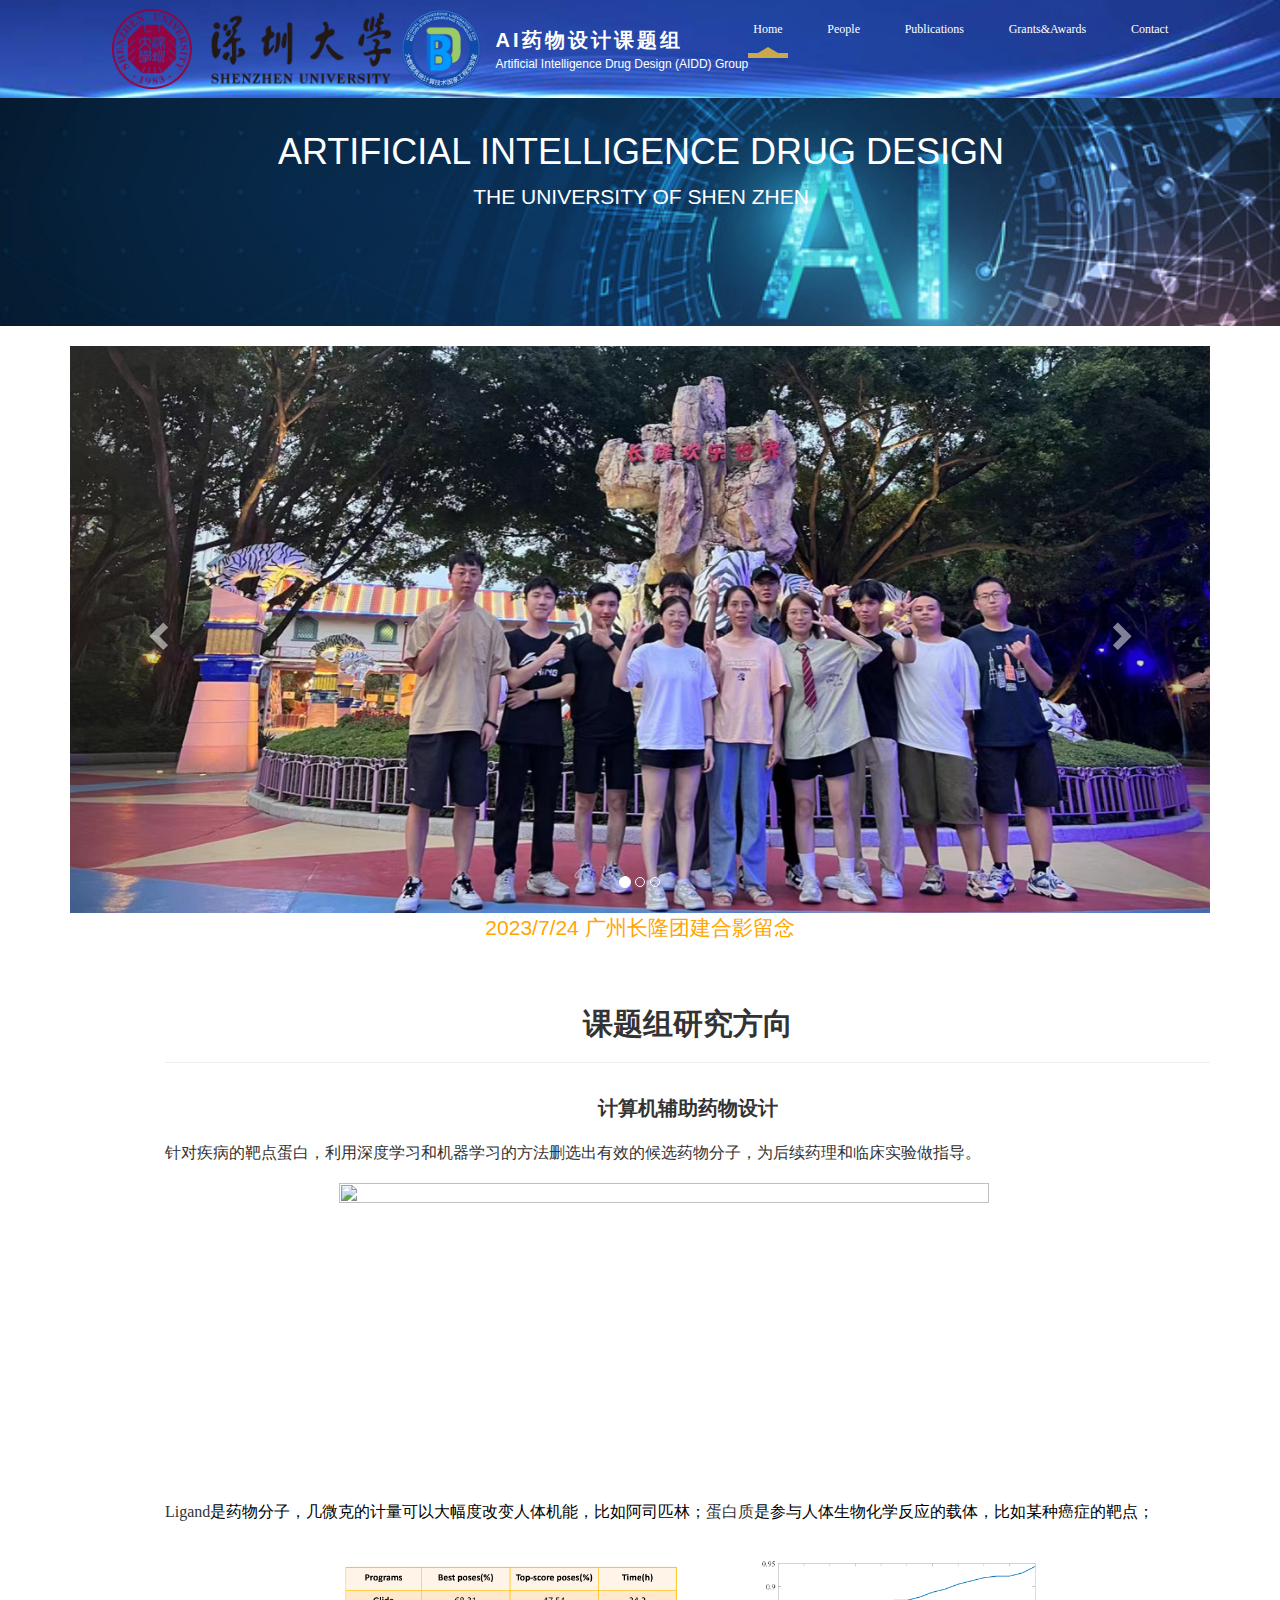
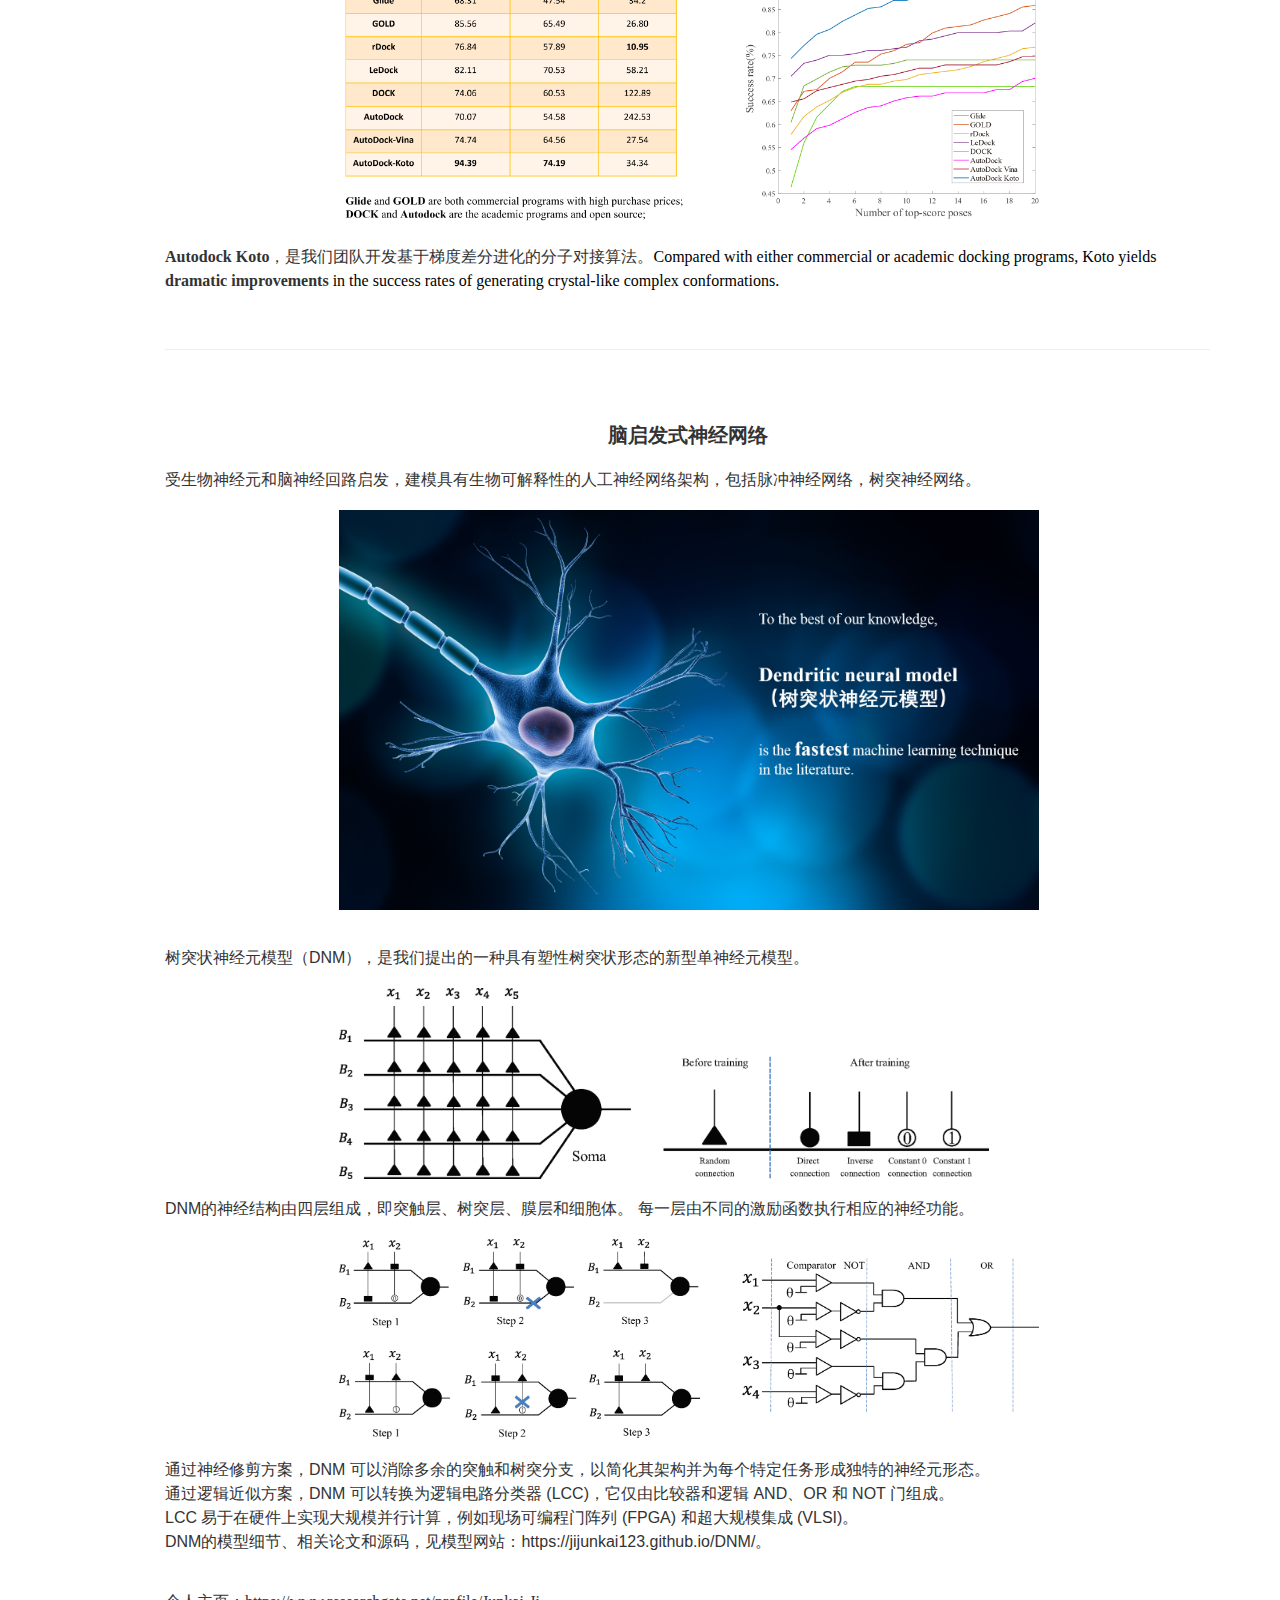
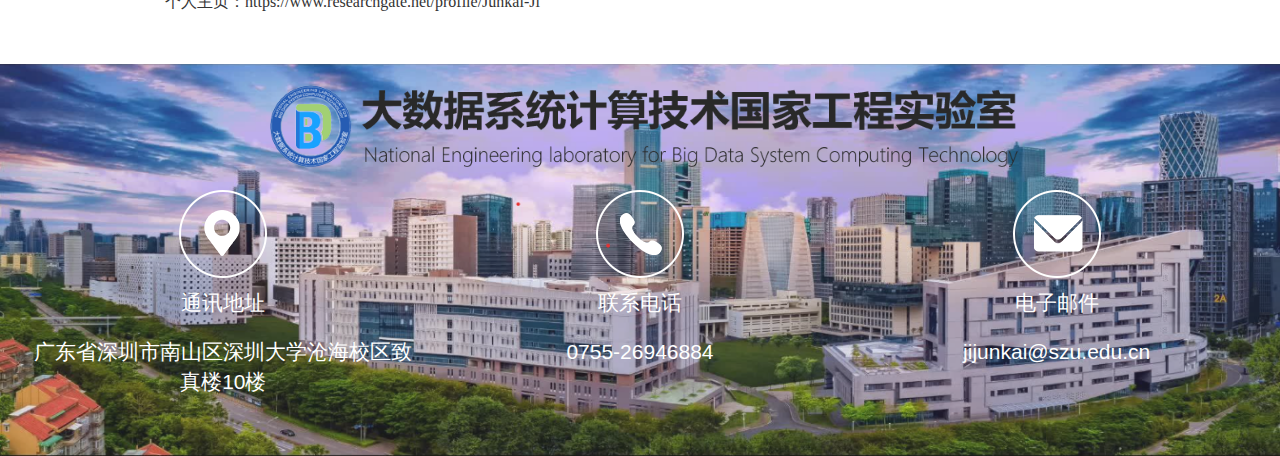
==== index.html @ b804b325 "Update index.html" ====
<!DOCTYPE html>
<html lang="en">
<head>
    <meta charset="UTF-8">
    <meta http-equiv="X-UA-Compatible" content="IE=edge">
    <meta name="viewport" content="width=device-width, initial-scale=1">
    <!-- 上述3个meta标签*必须*放在最前面，任何其他内容都*必须*跟随其后！ -->
    <title>深圳大学AI药物设计课题组</title>


    <title>Title</title>
</head>
<link rel="stylesheet" href="./css/bootstrap.min.css">
<link rel="stylesheet" href="./css/common2.css">
<link rel="stylesheet" href="./css/index.css">
<link >
<link rel="stylesheet" href="./css/HKUCSS.css">
<link rel="stylesheet" href="./css/user.css">
<style>


    @font-face {
        font-family:Glyphicons Halflings;
        src: url(fonts/glyphicons-halflings-regular.eot);
        src: url(fonts/glyphicons-halflings-regular.svg);
        src: url(fonts/glyphicons-halflings-regular.ttf);
        src: url(fonts/glyphicons-halflings-regular.woff);
        src: url(fonts/glyphicons-halflings-regular.woff2);
    }

    /*pad端 6/26加*/
    /*@media only screen and (min-width: 768px) and (max-width: 1200px) {*/
    /*    .name{*/
    /*        font-size: 15px;*/
    /*        letter-spacing: 3px;*/
    /*    }*/

    /*    .small{*/
    /*        font-size: 8px;*/
    /*        transform-origin: left;*/
    /*    }*/
    /*}*/

  .foot{
    background:url(./img/bg3.png) no-repeat centenr;
    background-size:contain;
  }

  .nav-link{
    color:yellow;
  }
  .nav-link a:hover{
        color:red;
  }

</style>


<body>

<div class="header" >
    <div class="head-cont">
        <div class="head-left">
            <a href="./index.html" class="home-img">
                <img src="./img/深带图标.png" class="logo_school" />
                <img src="./img/带logo2.png" class="logo_collage" />
            </a>
            <div class="head-txt clearfix">
                <div class="name b">AI药物设计课题组</div>
                <div class="small">Artificial Intelligence Drug Design (AIDD) Group</div>
            </div>
        </div>



            <div class="head-right" style="border: red">
                <div class="pc-con" style="border: red">
                    <div class="head-nav2" style="background-color: ">
                        <div class="nav active">
                            <a href="./index.html">Home</a>
                        </div>
                        <div class="nav">
                            <a href="./people.html">People</a>
                        </div>

                        <div class="nav">
                            <a href="./Publication.html">Publications</a>
                        </div>
                        <div class="nav">
                            <a href="./Award.html">Grants&Awards</a>
                        </div>
                        <div class="nav">
                            <a href="./Contact.html">Contact</a>
                        </div>
                    </div>
                </div>

                <div class="mobile-con"> <!--加了个btn-sm -->
                    <button class="navbar-toggler btn-sm" type="button" data-toggle="collapse" data-target="#navbarResponsive" style="background-color: black" >
                        <span class="glyphicon glyphicon-th-list"></span>
                    </button>
                    <div class="collapse navbar-collapse" id="navbarResponsive">
                        <ul class="navbar-nav ml-auto" style="background-color:black">
                            <li class="nav-item active" >
                                <a class="nav-link lead " href="index.html"  >Home
                                    <span class="sr-only">(current)</span>
                                </a>
                            </li>

                            <li class="nav-item">
                                <a class="nav-link lead" href="./people.html" >People</a>
                            </li>

                            <li class="nav-item">
                                <a class="nav-link lead" href="./Publication.html" >Publications</a>
                            </li>

                            <li class="nav-item">
                                <a class="nav-link lead" href="./Award.html" >Grants & Awards</a>
                            </li>

                            <li class="nav-item">
                                <a class="nav-link lead" href="./Contact.html" >Contact</a>
                            </li>
                        </ul>
                    </div>


                    <!--            <a href="javascript:void(0)" class="nav-btn"></a>-->
                    <!--            <div class="container">-->
                    <!--            </div>-->
                </div> <!-- mobile -->




                <!-- -->
            </div>

    </div>


</div>




<!-- Header with Background Image -->
<header class="business-header-home clearfix">
    <div class="container">
        <div class="row">
            <div class="col-lg-12">      <!--/*和min-height有关*/-->
                <!-- <h1 class="display-4 text-center text-white mt-4">Artificial Intelligence Research</h1> -->
                <h1 class="h1 text-center text-white mt-4" style="color: white">Artificial Intelligence Drug Design</h1>
                <p class = "lead text-center text-white" style="color: white">The University of Shen Zhen</p>
            </div>
            <div class="clearfix"></div>
        </div>
        <div class="clearfix"></div>
    </div>
    <div class="clearfix"></div>
</header>



<!-- Page Content -->
<div class="container" style="margin-top:20px; margin-bottom:50px">

    <div id="myCarousel" class="carousel slide" data-ride="carousel" data-interval="4000">
        <!-- 轮播（Carousel）指标 -->
        <ol class="carousel-indicators">
            <li data-target="#myCarousel" data-slide-to="0" class="active"></li>
            <li data-target="#myCarousel" data-slide-to="1"></li>
            <li data-target="#myCarousel" data-slide-to="2"></li>
        </ol>
        <!-- 轮播（Carousel）项目 -->
        <div class="carousel-inner">
            <div class="item active">
                <img src="./camp/img.png" alt="First slide">
                <div class="carousel-caption"></div>
            </div>
            <div class="item">
                <img src="./camp/img_1.png" alt="Second slide">
                <div class="carousel-caption"></div>
            </div>
            <div class="item">
                <img src="./camp/img_2.png" alt="Third slide">
                <div class="carousel-caption"></div>
            </div>
        </div>
        <!-- 轮播（Carousel）导航 -->
        <a class="left carousel-control" href="#myCarousel" role="button" data-slide="prev">
            <span class="glyphicon glyphicon-chevron-left" aria-hidden="true"></span>
            <span class="sr-only">Previous</span>
        </a>
        <a class="right carousel-control" href="#myCarousel" role="button" data-slide="next">
            <span class="glyphicon glyphicon-chevron-right" aria-hidden="true"></span>
            <span class="sr-only">Next</span>
        </a>
    </div>
    <div class="lead" style="text-align:center;color:orange">2023/7/24 广州长隆团建合影留念</div>

    <div class="area-txt col-md-offset-1">

        <h1 style="margin-left:0in; text-align:left">&nbsp;</h1>

        <h1 style="margin-left:0in; text-align:center"><span style="font-size:30px"><strong><span style="font-family:Microsoft YaHei">课题组研究方向</span></strong></span></h1>
        <hr>

<!--        <h1 style="text-align:justify">&nbsp;</h1>-->

        <h1 style="text-align:center"><span style="font-size:20px"><strong><span style="font-family:Microsoft YaHei">计算机辅助药物设计</span></strong></span></h1>

        <p style="text-align:justify">&nbsp;</p>

        <p  style="text-align:justify"><span style="font-size:16px">针对疾病的靶点蛋白，利用深度学习和机器学习的方法删选出有效的候选药物分子，为后续药理和临床实验做指导。</span></p>

        <p style="text-align:justify">&nbsp;</p>

        <p style="text-align:center"><img class="img-responsive col-md-offset-2"  alt="" height="299" src="./index/drug.png" width="650" /></p>

        <p style="text-align:justify">&nbsp;</p>

        <p style="text-align:justify"><!--StartFragment--></p>

        <p class="col-md-offset-1" style="margin-left:0in; text-align:left"><span style="font-family:Times New Roman,Times,serif"><span style="font-size:16px">Ligand</span></span><span style="font-family:Microsoft YaHei"><span style="font-size:16px"><span style="color:black">是药物分子，几微克的计量可以大幅度改变人体机能，比如阿司匹林；</span></span></span><span style="font-family:Microsoft YaHei"><span style="font-size:16px">蛋白质<span style="color:black">是参与人体生物化学反应的载体，比如某种癌症的靶点；</span></span></span></p>

        <p style="margin-left:0in; text-align:left">&nbsp;</p>

        <p style="margin-left:0in; text-align:left">&nbsp;</p>

        <p style="text-align:center"><img class="img-responsive col-md-offset-2" alt="" height="268" src="./index/drug2.png" width="700" /></p>

        <p style="margin-left:0in; text-align:left">&nbsp;</p>

        <p style="margin-left:0in; text-align:left"><span style="font-size:16px"><strong><span style="font-family:Times New Roman,Times,serif">Autodock Koto</span></strong>，是我们团队开发基于梯度差分进化的分子对接算法。</span><!--StartFragment--><span style="font-size:16px"><span style="font-family:Times New Roman,Times,serif"><span style="color:black">Compared with either commercial or academic docking programs, Koto yields </span><strong>dramatic improvements </strong><span style="color:black">in the success rates of generating crystal-like complex conformations.</span></span></span><!--EndFragment--></p>

        <p style="margin-left:0in; text-align:left">&nbsp;</p>

        <p style="margin-left:0in; text-align:left">&nbsp;</p>

        <hr />
        <h1 style="margin-left:0in; text-align:left">&nbsp;</h1>

        <h1 style="margin-left:0in; text-align:center"><span style="font-size:20px"><strong><span style="font-family:Microsoft YaHei">脑启发式神经网络</span></strong></span></h1>

        <p style="margin-left:0in; text-align:left">&nbsp;</p>

        <p style="margin-left:0in; text-align:left"><span style="font-size:16px">受生物神经元和脑神经回路启发，建模具有生物可解释性的人工神经网络架构，包括脉冲神经网络，树突神经网络。</span></p>

        <p style="margin-left:0in; text-align:left">&nbsp;</p>

        <p style="text-align:center"><img class="img-responsive col-md-offset-2" alt="" height="400" src="./index/brain.png" width="700" /></p>

        <p style="margin-left:0in; text-align:left">&nbsp;</p>

        <p style="margin-left:0in; text-align:left">&nbsp;</p>

        <p style="margin-left:0in; text-align:left"><span style="font-size:16px">树突状神经元模型（DNM），是我们提出的一种具有塑性树突状形态的新型单神经元模型。</span></p>

        <p style="margin-left:0in; text-align:left">&nbsp;</p>

        <p style="text-align:center"><img class="img-responsive col-md-offset-2" alt="" height="191" src="./index/brain2.png" width="650" /></p>

        <p style="margin-left:0in; text-align:left">&nbsp;</p>

        <p style="margin-left:0in; text-align:left"><span style="font-size:16px">DNM的神经结构由四层组成，即突触层、树突层、膜层和细胞体。 每一层由不同的激励函数执行相应的神经功能。</span></p>

        <p style="margin-left:0in; text-align:left">&nbsp;</p>

        <p style="text-align:center"><img class="img-responsive col-md-offset-2" alt="" height="201" src="./index/brain3.png" width="700" /></p>

        <p style="margin-left:0in; text-align:left">&nbsp;</p>

        <p style="margin-left:0in; text-align:left"><span style="font-size:16px">通过神经修剪方案，DNM 可以消除多余的突触和树突分支，以简化其架构并为每个特定任务形成独特的神经元形态。<br />
通过逻辑近似方案，DNM 可以转换为逻辑电路分类器 (LCC)，它仅由比较器和逻辑 AND、OR 和 NOT 门组成。<br />
LCC 易于在硬件上实现大规模并行计算，例如现场可编程门阵列 (FPGA) 和超大规模集成 (VLSI)。</span></p>

        <p style="margin-left:0in; text-align:left"><span style="font-size:16px">DNM的模型细节、相关论文和源码，见模型网站：<a href="https://jijunkai123.github.io/DNM/">https://jijunkai123.github.io/DNM/</a>。</span></p>

        <p style="margin-left:0in; text-align:left">&nbsp;</p>

        <p style="margin-left:0in; text-align:left">&nbsp;</p>

        <p style="margin-left:0in; text-align:left"><!--EndFragment--></p>

        <p style="text-align:justify"><!--EndFragment--></p>

        <span style="font-family: Microsoft YaHei;font-size: 16px;">个人主页：<a href="https://www.researchgate.net/profile/Junkai-Ji" target="_blank">https://www.researchgate.net/profile/Junkai-Ji</a></span>
    </div>





<!--    <div class="row">-->
<!--        <div class="col-sm-8">-->
<!--            <h2 class="mt-4">What We Do</h2>-->
<!--            <p>The Artificial Intelligence Research Group is a research group in the Faculty of Business and Economics (HKU Business School) at the University of Hong Kong.-->
<!--                Led by Professor Michael Chau, the group focuses on a vast range of research topics including business intelligence and analytics, health informatics,-->
<!--                fintech, and security informatics. The group is particularly focused on text mining and natural language processing and has received funding from various-->
<!--                funding agencies including the Hong Kong Research Grants Council, the Food and Health Bureau, and the Central Policy Unit.-->
<!--                &lt;!&ndash;-->
<!--                <p>-->
<!--                  <a class="btn btn-primary btn-lg" href="./contact.html">Call to Action &raquo;</a>-->
<!--                </p>-->
<!--                &ndash;&gt;-->
<!--        </div>-->
<!--        <div class="col-sm-4">-->
<!--            <h2 class="mt-4">Contact Us</h2>-->
<!--            <address>-->
<!--                <strong>Artificial Intelligence Research Group</strong>-->
<!--                <br>Room 1324, K. K. Leung Building-->
<!--                <br>HKU Business School-->
<!--                <br>The University of Hong Kong-->
<!--                <br>Pokfulam Road-->
<!--                <br>Hong Kong-->
<!--                <br>-->
<!--            </address>-->
<!--            <address>-->
<!--                <abbr title="Phone">P:</abbr>-->
<!--                (852) 3917-1014-->
<!--                <br>-->
<!--                <abbr title="Email">E:</abbr>-->
<!--                <a href="mailto:mchau@business.hku.hk">mchau@business.hku.hk</a>-->
<!--            </address>-->
<!--        </div>-->
<!--    </div>-->
<!--    &lt;!&ndash; /.row &ndash;&gt;-->

<!--    <div class="row">-->
<!--        <div class="col-sm-4 my-4">-->
<!--            <div class="card">-->
<!--                <img class="card-img-top" src="./img/bus-intel-300-200.png" alt="">-->
<!--                <div class="card-body">-->
<!--                    <h4 class="card-title">Business Analytics</h4>-->
<!--                    <p class="card-text">Proposing novel designs using data mining and text mining techniques to facilitate organizations in conducting business intelligence and analytics.</p>-->
<!--                </div>-->

<!--                <div class="card-footer">-->
<!--                    <a href="./analytics.html" class="btn btn-primary">Details &raquo;</a>-->
<!--                </div>-->

<!--            </div>-->
<!--        </div>-->
<!--        <div class="col-sm-4 my-4">-->
<!--            <div class="card">-->
<!--                <img class="card-img-top" src="./img2/smart-health-300-200.png" alt="">-->
<!--                <div class="card-body">-->
<!--                    <h4 class="card-title">Smart Health</h4>-->
<!--                    <p class="card-text">Using advanced data and text mining techniques on social media to facilitate decision making in physical and mental healthcare.</p>-->
<!--                </div>-->

<!--                <div class="card-footer">-->
<!--                    <a href="./healthcare.html" class="btn btn-primary">Details &raquo;</a>-->
<!--                </div>-->
<!--            </div>-->
<!--        </div>-->
<!--        <div class="col-sm-4 my-4">-->
<!--            <div class="card">-->
<!--                <img class="card-img-top" src="./img2/fintech-300-200.png" alt="">-->
<!--                <div class="card-body">-->
<!--                    <h4 class="card-title">FinTech</h4>-->
<!--                    <p class="card-text">Analyzing large volumes of financial and social media data to reveal hidden relationship and patterns in equity and P2P markets.</p>-->
<!--                </div>-->
<!--                <div class="card-footer">-->
<!--                    <a href="./fintech.html" class="btn btn-primary">Details &raquo;</a>-->
<!--                </div>-->
<!--            </div>-->
<!--        </div>-->

<!--        <div class="col-sm-4 my-4">-->
<!--            <div class="card">-->
<!--                <img class="card-img-top" src="./img2/security-informatics-300-200.png" alt="">-->
<!--                <div class="card-body">-->
<!--                    <h4 class="card-title">Security Informatics</h4>-->
<!--                    <p class="card-text">Using data mining and text mining techniques in systems related to crime and security.</p>-->
<!--                </div>-->

<!--                <div class="card-footer">-->
<!--                    <a href="./security.html" class="btn btn-primary">Details &raquo;</a>-->
<!--                </div>-->
<!--            </div>-->
<!--        </div>-->


<!--        <div class="col-sm-4 my-4">-->
<!--            <div class="card">-->
<!--                <img class="card-img-top" src="./img/info-retrieval-300-200.png" alt="">-->
<!--                <div class="card-body">-->
<!--                    <h4 class="card-title">Information Retrieval</h4>-->
<!--                    <p class="card-text">Devising effective and efficient ways to address the problem of information overload.</p>-->
<!--                </div>-->

<!--                <div class="card-footer">-->
<!--                    <a href="./retrieval.html" class="btn btn-primary">Details &raquo;</a>-->
<!--                </div>-->
<!--            </div>-->
<!--        </div>-->

<!--        <div class="col-sm-4 my-4">-->
<!--            <div class="card">-->
<!--                <img class="card-img-top" src="./img2/it-edu-300-200.png" alt="">-->
<!--                <div class="card-body">-->
<!--                    <h4 class="card-title">IT in Education</h4>-->
<!--                    <p class="card-text">Studying novel ways to apply information technologies in teaching and learning.</p>-->
<!--                </div>-->

<!--                <div class="card-footer">-->
<!--                    <a href="./education.html" class="btn btn-primary">Details &raquo;</a>-->
<!--                </div>-->
<!--            </div>-->
<!--        </div>-->

<!--    </div>-->
<!--    &lt;!&ndash; /.row &ndash;&gt;-->

</div>
<!-- /.container -->



<!-- Footer -->

<div class="foot container-fluid " style="background:url(./img/学校图.png) no-repeat;background-size:100% 100%;opacity:0.9;" >
    <div style="margin-bottom:20px;margin-top:20px"><img class="img-responsive center-block" src="./img/实验室666.png"/></div>
    <div class="col-sm-4 my-4" style="margin-bottom:40px">
        <img class="img-responsive center-block" src="./img2/add.png"style="margin-bottom:10px"/>
        <p class="lead text-primary" style="text-align:center;color:white">通讯地址</p>
        <p class="lead text-primary" style="text-align:center;color:white">广东省深圳市南山区深圳大学沧海校区致真楼10楼</p>
    </div>
    <div class="col-sm-4 my-4" style="margin-bottom:40px">
        <img class="img-responsive center-block" src="./img2/tel.png" style="margin-bottom:10px"/>
        <p class="lead text-primary" style="text-align:center;color:white">联系电话</p>
        <p class="lead text-primary" style="text-align:center;color:white">0755-26946884</p>
    </div>
    <div class="col-sm-4 my-4" style="margin-bottom:40px">
        <img class="img-responsive center-block" src="./img2/eml.png" style="margin-bottom:10px"/>
        <p class="lead text-primary" style="text-align:center;color:white">电子邮件</p>
        <p class="lead text-primary" style="text-align:center;color:white"><script language=JavaScript>rewin1="jijunkai";rewin2="szu";rewin3=".edu.cn";document.write(rewin1+'@'+rewin2+rewin3);</script>
            </h2></p>
    </div>
    <p>     </p>


</div>












</body>
<script src="./css/jquery-3.4.1.js"></script>
<script src="./css/bootstrap.min.js"></script>
<script src="./css/common.js"></script>
</html>






<!--                </div>-->

<!--            </div>-->
<!--       </div>-->
---- css/common2.css ----
/* common */
html, body{
    overflow-x: hidden;
}
body {
    font: 400 12px/1.5 'Microsoft YaHei', "Helvetica Neue", Helvetica, Arial, sans-serif;
    -webkit-tap-highlight-color: transparent;
    margin: 0 auto;
    background-color: #fff;
    -webkit-font-smoothing: antialiased;
}

img {
    border: none;

    -ms-interpolation-mode: nearest-neighbor;

    image-rendering: -moz-crisp-edges;
    image-rendering: -o-crisp-edges;
    image-rendering: -webkit-optimize-contrast;
    image-rendering: crisp-edges;
}

a,
button,
input,
textarea,
select{
    outline: none;
}

::-webkit-scrollbar{
    width: 6px;
    height: 6px;
    background-color: #edf1f5;
}

::-webkit-scrollbar-track{
    border-radius: 5px;
    background-color: #edf1f5;
}

::-webkit-scrollbar-thumb{
    border-radius: 5px;
    background-color: #999;
}

button{
    border: 0;
}

ol,
dl {
    list-style: none;
}

* {


    -webkit-font-smoothing: antialiased;

    -webkit-box-sizing: border-box;
    -moz-box-sizing: border-box;
    box-sizing: border-box;
}
blockquote,
body,
dd,
div,
dl,
dt,
fieldset,
form,
h1,
h2,
h3,
h4,
h5,
h6,
input,
li,
ol,
p,
pre,
td,
textarea,
th,
ul {
    margin: 0;
    padding: 0
}

table {
    border-collapse: collapse;
    border-spacing: 0;
    max-width:100%;
}

abbr,
acronym,
fieldset,
img {
    border: 0
}

ol,
ul {
    list-style: none
}

caption {
    text-align: left
}

q:after,
q:before {
    content: ''
}

img {
    vertical-align: bottom;
}

a {
    text-decoration: none;
    color: #333;
}
a:-webkit-any-link {
    text-decoration: none;
}

.clear {
    clear: both;
    display: block;
    overflow: hidden;
    visibility: hidden;
    width: 0;
    height: 0
}

.clearfix:after {
    clear: both;
    content: ".";
    display: block;
    height: 0;
    visibility: hidden;
}

.clearfix {
    display: block;
    *zoom: 1;
}

.col-c,
.col-l,
.col_c,
.col_l,
.l {
    float: left
}

.col-r,
.col_r,
.r,
.ul-txt li span,
.ul_txt li span,
dt span {
    float: right
}

.c {
    clear: both
}

.n,
em {
    font-weight: 400;
    font-style: normal
}

.b {
    font-weight: 700
}

.i {
    font-style: italic
}

.tc {
    text-align: center
}

.fl-1 {
    flex: 1
}

.small {
    font-size: 12px;
}

.l-25 {
    width: 25%;
}

.l-30 {
    width: 30%;
}

.l-40 {
    width: 40%;
}


/* color */
.c_cca84d {
    color: #cca84d
}
.c_333{
    color: #333;
}
.c_666 {
    color: #666666;
}

.c_999 {
    color: #999999;
}

.c_ccc {
    color: #cccccc
}

.c_333399 {
    color: #333399
}

.c_433B95 {
    color: #433B95
}

.slick-slide img {
    width: 100%;
}


/* index */
.header {
    position: fixed;
    left: 0;
    top: 0;
    width: 100%;
    height: 98px;
    background-image: url(../img/bg3.png);

    /*background-repeat: no-repeat;*/
    background-size: cover;
    z-index: 200;
}

.header .head-cont {
    height: 100%;
    margin: 0 auto;
    display: flex;
    box-sizing: border-box;
    color: #fff;
    width: 83.3333%;
    max-width: 1600px;
    position: relative;
}

.header .head-left {
    height: 100%;
    display: flex;
    align-items: center;
    color: #fff;
}

.header .home-img {
    height: 100%;
    display: flex;
    align-items: center;
    padding: 0 5px;
}

.header .head-left .logo_school,
.header .head-left .logo_collage {
    height: 81.6%;
    margin-right: 10px;
}



.header .head-left .head-txt .name {
    font-size: 20px;
    letter-spacing: 3px;
}

.header .head-left .head-txt .small {
    font-size: 12px;
    transform-origin: left;
}

/* head-right */
.header .head-right {
    flex: 1;
    padding-left: 15px;
}

.head-nav2 .nav>a {
    text-decoration: none;
    color: #fff;
    display: block;
    height: 100%;
}

.head-nav1 {
    text-align: right;
    height: 40px;
    padding-top: 10px;
    box-sizing: border-box;
    color: #CCCCFF;
    font-size: 13px;
}

.head-nav1>a {
    display: inline-block;
    margin-right: 20px;
    color: #CCCCFF;
}

.head-nav1 .lang_icon,
.head-nav1 .per_icon,
.head-nav1 .oa_icon,
.head-nav1 .lobby_icon {
    width: 20px;
    margin-right: 5px;
    vertical-align: text-bottom;
}

.head-nav1 .per_icon {
    width: 16px;
}

.head-nav1 .person {
    border: 1px solid rgb(204 204 255 / 32%);
    padding: 4px;
    border-radius: 5px;
    color: #fff;
}

.head-nav2 {
    display: flex;
    width: 100%;
    height: 58px;
    line-height: 58px;
    font-size: 18px;
    font-family: Microsoft YaHei;
    font-weight: 400;
    justify-content: space-between;
}

.head-nav2 .nav {
    /*flex: 1;*/
    text-align: center;
    cursor: pointer;
    height: 100%;
    position: relative;
    padding:0 5px;
}

.head-nav2 .nav.active::after,
.head-nav2 .nav:hover::after {
    content: '';
    position: absolute;
    left: 0;
    bottom: 0;
    width: 100%;
    height: 5px;
    background-color: #CCA84D;
}
.head-nav2 .nav:hover::before,
.head-nav2 .nav.active::before{
    content: '';
    position: absolute;
    bottom: 5px;
    width: 0;
    height: 0;
    left: 50%;
    transform: translateX(-50%);
    border-bottom: 6px solid #CCA84D;
    border-left: 10px solid transparent;
    border-right: 10px solid transparent;
    border-top: none;
}

.head-nav2 .nav:hover .nav-area {
    display: flex;
    justify-content: space-between;
}

.head-cont .nav-area.active,
.head-cont .nav-area:hover {
    display: flex;
}

.head-cont .nav-area {
    line-height: 1.3em;
    position: absolute;
    top: 58px;
    left: 50%;
    width: 100%;
    min-width: 100px;
    transform: translateX(-50%);
    background: rgba(255, 255, 255, 0.95);
    box-shadow: 0px 2px 4px 0px rgb(0 0 0 / 35%);
    display: flex;
    text-align: left;
    padding: 20px;
    box-sizing: border-box;
    display: none;
}

.head-cont .nav-area.w600 {
    width: 600px;
}

.head-cont .nav-area.w150 {
    width: 150px;
}

.head-cont .nav-area .p40 {
    width: 35%;
}
.head-cont .nav-area .p60 {
    width: 65%;
}

.head-cont .nav-area .p30 {
    width: 28%;
}
.head-cont .nav-area.w600 .nav-area-row{
    position: relative;
}
.head-cont .nav-area.w600 .nav-area-row:not(:last-child)::after{
    content: '';
    position: absolute;
    right: 0;
    top: 34px;
    bottom: 10px;
    width: 1px;
    border-right: 1px dotted #ccc;
}

.head-cont .nav-area a {
    text-decoration: none;
    display: block;
    color: #666;
    font-size: 14px;
}
.head-cont .nav-area a:not(:first-child) {
    margin-top: 5px;
}
.head-cont .nav-area a.item{
    position: relative;
}
.head-cont .nav-area a.item::before{
    content: '';
    position: absolute;
    left: -10px;
    top: 50%;
    transform: translateY(-50%);
    width: 5px;
    height: 5px;
    background-color: #cca84d;
}

.head-cont .nav-area a:last-child {
    padding-bottom: 0;
}

.head-cont .nav-area a:hover,
.head-cont .nav-area a.active {
    color: #996600;
}

.head-nav1>a{
    vertical-align: middle;
}
.top-search{
    display: inline-block;
    vertical-align: middle;
    position: relative;
    z-index: 5;
    font-size: 0;
    margin-right: 20px;
}
.top-search .icon{
    position: relative;
    z-index: 10;
    display: inline-block;
    vertical-align: middle;
    width: 22px;
    height: 22px;
    background-image: url(../../image/index/search-icon.svg);
    background-position: center;
    background-size: 100%;
    cursor: pointer;
    transition: all 0.35s;
}
.top-search .inner{
    position: absolute;
    right: -9px;
    top: -3px;
    padding: 3px 35px 3px 9px;
    width: 0;
    height: 28px;
    border-radius: 4px;
    background-color: transparent;
    overflow: hidden;
    transition: all 0.35s;
}
.top-search.active .icon{
    background-image: url(../../image/index/search-active-icon.svg);
}
.top-search.active .inner{
    width: 360px;
    background-color: #d1cef5;
}
.top-search .inner input{
    border: none;
    outline: 0;
    background-color: transparent;
    width: 100%;
    height: 22px;
}
@media only screen and (max-width: 1450px) {
    .head-nav1>a{
        margin-right: 10px;
    }
}

/* footer */
#footer {
    height: 430px;
}

.footer {
    width: 100%;
    /* height: 680px; */
    padding-top: 290px;
    box-sizing: border-box;
    position: relative;
    margin-top: -250px;
    color: #ccc;
    overflow: hidden;
}

.footer .footer_wrap {
    position: absolute;
    top: 0;
    left: 0;
    width: 100%;
    height: 100%;
    background-color: rgba(67, 60, 148, .76);
    z-index: 20;
}
.footer .bot_img.p-bg {
    position: absolute;
    width: 100%;
    height: 130%;
    z-index: 10;
    top: -30%;
    left: 0;
}
.footer .bot_img.m-bg {
    position: absolute;
    width: 100%;
    height: 100%;
    z-index: 10;
    top: 0;
    left: 0;
    display: none
}

/* 底部备案 */
.footer .foot-bot {
    border-top: 1px solid;
    text-align: center;
    padding: 20px 0;
    margin: 0 auto;
    font-size: 12px;
    position: relative;
}

.footer .foot-bot .txt {
    margin-left: 30px;
    margin-right: 30px;
}

.footer .foot-bot .ga_img {
    margin-right: 5px;
    vertical-align: bottom;
}

.footer .foot-bot .to_top {
    position: absolute;
    right: 0;
    padding-right: 20px;
    cursor: pointer;
    color: #ccc;
    font-size: 12px;
}
.footer .foot-bot .to_top i{
    width: 10px;
    height: 10px;
    display: inline-block;
    transform: rotate(45deg);
    border-left: 1px solid #fff;
    border-top: 1px solid #fff;
    opacity: 0.6;
    margin-right: 5px;
    position: relative;
    top: 5px;
}

.footer .line {
    border-color: rgba(202,182,235,.52);
}

/* pc的footer */
.footer .pc_footer {
    position: relative;
    z-index: 30;
    margin: 0 auto;
    max-width: 1400px;
}

.pc_footer .foot-top {
    padding-bottom: 30px;
}

.foot-top .foot-row {
    float: left;
    width: 30%;
}

.foot-top .foot-row li {
    position: relative;
}

.foot-top .foot-row:nth-child(2) {
    margin: 0 5%;
}

.foot-top .foot-row .icon_img {
    position: absolute;
    left: 0;
    top: 5px;
    width:21px;
}

.foot-top .foot-info {
    padding-top: 30px;
    font-size: 14px;
}

.foot-top .foot-row .txt-right {
    padding: 0 0 20px 30px;
}

.foot-top .foot-row .txt-right .txt {
    color: #fff;
    padding-bottom: 5px;
}

.pc_footer .frow1 {
    width: 400px;
}

.pc_footer .foot-row .tit {
    padding-top: 20px;
    padding-bottom: 10px;
    border-bottom: 1px solid rgba(202,182,235,.52);
    position: relative;
    color: #fff;
    /* font-size: 20px; */
    font-size: 16px;
}

.pc_footer .foot-row .tit::before {
    content: '';
    position: absolute;
    bottom: 0;
    left: 0;
    width: 50px;
    height: 3px;
    background-color: #cab6eb;
    z-index: 100;
}

.pc_footer .m-foot-list {
    display: none;
}

.pc_footer .foot-list {
    width: 100%;
    margin-bottom: 20px;
}
.pc_footer .foot-list li{
    margin-top: 20px;
    width: 30%;
    height: 90px;
    border: 1px solid rgba(202,182,235,.52);
    float: left;
    text-align: center;
}
.pc_footer .foot-list li a{
    width: 100%;
    height: 100%;
    display: flex;
    align-items: center;
    justify-content: center;
    /*olor: rgba(243,243,243,0.5);*/
    color: white;
    font-size: 18px;
}

.pc_footer .p-foot-list li:nth-child(3n+2) {
    margin-left: 5%;
    margin-right: 5%;
}

.pc_footer .foot-code {
    display: flex;
    font-size: 13px;
    padding-top: 20px;
}

.pc_footer .foot-code li {
    flex: 1;
    text-align: center;
}

.pc_footer .foot-code .txt:first-child {
    color: #fff;
    padding-bottom: 15px;
    font-size: 14px;
}
.pc_footer .foot-code .txt:last-child {
    margin-top: 5px;
}

.pc_footer .foot_img {
    /* height: 75px; */
    vertical-align: bottom;
}

.pc_footer .foot_img1 {
    width: 61%;
    /*opacity: 0.75;*/
}

.pc_footer .foot_img2 {
    width: 31.5%;
}

.pc_footer .foot_img3 {
    width: 92%;
}

.pc_footer .foot_img4 {
    width: 55%;
}

.pc_footer .foot-list li:hover {
    background: rgba(204, 204, 255, .32);
}


.contain {
    width: 100%;
    margin: 3px 0;
    background-color: #fff;
    border-top-right-radius: 20rem;
    border-bottom-left-radius: 20rem;
    z-index: 50;
    position: relative;
}mobile

.mobile-con .nav-btn {
    height: 98px;
    width: 98px;
    display: block;
    position: absolute;
    top: 0;
    right: 0;
}

.mobile-con .nav-btn {
    right: 0;
    background: #9a92f3 url(../../image//nav-btn.png) center center no-repeat;
    background-size: 54px 67px;
}

.header .pc-nav {
    display: block;
}

/* .header .mobile-nav {
	display: none;
} */

/* .header .nav_site ul {
	width: 100%;
	height: 60px;
}

.header .nav_site li {
	float: left;
	width: 175px;
	text-align: right;
	position: relative;
}

.header .nav_site li.first {
	width: 115px;
	text-align: center;
}

.header .nav_site li a {
	color: #666;
	width: 115px;
	overflow: hidden;
	margin-left: 60px;
	display: block;
	line-height: 60px;
	height: 60px;
	text-align: center;
}

.header .nav_site li.first a {
	margin-left: 0;
} */

/* .header .nav_site li a:hover,.header .nav_site li.on a{
	background-color: #0062ac;
	color: #fff;
} */
/* .header .nav_site li ol {
	position: absolute;
	width: 300px;
	height: auto;
	left: 60px;
	top: 60px;
	background-color: #fff;
	display: none;

	max-height: 360px;
	overflow: auto;
} */

.header .nav_site li.first ol {
    left: 0;
}

.header .nav_site li ol li {
    float: none;
    text-align: center;
    height: 50px;
    width: 100%;
    line-height: 40px;
    border-bottom: 1px solid #1c73b5;
    /* background-color: #0062ac; */
}
.header .nav_site li ol li.item{
    height: auto;
}
.header .nav_site li ol li.item .third{
    padding: 0 20px;
}
.nav_site .third a{
    text-indent: 30px;
}
.nav_site .third a:first-child{
    border-top: 1px solid #e5e5e5;
}
.nav_site .third a:last-child{
    border-bottom: 1px solid #e5e5e5;
}

.header .nav_site li ol li a {
    height: 50px;
    width: 100%;
    display: block;
    background-color: #0062ac;
    margin-left: 0;
    color: #fff;
    font-size: 14px;
    text-align: left;
    text-indent: 20px;
}

/*table做导航*/
.nav-table {
    width: 100%;
    border: 0;
    outline: 0;
}

.nav-table td {
    height: 60px;
    vertical-align: middle;
    position: relative;
    text-align: center;
}

.nav-table td a {
    color: #666;
    padding: 0 10px;
    overflow: hidden;
    display: block;
    line-height: 60px;
    height: 60px;
    text-align: center;
}

.header .nav_site table td.br_word a {
    line-height: 20px;
    height: 40px;
    padding: 10px 0;
}

.nav-table td a:hover,
.header .nav_site td.on a {
    background-color: #0062ac;
    color: #fff;
    text-decoration: none;
}

.header .nav_site table ol {
    position: absolute;
    width: 300px;
    height: auto;
    left: 0;
    top: 60px;
    background-color: #fff;
    display: none;
}

/* .header .nav_site li.first ol{
	left: 0;
} */
.header .nav_site table ol li {
    float: none;
    text-align: center;
    height: 50px;
    width: 100%;
    line-height: 40px;
    border-bottom: 1px solid #1c73b5;
    background-color: #0062ac;
}

.header .nav_site table ol li a {
    height: 50px;
    width: 100%;
    display: block;
    background-color: #0062ac;
    margin-left: 0;
    color: #fff;
    font-size: 14px;
    text-align: left;
    text-indent: 20px;
    padding: 0;
}

.header .nav_site table ol li a:hover {
    background-color: #005FA8;
}

.header .nav_site table td.br_word ol li a {
    height: 50px;
    line-height: 50px;
    padding: 0;
}

.header .top-site-nav .top-form {
    position: absolute;
    top: -10px;
    right: 50px;
    display: none;
}

.header .nav_site {
    font-size: 16px;
    margin: 0;
    width: 80%;
    position: fixed;
    right: 0;
    top: 0;
    transform: translateX(120%);
    transition: 0.35s;
    z-index: 10;
    box-shadow: 0px 0px 10px 5px rgba(0,0,0,.62);
}
.header .nav_site.opened{
    transform: translateX(0);
}
.header .nav_site .change{
    position: relative;
    width: 100%;
    height: 60px;
    background-color: #4137a5;
    border-bottom: 1px solid #594fbe;
}
.header .nav_site .change a{
    height: 60px;
    line-height: 60px;
    padding: 0 10px;
    display: inline-block;
    color: #c8dae7;
}
.nav_site .close{
    position: absolute;
    right: 12px;
    top: 19px;
    width: 18px;
    height: 18px;
    background-image: url(../../image/common/menu-close.svg);
    background-position: center;
    background-size: contain;
    z-index: 5;
}

.header .pc-nav {
    display: none;
}
.header .nav_site .menu-content{
    overflow-x: hidden;
    overflow-y: auto;
}
.header .nav_site .mobile_navs {
    position: relative;
    z-index: 1;
    background-color: #4137a5;
}

.header .nav_site ul li {
    width: 100%;
    height: auto;
    line-height: 50px;
    text-align: left;
    position: relative;
}
.header .nav_site ul li:not(:last-child){
    border-bottom: 1px solid #594fbe;
}
.header .nav_site ul li:last-child a{
    width: 37.5%;
    background-color: #4f45b5;
}

.header .nav_site ul li.first {
    width: 100%;
}

.header .nav_site ul li > a {
    color: #c8dae7;
    text-indent: 10px;
    width: 100%;
    height: 50px;
    line-height: 50px;
    display: block;
    position: relative;
    z-index: 1;
    margin-left: 0;
    text-align: left;
}

.header .nav_site .sub-menu {
    display: none;
    width: 100%;
    /* max-height: 360px; */
    overflow: auto;
    padding: 5px 20px 20px 20px;
    font-size: 0;
    background-color: #312b7a;
    line-height: 1;
}
.header .nav_site .sub-menu a{
    display: inline-block;
    border-radius: 20px;
    border: 1px solid #c8dae7;
    color: #c8dae7;
    width: 50%;
    padding: 10px 20px;
    font-size: 12px;
    line-height: 1;
    text-align: center;
    margin-top: 15px;
}
.header .nav_site .sub-menu.w100 a{
    width: 100%;
}
.header .nav_site .sub-menu a.w25{
    width: 25%;
    padding: 10px 0;
}

.header .nav_site ul li ol li {
    position: relative;
    border: none;
    text-align: left;
}

.header .nav_site ul li ol li a {
    background-color: #fff;
    color: #0062ac;
}
.header .nav_site .link{
    text-indent: 0;
    padding: 0 10px;
}
.header .nav_site .link img,
.header .nav_site .link span{
    display: inline-block;
    vertical-align: middle;
}

.mobile-nav .action {
    width: 100%;
    height: 60px;
    line-height: 60px;
    background-color: #4137a5;
    position: relative;
    z-index: 2;
}

.header .mobile-nav .action li {
    -webkit-box-sizing: border-box;
    -moz-box-sizing: border-box;
    -o-box-sizing: border-box;
    -ms-box-sizing: border-box;
    box-sizing: border-box;
    float: left;
    height: 60px;
    line-height: 60px;
    position: relative;
}

.header .mobile-nav .action li:nth-child(1) {
    width: 37.5%;
}

.header .mobile-nav .action li:nth-child(2) {
    width: 28.125%;
    border-left: 1px solid #1a579b;
}

.header .mobile-nav .action li:nth-child(3) {
    width: 34.375%;
    border-left: 1px solid #1a579b;
}

.header .mobile-nav .action li a {
    -webkit-box-sizing: border-box;
    -moz-box-sizing: border-box;
    -o-box-sizing: border-box;
    -ms-box-sizing: border-box;
    box-sizing: border-box;
    color: rgba(255, 255, 255, 0.8);
    width: 100%;
    height: 60px;
    display: block;
    line-height: 60px;
    background-color: #4f45b5;
    text-indent: 35px;
}

.header .nav_site ul li i {
    background: url(../../image/index/white-down-arrow.png) center center no-repeat;
    width: 50px;
    height: 50px;
    display: block;
    position: absolute;
    top: 0;
    right: 0;
    z-index: 2;
}
.mobile-con{
    display: none;
}
/*
.mobile-con,
.nav_site.mobile-nav {
	display: none;
} */

.downlonds a {
    display: inline-block;
    height: 48px;
    padding-left: 55px;
    margin-right: 30px;
    margin-bottom: 15px;
    background-position: left center;
    background-repeat: no-repeat;
    background-size: auto 100%;
    font-size: 12px;
    color: #333;
    font-family: Microsoft YaHei, "Helvetica Neue", Helvetica, arial;
}

.downlonds a.pdf {
    background-image: url(../../image/common/file-pdf-icon.png);
}

.downlonds a span {
    display: block;
}

.downlonds a span:first-child {
    margin-top: 6px;
}

.pagination {
    margin: 0 auto;
    padding: 20px;
    text-align: center;
}
.pagination span,
.pagination i{
    display: inline-block;
    vertical-align: middle;
    padding: 2px 6px;
    font-size: 14px;
    font-style: normal;
}
.pagination span{
    cursor: pointer;
}
.pagination input{
    width: 35px;
    height: 20px;
    border: 1px solid #ccc;
    padding: 0 3px;
    border-radius: 3px;
}
.pagination input[type=number]::-webkit-inner-spin-button,
.pagination input[type=number]::-webkit-outer-spin-button {
    -webkit-appearance: none;
    margin: 0;
}
.pagination input[type=number] {
    -moz-appearance: textfield;
}

.page-num {
    margin: 0 auto;
    padding: 20px;
    text-align: center;
    font-size: 0;
}

.page-num .num {
    display: inline-block;
    vertical-align: middle;
    width: 32px;
    height: 32px;
    color: #333;
    border: 1px solid #ddd;
    text-align: center;
    cursor: pointer;
    line-height: 32px;
    margin-bottom: 5px;
    font-size: 12px;
}

.page-num .num.active {
    background-color: #cca84d;
    color: #fff;
}

span.new{
    display: inline-block;
    vertical-align: middle;
    padding: 4px 5px;
    text-transform: uppercase;
    color: white;
    font-size: 12px;
    background-color: #d1a83c;
    border-radius: 3px;
    line-height: 1;
    margin-left: 3px;
}
span.top{
    display: inline-block;
    vertical-align: middle;
    padding: 4px 5px;
    text-transform: uppercase;
    color: white;
    font-size: 12px;
    background-color: #9b0040;
    border-radius: 3px;
    line-height: 1;
    margin-left: 3px;
}

@media only screen and (max-width: 1500px) {
    .head-nav2{
        font-size: 13px;
    }
}

@media only screen and (max-width: 1300px) {
    .head-nav2{
        font-size: 12px;
    }
    .header .head-right{
        padding: 0;
    }
}

@media only screen and (max-width: 1200px) {
    .banner {
        display: block;
        height: auto;
        /* margin-top: 98px; */
    }
    /* .foot-top .foot-row li:nth-child(2){
        margin-right: 30px;
    } */
    .header{
        position: fixed;
    }
    .footer .foot-bot .txt{
        margin-right: 0;
    }
    .pc_footer .foot-info li:nth-child(2){
        margin-right: 15px;
    }
    .pc_footer .foot-row .tit {
        font-size: 16px;
    }
    .header .head-cont{
        width: 100%;
    }
    .header .head-left .logo_school,
    .header .head-left .logo_collage {
        margin-right: 0px;
    }
    .header .head-left .logo_school{
        margin-right: 5px;
    }
}

/*pad端*/
@media only screen and (min-width: 768px) and (max-width: 1200px) {
    .head-txt {  /* 6/26修改 */
        width: 200px;
        display: inline-block;
        /*transform: scale(.9);*/
        /*transform-origin: left;*/
    }

    .pc-con {
        display: block; /*最开始是None*/
    }

    .pc-info {
        display: block;
        padding-bottom: 40px;
    }

    .mobile-con {
        display: none;/*最开始是block*/
        position: relative;
        z-index: 1;
        height: 100%
    }

    .mobile-info {
        display: none;
    }

    .scroll-nav {
        display: none;
    }


    /*!* footer *!*/
    /*.footer {*/
    /*    height: auto;*/
    /*    padding-top: 0;*/
    /*    top: 0;*/
    /*    margin-top: 0;*/
    /*}*/

    .pc_footer .p-foot-list {
        display: flex;
        justify-content: space-between;
    }

    .pc_footer .foot-top .foot-row {
        width: 89%;
        margin: 0 5.5%;
    }

    .pc_footer .foot-list li:nth-child(3n+2) {
        margin-left: 0;
        margin-right: 10px;
    }

    .pc_footer .foot-list li {
        margin-right: 10px;
    }

    .pc_footer .foot-list li:last-child {
        margin-right: 0;
    }

    .pc_footer .foot-info li {
        display: inline-block;
    }

    .pc_footer .foot-info li:first-child {
        width: 100%;
    }

    .pc_footer .foot-bot .location {
        display: block;
        margin-top: 15px;
    }

    .pc_footer .foot-bot .to_top {
        display: none;
    }

    .contain {
        border-radius: 0;
    }
    .pc_footer .foot_img1 {
        width: 45%;
        /*opacity: 0.75;*/
    }
    .pc_footer .foot_img2 {
        width: 28%;
    }
    .pc_footer .foot_img3 {
        width: 80%;
    }
    .pc_footer .foot_img4 {
        width: 40%;
    }

}

/*手机端*/
@media only screen and (max-width: 767px) {
    .pc-con,
    .pad-pc-con {
        display: none;
    }

    .mobile-con,
    .phone-con {
        display: block;
        position: relative;
        z-index: 1;
        height: 100%;
    }

    .scroll-nav {
        display: none;
    }

    /* .header .nav_site {
        font-size: 16px;
        height: auto;
        margin: 0;
        width: 80%;
        position: fixed;
        right: 0;
        top: 0;
        display: none;
        z-index: 4;
    } */

    .header .pc-nav {
        display: none;
    }

    /*!* footer *!*/
    /*.footer {*/
    /*    height: auto;*/
    /*    padding-top: 0;*/
    /*    top: 0;*/
    /*    margin-top: 0;*/
    /*}*/

    .pc_footer .p-foot-list {
        display: none;
    }

    .pc_footer .m-foot-list {
        display: block;
    }

    .pc_footer .foot-top .foot-row {
        width: 89%;
        margin: 0 5.5%;
    }

    .pc_footer .foot-list li {
        margin-right: 1%;
        width: 15.83%;
        box-sizing: border-box;
        height: 80px;
    }

    .pc_footer .foot-list li .txt {
        font-size: 15.32px;
    }

    .pc_footer .foot-list li:last-child {
        margin-right: 0;
    }

    .pc_footer .foot-info li {
        display: inline-block;
    }

    .pc_footer .foot-info li:first-child {
        width: 100%;
    }

    .pc_footer .foot-bot .location {
        display: block;
        margin-top: 15px;
    }

    .pc_footer .foot-bot .to_top {
        display: none;
    }
    .footer .bot_img.p-bg{
        display: block;
    }
    .footer .bot_img.m-bg{
        display: block;
    }

    .contain {
        border-radius: 0;
    }

    .header .head-right{
        position: absolute;
        top: 0;
        right: 0;
    }
    .header{
        height: 60px;
    }
    .mobile-con .nav-btn{
        width: 60px;
        height: 60px;
        background-size: 40px 40px;
    }
}

@media only screen and (max-width:550px){
    .head-txt {
        width: 400px;
        display: inline-block;
        transform: scale(.8);
        transform-origin: left;
    }
}
@media only screen and (max-width:480px) {
    .head-txt {
        transform: scale(.6);
    }
    .pc_footer .foot-code .code_img {
        width: 90%;
    }
    .pc_footer .foot-list li{
        width: 32%;
    }
}
---- css/index.css ----
.home{
    background-color: #352C84;
}
.home .contain{
    background-color: #f3f3f3;
    overflow: hidden;
}
.banner {
    overflow: hidden;
    position: relative;
}
.banner .slick-initialized .slick-slide{    position: relative;}
.banner .slick-next,.banner .slick-prev{font-size: 0;position:absolute;
    width:31px;height:80px;line-height:50px;top:55%;
    text-align:center;color:#fff;border:none;outline:0;z-index:8;
    cursor:pointer;
    -webkit-transition:.3s;-moz-transition:.3s;-ms-transition:.3s;-o-transition:.3s;
    transition:.3s;
    background-repeat: no-repeat;
    background-position: center center;
    -webkit-background-size: cover;
    background-size: cover;

}
.banner .slick-prev{top:48%;left:0;background: url(../../image/index/sp.png) no-repeat;background-size: contain;opacity: 0;filter:alpha(opacity=0); }
.banner .slick-next{top:48%;right:0;background: url(../../image/index/sn.png) no-repeat;background-size: contain;opacity: 0;filter:alpha(opacity=0);}
.banner .slick-prev:hover{opacity: 1;filter:alpha(opacity=100);}
.banner .slick-next:hover{opacity: 1;filter:alpha(opacity=100);}

.banner .slider.slick-initialized.slick-slider:hover .slick-arrow {
    opacity: 0.8;filter:alpha(opacity=80);transition:all ease-in .3s;
}
.banner .slick-arrow:hover{opacity: 1!important;filter:alpha(opacity=100)!important;}
.banner .slider-img{
    height: 100%;
}
.banner .slider-img img{
    width: 100%;
    height: 100%;
}

.banner .slick-dots{
    position: absolute;
    right: 70%;
    bottom: 10px;
    text-align: center;
    z-index: 9;
}
.banner .slick-dots li{display:inline-block;margin-right:14px}
.banner .slick-dots li button{
    display: block;width: 16px;height: 16px;
    font-size: 0;line-height: 0;border-radius: 50%;
    border: none;cursor: pointer;
    font-size:14px;color:#1d50a2;line-height:24px;text-align:center;border:2px solid #352C84;padding:0;cursor:pointer;
    background:#fff;
}
.banner .slick-dots li.slick-active button{background-color: #352C84;border-color: #fff;}

.banner .banner-txt{
    position: absolute;
    right: 0;
    bottom: 0;
    height: 62px;
    width: 65%;
    color: #fff;
    padding-left: 25px;
    text-align: left;
    display: flex;
    align-items: center;
    background-color: #352C84;
    font-size: 30px;
    border-top-left-radius: 50px;
}

.m-banner-txt{
    display: none;
    color: #fff;
    background-color: #352C84;
    font-size: 14px;
    height: 26px;
    line-height: 30px;
    text-align: center;
    width: 100%;
}

.banner{
    padding-top: 39.3229%;
    position: relative;
    overflow: hidden;
}
.banner-video {
    width: 100%;
    height: 100%;
}
.banner-video video{
    width: 100%;
    height: 100%;
    object-fit: fill;
}
.banner .slider{
    position: absolute;
    left: 0;
    top: 0;
    width: 100%;
    height: 100%;
}
.banner .slick-list, .banner .slick-track{
    height: 100%;
}

.research_banner .slick-next,.research_banner .slick-prev{font-size: 0;position:absolute;
    width:36px;height:36px;line-height:50px;top:55%;
    text-align:center;color:#fff;border:none;outline:0;z-index:8;
    cursor:pointer;
    -webkit-transition:.3s;-moz-transition:.3s;-ms-transition:.3s;-o-transition:.3s;
    transition:.3s;
    background-repeat: no-repeat;
    background-position: center center;
    -webkit-background-size: cover;
    background-size: cover;
    box-shadow: 0px 0px 8px rgba(0, 0, 0, 0.45);
    border-radius: 50%;
}
.research_banner .slick-prev{
    left: 3px;
    top:48%;
    /* background: url(../image/index/arrow_left.png) no-repeat;background-size: contain; */
    background: url(../../image/index/arrow_right.png) no-repeat;
    background-size: contain;
    transform: rotateZ(180deg);
}
.research_banner .slick-next{
    right:3px;
    top:48%;
    background: url(../../image/index/arrow_right.png) no-repeat;
    background-size: contain;
}
/*
// .banner .slick-dots li button{display: block;width: 24px;height: 24px;
//     font-size: 0;line-height: 0;border-radius: 50%;
//     border: none;cursor: pointer;
//     font-size:14px;color:#1d50a2;line-height:24px;text-align:center;border:none;padding:0;cursor:pointer;
//     background:#fff;
// }
// .banner .slick-dots li.slick-active button{background-color: #1D50A2;color: #fff;}
*/
.more{
    color:#666666;
    display: flex;
    align-items: center;
    padding-top: 20px;
    font-size: 18px;
}
.more .more_img{
    margin-left: 5px;
    width: 26px;
    vertical-align: -6px;
}

/* news */
.news{
    color:#333;
    font-size: 18px;
    background: url(../../image/index/journalism_bg.png) no-repeat;
    background-size: 38%;
    background-position: 23% 58%;
    position: relative;
}
.news .news-tit{
    padding: 50px 0;
    width: 100%;
    text-align: center;
    font-size: 48px;
    line-height: 27px;
}

.news .news-list{
    display: flex;
    width: 83.3333%;
    max-width: 1600px;
    margin: 0 auto;
    padding: 0 13px 100px;
    justify-content: space-between;
}
.news .news-list .news-row{
    width: 32.1875%;
}
.news .news-list .news-row > a{
    display: block;
}
.news .news-list .news-row3{
    width: 29.0625%;
}
.news .news-list .img{
    overflow: hidden;
    width: 100%;
    box-shadow: 0px 0px 10px rgba(0, 0, 0, 0.45);
    position: relative;
    padding-top: 67%;
}
.news .news-list .img img{
    position: absolute;
    left: 0;
    top: 0;
    width: 100%;
    height: 100%;
    transition: all 1.25s;
}
.news .news-list .img:hover img{
    transform: scale(1.15);
}
.news .news-list .news-row1{
    padding-top: 160px;
}
.news .news-row3{
    padding-top: 200px;
}
.news .news-txt{
    padding: 0 15px;
}
.news .news-row3 .tit{
    background-color: #CCA84D;
    color:#fff;
    width: 100%;
    text-align: center;
    padding: 15px 0;
    font-size: 30px;
}
.news .news-row3 ul{
    padding: 0 20px;
    background-color: #fff;
}
.news .time{
    font-size: 22px;
    line-height: 1;
    text-align: center;
    text-transform: uppercase;
}
.news .time .day{
    display: block;
    font-size: 48px;
}
.news .news-txt {
    display: flex;
    align-items: center;
    padding: 0 3%;
    margin-top: 18px;
}
.news .news-txt .time{
    padding: 3px 15px;
    border-left: 2px solid #CCA84D;
}
.news .news-row2 .more{
    padding-top: 100px;
    padding-left: 20px;
}
.news .news-row3 li a{
    width: 100%;
    padding: 15px 0;
    border-bottom: 1px solid #DCDCDC;
    display: flex;
    align-items: center;
    justify-content: flex-start;
}
.news .news-row3 li:last-child a{
    border-bottom: none;
}
.news .news-row3 .txt{
    padding-left: 20px;
    font-size: 18px;
    flex: auto;
}
.news .news-row3 .more{
    padding: 40px 20px 0 0;
    text-align: right;
}


/* research*/
.research{
    display: flex;
    position: relative;
    align-items: stretch;
}
.research_cont{
    background-color: #fff;
    flex:1;
    width: 56.5104%;
    position: relative;
    z-index: 90;
    /* padding: 0 45px; */
}
.research .img_bg{
    width: 43.4895%;
    position: relative;
}
.research .img_bg .img{
    width: 100%;
    height: 100%;
    vertical-align: bottom;
    position: relative;
    z-index: 100;
}
.research .research_wrap{
    position: absolute;
    top: 0;
    left: 0;
    width: 100%;
    height: 50%;
    background-color: #f3f3f3;
    z-index: 10;
}
.research .research_txt{
    position: absolute;
    top: 47%;
    left: 51%;
    z-index: 100;
    transform: translate(-50%, -50%);
    text-align: center;
    color: #fff;
    font-size: 30px;
}
.research .research_btn{
    position: absolute;
    left: 47%;
    transform: translateX(-50%);
    bottom: 10%;
    font-size: 20px;
    background-color: #CCA84D;
    color: white;
    z-index: 100;
    border-radius: 25px;
    padding: 2px 15px;
    display: flex;
    align-items: center;
}
.research .research_btn img{
    margin-left: 10px;
}


.research .semicircle1{
    position: absolute;
    z-index: 100;
    width: 7.5%;
    left: 30%;
    top: -5%;
}
.research .semicircle2{
    position: absolute;
    z-index: 100;
    width: 4.5%;
    left: 21%;
    bottom: -2%;
}
.research .semicircle3{
    position: absolute;
    z-index: 100;
    width: 10%;
    bottom: -5%;
    left: 72.5%;
}

.research .slide img{
    width: 100%;
}
.research .slider{
    width: 95.5%;
    margin: 0 auto;
    position: relative;
    padding-top: 48.08%;
    overflow: hidden;
}
.research .slider .item{
    width: 100%;
    height: 100%;
}
.research .slick-list{
    position: absolute;
    left: 50%;
    top: 0;
    transform: translateX(-50%);
    width: 89.496%;
    height: 100%;
}
.research .slick-track{
    height: 100%;
}
.research .slider .slider-img{
    height: 100%;
    object-fit: cover;
}
.research_banner{
    position: relative;
}
.research_banner .research_tit{
    font-size: 48px;
    padding: 30px 0 20px 0;
    width: 100%;
    text-align: center;
    line-height: 1;
}

.research_desc{
    width: 100%;
    padding: 2% 7.5% 2%;
    font-size: 24px;
}
.research_desc .c_cca84d{
    line-height: 1.2;
    display: inline-block;
}
.research_desc .txt{
    padding: 10px 0 10px;
    font-size: 18px;
}
.research_desc .txt .ky_zuozhe{
    font-size: 14px;
    margin-bottom: 8px;
    line-height: 1.2;
}
.research_desc .more{
    padding-top: 5px;
}

/*recruitment */
.recruitment{
    display: flex;
    position: relative;
    padding-bottom: 200px;
}
.recruitment_img{
    width: 40%;
    position: relative;
    margin-left: 10%;
    min-width: 640px;
    padding-top: 20px;
}
.recruitment_img img{
    position: absolute;
}
.recruitment_img .img1{
    bottom: -10%;
    left: 0;
    z-index: 10;
}
.recruitment_img .img2{
    bottom: -11%;
    right: 27%;
    width: 50%;
    z-index: 11;
}

.recruitment_img .img3{
    z-index: 12;
    width: 60%;
    left: 1%;
    bottom: 10%;
}
.recruitment_img .img4{
    z-index: 14;
    width: 20%;
    right: 18%;
}
.recruitment_img .img5{
    z-index: 15;
    left: 10%;
    width: 25%;
}
.recruitment_img .img6{
    width: 60%;
    z-index: 20;
    right: 11%;
    top: 20%;
}
.recruitment_cont{
    width: 50%;
}
.recruitment_cont .tit{
    width: 640px;

    text-align: center;
    font-size: 48px;
    color:#fff;
    padding: 50px 0;
}
.recruitment_cont .r-list{
    width: 640px;
}
.recruitment_cont .r-row{
    float: left;
    width: 30%;
    position: relative;
    margin-bottom: 20px;
    overflow: hidden;
    display: block;
}
.recruitment_cont .r-row::before{
    content: '';
    width: 100%;
    height: 100%;
    position: absolute;
    top: 0;
    left: 0;
    background: rgba(51,51,153,.78);
    opacity: 0;
    transition: 1.25s;
    z-index: 5;
}
.recruitment_cont .r-row:nth-child(3n+2){
    margin: 0 5%;
}
.recruitment_cont .r-row .img{
    width: 100%;
    height: 192px;
    vertical-align: bottom;
    transition: all 1.25s;
}
.recruitment_cont .r-row .txt{
    position: absolute;
    bottom: 5px;
    left: 0;
    text-align: center;
    width: 100%;
    color: #fff;
    font-size: 24px;
    transition: all 1.25s;
    z-index: 6;
}

/*国际合作*/
.internationality{
    display: flex;
    position: relative;
}
.internationality_cont{
    flex:1;
    width: 55%;
    position: relative;
    text-align: center;
    background: url(../../image/index/internationality/bg.png) 100% 100% no-repeat;
    background-position: top;
    background-color: #f3f3f3;
}
.internationality_cont .tit{
    width: 80%;
    padding: 8% 0;
    font-size: 48px;
    margin-left: 10%;
    margin-right: 10%;
}
.internationality_cont .img{
    width: 33.3%;
    position: relative;
    padding-top: 12%;
    margin-bottom: 5px;
    z-index: 5;
}
.internationality_cont .img img{
    max-height: 80%;
    position: absolute;
    left: 50%;
    top: 50%;
    transform: translate(-50%, -50%);
}

.internationality_cont .more{
    width: 80%;
    margin-left: 10%;
    margin-right: 10%;
    color:#666666;
    display: flex;
    justify-content: center;
    align-items: center;
    padding-top: 20px;
    font-size: 18px;
}
.internationality_cont .more_img{
    margin-left: 5px;
    width: 24px;
    vertical-align: bottom;
}
.internationality_logo{
    width: 85%;
    margin-left: 7.5%;
    margin-right: 7.5%;
    display: flex;
    flex-wrap: wrap;
}
.internationality_img{
    width: 45%;
    position: relative;
}
.internationality_img .img{
    vertical-align: bottom;
    position: relative;
    z-index: 100;
    width: 100%;
}
.internationality_img .internationality_wrap{
    position: absolute;
    bottom: 0;
    left: 0;
    width: 100%;
    height: 50%;
    background-color: #fff;
    z-index: 10;
}
.internationality_img .semicircle1{
    position: absolute;
    z-index: 100;
    width: 7.5%;
    left: 30%;
    top: 5%;
}
.internationality_img .semicircle2{
    position: absolute;
    z-index: 100;
    width: 4.5%;
    left: 42%;
    bottom: 18%;
}
.internationality_img .semicircle3{
    position: absolute;
    z-index: 100;
    width: 13%;
    bottom: -3%;
    left: 63%;
}


.bg-wrap{
    background: url(../../image/index/bg.png) 100% 100% no-repeat;
    position: relative;
}
.bg-wrap .wrap{
    background-color: rgba(21, 11, 124, 0.8);
    position: absolute;
    top: 0;
    left: 0;
    width: 100%;
    height: 100%;
}
/* high-lights */
.high-lights{
    background-color: #fff;
    text-align: center;
    color: #333;
    padding-bottom: 50px;
}
.high-lights .tit{
    width: 84%;
    display: inline-block;
    margin: 0 auto;
    position: relative;
}
.high-lights .tit::before{
    content: '';
    position: absolute;
    left: 0;
    top: 50%;
    transform: translateY(-50%);
    height: 1px;
    width: 40%;
    background: #F3F3F3;
}
.high-lights .tit::after{
    content: '';
    position: absolute;
    right: 0;
    top: 50%;
    transform: translateY(-50%);
    height: 1px;
    width: 40%;
    background: #F3F3F3;
    z-index: 800;
}
.high-list{
    width: 83.3333%;
    max-width: 1600px;
    margin: 0 auto;
    display: flex;
    padding-top:  30px;
}
.high-list>div{
    flex:1;
    width: 50%;
}
.high-list .l{
    height: 180px;
    display: flex;
    align-items: center;
    flex-flow: column;
    justify-content: center;
    box-sizing: border-box;
    border-bottom: 1px solid #f1f1f1;
    border-right: 1px solid #f1f1f1;
}
.high-list .img{
    height: 40px;
}
.high-list .high-left .num{
    font-size: 72px;
    font-family: 'Times New Roman', Times, serif;
}
.high-list .high-left .small{
    font-size: 18px;
}
.high-list .high-right .num{
    font-size: 40px;
    font-family: 'Times New Roman', Times, serif;
    line-height: 1.2;
}
.high-list .high-right .small {
    font-size: 16px;
}
.high-list .noBorBot{
    border-bottom: none;
}
.high-list .noBorRig{
    border-right: none;
}

.m-area{
    display: none;
}
.m-area .bg-wrap{
    background-size: cover;
}
.m-area .news .news-tit{
    padding: 35px 3.6%;
    text-align: left;
    position: relative;
    box-sizing: border-box;
    font-size: 36px;
}

.m-area .more{
    position: absolute;
    right: 3.6%;
    bottom: 30px;
    font-size: 18px;
    font-family: Microsoft YaHei;
    font-weight: 400;
    color: #333333;
    line-height: 27px;
    padding-top: 0;
}
.m-area .more_img{
    width: 26px;
}
.m-area .news{
    background-size: 52.8%;
    background-position: 50% 16%;
}
.m-area .news .news-list{
    width: 100%;
    padding-bottom: 43px;
    padding-left: 10px;
    padding-right: 10px;
}
.m-area .news .news-list .news-row1, .m-area .news .news-row3{
    padding-top: 0;
}
.m-area .news .news-txt .time{
    padding: 0 15px;
    /* font-family: Microsoft YaHei; */
}
.m-area .news .time .day{
    font-size: 48px;
    font-weight: bold;
    color: #CCA84D;
    line-height: 24px;
    padding-bottom: 4px;
    padding-top: 10px;
    font-family: Microsoft YaHei;
}
.m-area .news .time .month{
    font-size: 22px;
    font-weight: 400;
    color: #CCA84D;
    line-height: 32px;
    padding-bottom: 13px;
}
.m-area .news-txt .txt{
    font-size: 24px;
    font-weight: 400;
    color: #333333;
    line-height: 27px;

    word-break: break-all;
    text-overflow: ellipsis;
    overflow: hidden;
    display: -webkit-box;
    -webkit-line-clamp: 2;
    -webkit-box-orient: vertical;
}
.m-area .news .news-list .news-row{
    width: 48%;
}
.m-area .news .news-row3{
    width: 100%;
    padding: 0 10px;
    margin-bottom: 30px;
}
.m-area .news .news-row3 ul{
    padding: 0 10px;
}
.m-area .news .news-row3 li a{
    padding: 10px 0;
}
.m-area .news .news-row3 .tit{
    text-align: left;
    padding: 10px 5%;
    box-sizing: border-box;
    position: relative;
    font-size: 22px;
}
.m-area .news .news-row3 .more{
    position: absolute;
    right: 2.5%;
    padding: 0;
    top: 50%;
    transform: translateY(-50%);
}
.m-area .news .news-row3 .txt{
    font-size: 24px;
    font-family: Microsoft YaHei;
    font-weight: 400;
    color: #333333;
    line-height: 27px;
}

.m-area .research{
    display: block;
    background-color: #f3f3f3;
    top: 0;
}
.m-area .research .img_bg{
    width: 100%;
}
.m-area .research .research_wrap{
    top: 70%;
    height: 30%;
    background-color: #fff;
}
.m-area .research_cont{
    width: 100%;
    z-index: 9;
    padding: 0;
}
.m-area .research_banner{
    left: 0;
}
.m-area .research_banner .research_tit{
    font-size: 36px;
    font-family: Microsoft YaHei;
    font-weight: bold;
    color: #CCA84D;
    line-height: 27px;
}
.m-area .research_desc{
    font-size: 24px;
    font-family: Microsoft YaHei;
    font-weight: 400;
    color: #CCA84D;
    line-height: 27px;
    width: 100%;
    padding: 4% 5%;
}
.m-area .research_desc .small{
    font-size: 24px;
    font-family: Microsoft YaHei;
    font-weight: 400;
    color: #999999;
    line-height: 27px;
    padding-top: 9px;
}
.m-area .research_desc .more{
    position: relative;
    right: 0;
    bottom: 0;
    /* padding-bottom: 34px; */
}
.m-area .recruitment{
    display: block;
    padding-top: 40px;
    padding-bottom: 80px;
}
.m-area .recruitment_img{
    width: 90%;
    min-width: initial;
    height: 71vw;
    margin: 0 8%;
    box-sizing: border-box;
}
.m-area .recruitment_cont{
    width: 100%;
    padding-top: 10vw;
}
.m-area .recruitment_cont .tit{
    font-size: 36px;
    font-family: Microsoft YaHei;
    font-weight: 400;
    color: #FFFFFF;
    line-height: 27px;
    width: 100%;
}
.m-area .recruitment_cont .r-list{
    width: 92.8%;
    margin: 0 auto;
}
.m-area .recruitment_cont .r-row .txt{
    font-size: 22px;
    font-family: Microsoft YaHei;
    font-weight: 400;
    color: #FFFFFF;
    line-height: 25px;
    transition: all .3s ease;
}
.m-area .recruitment_cont .r-row .img{
    height: 27.84vw;
}

.m-area .research_banner .slick-prev{
    left: -40px;
}
.m-area .research_banner .slick-next{
    right: -40px;
}

.recruitment_cont .r-row:hover .img{
    transform: scale(1.15);
}
.recruitment_cont .r-row:hover::before{
    opacity: 1;
}
.recruitment_cont .r-row:hover .txt{
    position: absolute;
    top: 50%;
    transform: translateY(-50%);
    bottom: initial;
}

.m-area .internationality{
    display: block;
}
.m-area .internationality_img{
    width: 100%;
}
.m-area .internationality_img .wrap-img{
    width: 100%;
    margin-top: 16%;
}
.m-area .internationality_cont{
    width: 100%;
    background: linear-gradient(to bottom, #fff, #F7F7F5);
}
.m-area .internationality_logo{
    width: 100%;
    margin-left: 0;
    position: relative;
}
.m-area .internationality_cont .tit{
    width: 100%;
    margin-left: 0;
    font-size: 36px;
}
.m-area .internationality_cont .more{
    position: relative;
    width: 100%;
    margin: 0;
    right: 0;
    bottom: 0;
    padding-bottom: 51px;
    padding-top: 21px;
}

.m-area .internationality_cont .img-bg{
    position: absolute;
    width: 84%;
    left: 8%;
    top: 50%;
    transform: translateY(-50%);
}
.m-area .internationality_cont .img-bg img{
    width: 50%;
    max-height: 80%;
}

@media only screen and (max-width:1680px){
    .research .research_txt{
        font-size: 25px;
    }
    .high-list .high-left .num{
        font-size: 64px;
    }
    .high-list .high-right .num{
        font-size: 34px;
    }
}
@media screen and (max-width: 1500px) {
    .recruitment_img{
        margin-left: 5%;
    }
}

@media only screen and (max-width:1440px){
    .banner .banner-txt {
        font-size: 26px;
    }
    .research .research_txt{
        font-size: 20px;
        top: 44%;
    }
    .research .research_btn{
        font-size: 18px;
    }
    .high-list .high-left .num{
        font-size: 56px;
    }
    .high-list .high-left .small{
        font-size: 16px;
    }
    .high-list .high-right .num{
        font-size: 28px;
    }
    .high-list .high-right .small {
        font-size: 14px;
    }
    .recruitment{
        justify-content: center;
    }
    .recruitment_img{
        margin-left: 0;
    }
}
@media only screen and (max-width:1200px){
    .banner .slick-next, .banner .slick-prev{
        display: none !important;
    }
    .research .research_txt{
        font-size: 16px;
        top: 42%;
    }
    .research .research_btn{
        font-size: 16px;
    }
    .m-area .research .research_txt{
        font-size: 36px;
        top: 47%;
    }
    .m-area .research_btn{
        font-size: 20px;
    }
    .p-area{
        display: none;
    }
    .m-area{
        display: block;
        padding-top: 10px;
    }

    .banner .slick-dots {
        right: 50%;
        transform: translateX(50%);
        display: none !important;
    }
    .m-banner-txt{
        display: block;
    }
    .banner .banner-txt {
        display: none;
    }

    .research .semicircle1{
        left: 21%;
        top: -5%;
    }
    .research .semicircle2{
        left: 14%;
        bottom: -5%;
    }
    .research .semicircle3{
        bottom: -15%;
        left: 75%;
    }

    .high-lights .high-list {
        display: block;
        width: 100%;
    }

    .high-lights .high-list>div {
        width: 100%;
    }
    .internationality_logo .img{
        width: 50%;
        margin-bottom: 15px;
        padding-top: 15%;
    }

    .research .slick-slider {
        width: 78%;
        overflow: visible;
        padding-top: 44%;
    }
    .research .slick-list{
        width: 100%;
    }
    /* .m-area .news .news-list .news-row{
        width: 49%;
    } */
}
@media only screen and (max-width:959px){
    .m-area .research .research_txt{
        font-size: 28px;
        top: 47%;
    }
}
@media only screen and (max-width: 768px) {
    .m-area .internationality_cont .img{
        margin-bottom: 2.5vw;
    }
    .banner .banner-txt{
        font-size: 3.1vw;
    }
    .m-area .research .research_txt{
        font-size: 24px;
        top: 47%;
    }
    .m-area .news .news-tit{
        font-size: 20px;
        padding: 10px 15px;
        font-weight: normal;
        color: #333;
    }

    .m-area .news-tit .more{
        font-size: 14px;
        bottom: 8px;
        color: #666;
    }
}
@media only screen and (max-width: 620px) {
    .m-area .research .research_txt{
        font-size: 19px;
        top: 47%;
    }
    .m-area .research_btn{
        font-size: 14px;
        padding: 2px 10px;
    }
    .high-list .l{
        height: 120px;
    }
    .high-list .high-left .num{
        font-size: 28px;
    }
    .high-list .high-left .small{
        font-size: 16px;
    }
    .high-list .high-right .num{
        font-size: 16px;
        line-height: 1.45;
    }
    .high-list .high-right .small {
        font-size: 14px;
    }
}
@media only screen and (max-width:479px) {
    .m-area .research .research_txt{
        font-size: 15px;
        top: 47%;
    }
    .m-area .research_btn{
        font-size: 12px;
        padding: 2px 5px;
    }
    /* .m-area .news .news-list{
        display: block;
    } */
    /* .m-area .news .news-list .news-row1{
        margin-bottom: 20px;
    } */
    .m-area .news .news-txt{
        margin-top: 12px;
        padding: 0 1%;
    }
    .m-area .news .news-txt .time{
        padding: 0 8px;
    }

    .m-area .more{
        font-size: 14px;
    }
    .m-area  .more_img {
        width: 20px;
    }
    .m-area .news .time .day{
        font-size: 30px;
        padding: 0;
        line-height: 1;
        margin-bottom: -7px;
    }
    .m-area .news .time .month{
        font-size: 16px;
        padding-bottom: 0;
        line-height: 1;
        margin-top: -3px;
        display: inline-block;
    }
    .m-area .news .news-list {
        padding-bottom: 20px;
    }
    .m-area .news-txt .txt{
        line-height: 1.2;
        font-size: 14px;
    }
    .m-area .news .news-row3 .txt,.m-area .recruitment_cont .r-row .txt{
        font-size: 16px;
    }
    .m-area .research_banner .research_tit,.m-area .recruitment_cont .tit,.m-area .internationality_cont .tit{
        font-size: 30px;
    }
    .research_banner .slick-next, .research_banner .slick-prev{
        width: 30px;
        height: 30px;
    }
    .m-area .research_desc,.m-area .research_desc .small {
        font-size: 16px;
    }
    .m-area .internationality_cont .img-bg{
        width: 100%;
        left: 0;
    }
    .m-area .internationality_cont .more{
        padding-bottom: 30px;
    }
    /* .high-list .l{
        height: 120px;
    }
    .high-list .img{
        height: 30px;
    }
    .high-list .img img{
        height: 100%;
    }
    .high-list .high-right .num{
        font-size: 16px;
    } */
}
---- css/HKUCSS.css ----
/*!
 * Start Bootstrap - Busines Frontpage (https://startbootstrap.com/template-overviews/business-frontpage)
 * Copyright 2013-2017 Start Bootstrap
 * Licensed under MIT (https://github.com/BlackrockDigital/startbootstrap-business-frontpage/blob/master/LICENSE)
 */

body {
    padding-top: 54px;
}

header {
    font-family: 'Montserrat', 'Helvetica Neue', Helvetica, Arial, sans-serif;
    text-transform: uppercase;
    font-size: 12px;
    right: 0;
    padding: 56px;

}


@media (min-width: 992px) {
    body {
        padding-top: 56px;
    }
}

.business-header-home {
    height: 30vh;
    min-height: 250px;/*原本180*/
    background: url('../img/header.jpg') center center no-repeat scroll;
    -webkit-background-size: cover;
    -moz-background-size: cover;
    background-size: cover;
    -o-background-size: cover;
}

.business-header-people {
    height: 30vh;
    min-height: 250px;/*原本180*/
    background: url('../img/people.png') center center no-repeat scroll;
    -webkit-background-size: cover;
    -moz-background-size: cover;
    background-size: cover;
    -o-background-size: cover;
}

.business-header-award {
    height: 30vh;
    min-height: 250px;/*原本180*/
    background: url('../img/cup.png') center center no-repeat scroll;
    -webkit-background-size: cover;
    -moz-background-size: cover;
    background-size: cover;
    -o-background-size: cover;
}

.business-header-publication {
    height: 30vh;
    min-height: 250px;/*原本180*/
    background: url('../img/book.png') center center no-repeat scroll;
    -webkit-background-size: cover;
    -moz-background-size: cover;
    background-size: cover;
    -o-background-size: cover;
}

.business-header-contact {
    height: 30vh;
    min-height: 250px;/*原本180*/
    background: url('../img/contact.png') center center no-repeat scroll;
    -webkit-background-size: cover;
    -moz-background-size: cover;
    background-size: cover;
    -o-background-size: cover;
}

.filterDiv {
    margin: 0;
    font-family: -apple-system, BlinkMacSystemFont, "Segoe UI", Roboto, "Helvetica Neue", Arial, sans-serif, "Apple Color Emoji", "Segoe UI Emoji", "Segoe UI Symbol";
    font-size: 1rem;
    font-weight: 400;
    line-height: 1.5;
    color: #212529;
    text-align: left;
    background-color: #fff;
    display: none
}

.btn-sort {
    color: #fff;
    background-color: #325D88;
    border-color: #325D88;
}

.btn-sort:hover {
    color: #fff;
    background-color: #284a6c;
    border-color: #244463;
}

.btn-sort:focus, .btn-sort.focus {
    -webkit-box-shadow: 0 0 0 0.2rem rgba(50, 93, 136, 0.5);
    box-shadow: 0 0 0 0.2rem rgba(50, 93, 136, 0.5);
}

.btn-sort.disabled, .btn-sort:disabled {
    color: #fff;
    background-color: #325D88;
    border-color: #325D88;
}

.btn-sort:not(:disabled):not(.disabled):active, .btn-sort:not(:disabled):not(.disabled).active,
.show > .btn-sort.dropdown-toggle {
    color: #fff;
    background-color: #244463;
    border-color: #213d59;
}

.btn-sort:not(:disabled):not(.disabled):active:focus, .btn-sort:not(:disabled):not(.disabled).active:focus,
.show > .btn-sort.dropdown-toggle:focus {
    -webkit-box-shadow: 0 0 0 0.2rem rgba(50, 93, 136, 0.5);
    box-shadow: 0 0 0 0.2rem rgba(50, 93, 136, 0.5);
}

.btn-grid
{
    margin: -2px 0;
}

.btn-grid > .btn
{
    margin: 2px 0;
}

.show {
    display: block;
}

.card {
    height: 100%;
}
---- css/user.css ----
.user{
    background-color: #352C84;
}
.user .contain{
    overflow: hidden;
	background-color: #FFFFFF;
}
/* banner */
.banner{
    position: relative;
}
.banner .b_bg{
    width: 100%;
}
.banner .b_txt{
    position: absolute;
    left: 10%;
    top: 44%;
    width: 28.1%;
}

.cont{
    width: 83.3333%;
    max-width: 1200px;
    margin: 0 auto;
    padding-bottom: 0 !important;
	margin-bottom: 60px;
}

.area{
    display: flex;
    margin-top: 60px;
}
.area-left{
    margin-right: 55px;
    flex-shrink: 0;
}


.area-right{
    color: #333;
    padding-bottom: 100px;
	position: relative;
    flex:auto;
    width: 100%;
}

.area-tit{
    font-size:36px;
    width: 100%;
    font-weight: bold;
    text-align: center;
    padding: 0 0 20px 0;
}
.area-right .area-txt{
    line-height: 1.5em;
    font-size: 14px;
}
.area-right .area-txt .b{
    font-size: 24px;
	color: #cca84d;
	font-weight: bold;
	font-weight: 400;
    padding: 19px 0;
}

.area-right .area-txt p {
	font-size: 18px;
	font-weight: 400;
	color: #333333;
	/* line-height: 27px; */
}

.area-right .area-txt .paragraph_h {
	height: 30px;
}

.area-list{
    
}
.area-list .pic-area{
    position: relative;
    width: 100%;
    height: auto;
}
.area-list .pic-area .img1{
    position: absolute;
    bottom: -10%;
    left: 7%;
    z-index: 20;
    width: 29.2%;
}
.area-list .pic-area .img4{
    position: absolute;
    top: -10%;
    /* right: -110%; */
    left: 63%;
    z-index: -5;
    width: 31.3%;
}
.area-list .pic-area .img3{
    max-width: 300px;
    border-radius:50%;
    z-index: 10;
}

.area-list .details {
	margin-top: 64px;
	text-align: center;
}

.area-list .details p {
	font-size: 14px;
	font-family: Microsoft YaHei;
	font-weight: 400;
	line-height: 23px;
}

.area-list .details .p1 {
	font-size: 18px;
	margin-bottom: 10px;
}

.area-list .details .p2 {
	font-size: 16px;
	line-height: 23px;
	margin-bottom: 20px;
}
.area-list .details .tit{
    display: none;
    padding-bottom: 45px;
    font-size: 36px;
}

@media only screen and (max-width:959px){
    .cont{
        width: 86.67%;
    }
    .area{
        display: block;
    }
    .area-tit{
        display: none;
    }
    .area-list {
        display: flex;
    }
    .area-list .pic-area{
        width: 46.15%;
        height: fit-content;
    }
    .area-list .pic-area .img3{
        width: 100%;
    }
    .area-list .details{
        padding-left: 9.69%;
        text-align: left;
        margin-top: 0;
        font-size: 24px;
        font-family: Microsoft YaHei;
        font-weight: 400;
        line-height: 29px;
        display: flex;
        flex-direction: column;
        justify-content: center;
    }
    .area-list .details p{
        font-size: 18px;
    }
    .area-list .details .p1,.area-list .details .p2{
        font-size: 24px;
    }
    .area-list .details .tit{
        display: block;
    }
    .area-right{
        padding: 50px 0 0 5px;
    }
    .m-txt{
        display: none;
    }
}

@media only screen and (max-width:479px){
    .cont {
        width: 94%;
    }
    .area-left{
        margin-right: 0;
    }
    .area-list .details .tit{
        font-size: 30px;
        padding-bottom: 30px;
    }
    .area-list .details .p1, .area-list .details .p2{
        font-size: 20px;
    }
    .area-right .area-txt .b{
        font-size: 22px;
        padding: 15px 0;
    }
    .area-list .details p,.area-right .area-txt p{
        font-size: 16px;
    }
}
@media only screen and (max-width:350px){
    .area-list .details .tit{
        font-size: 20px;
        padding-bottom: 10px;
    }
    .area-list .details .p1, .area-list .details .p2{
        font-size: 16px;
        margin-bottom: 5px;
    }
    .area-right .area-txt .b{
        font-size: 18px;
        padding: 10px 0;
    }
    .area-list .details p,.area-right .area-txt p{
        font-size: 12px;
    }
}
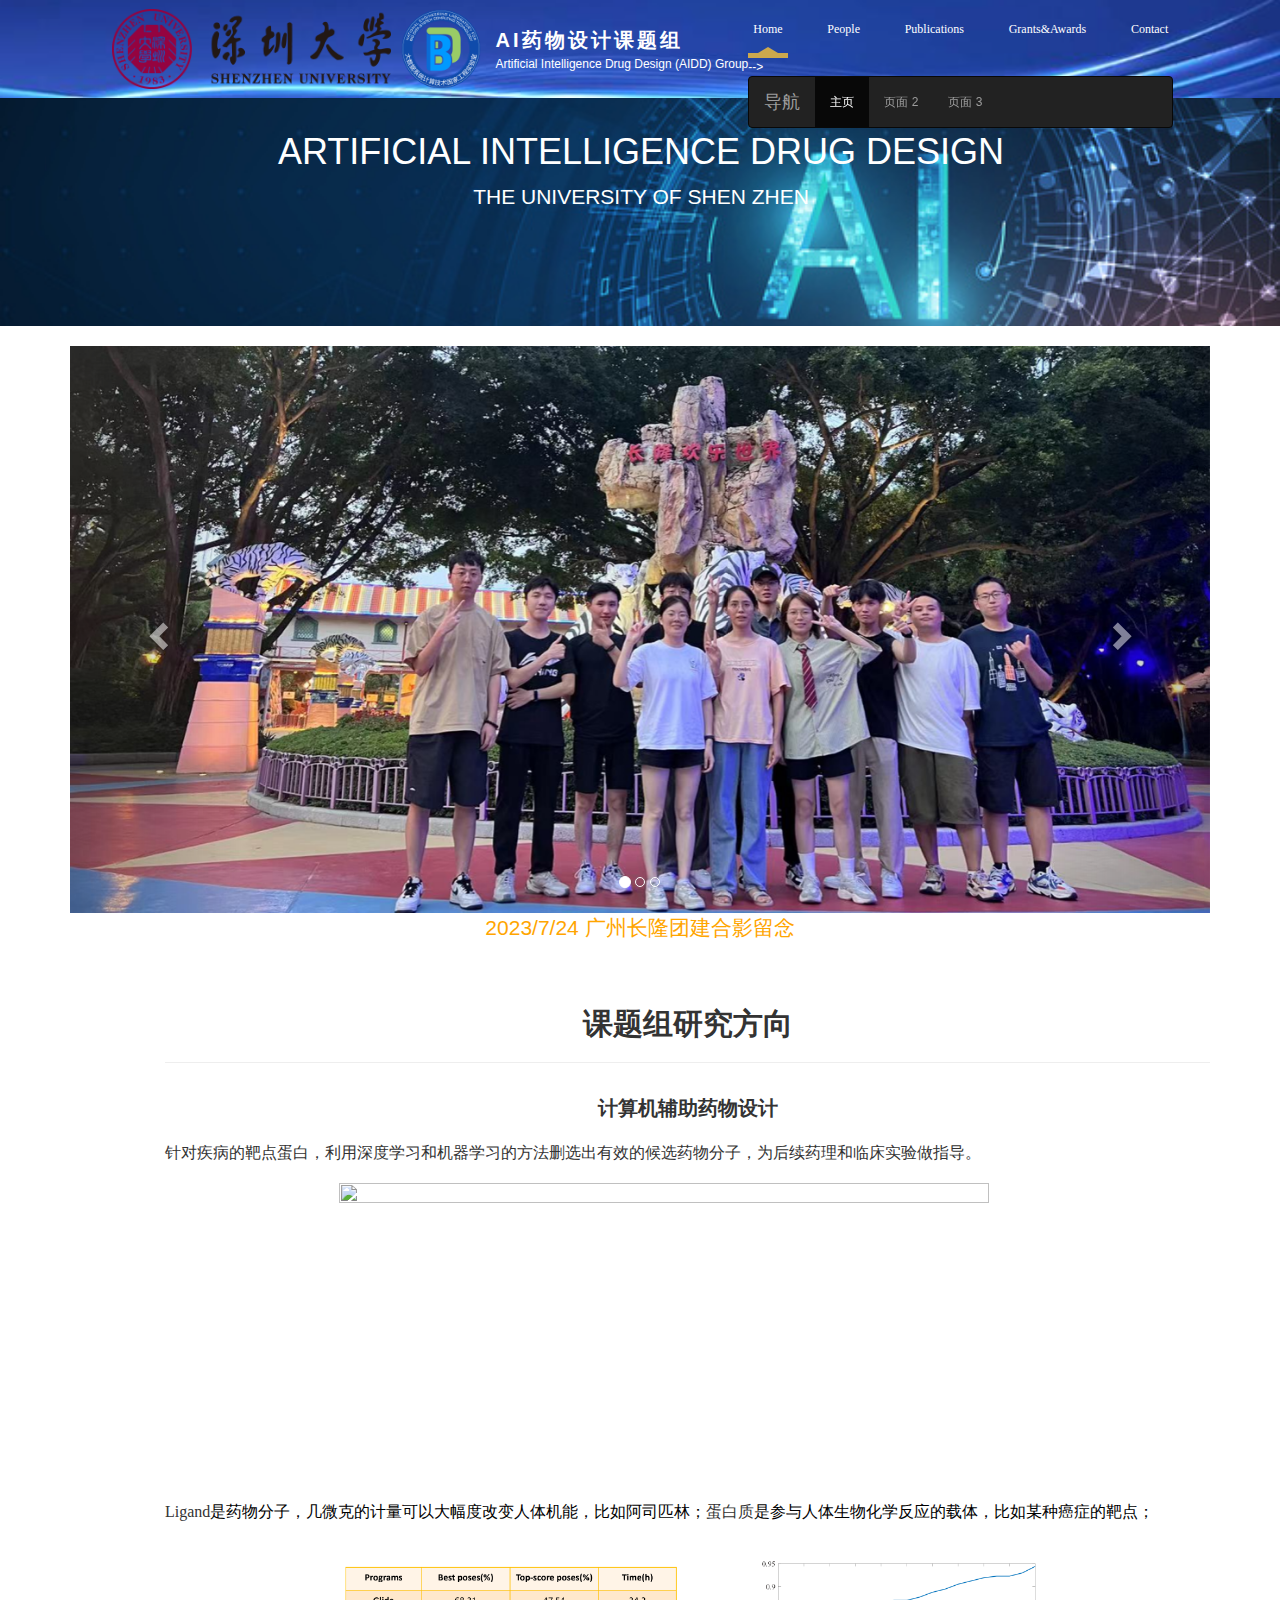
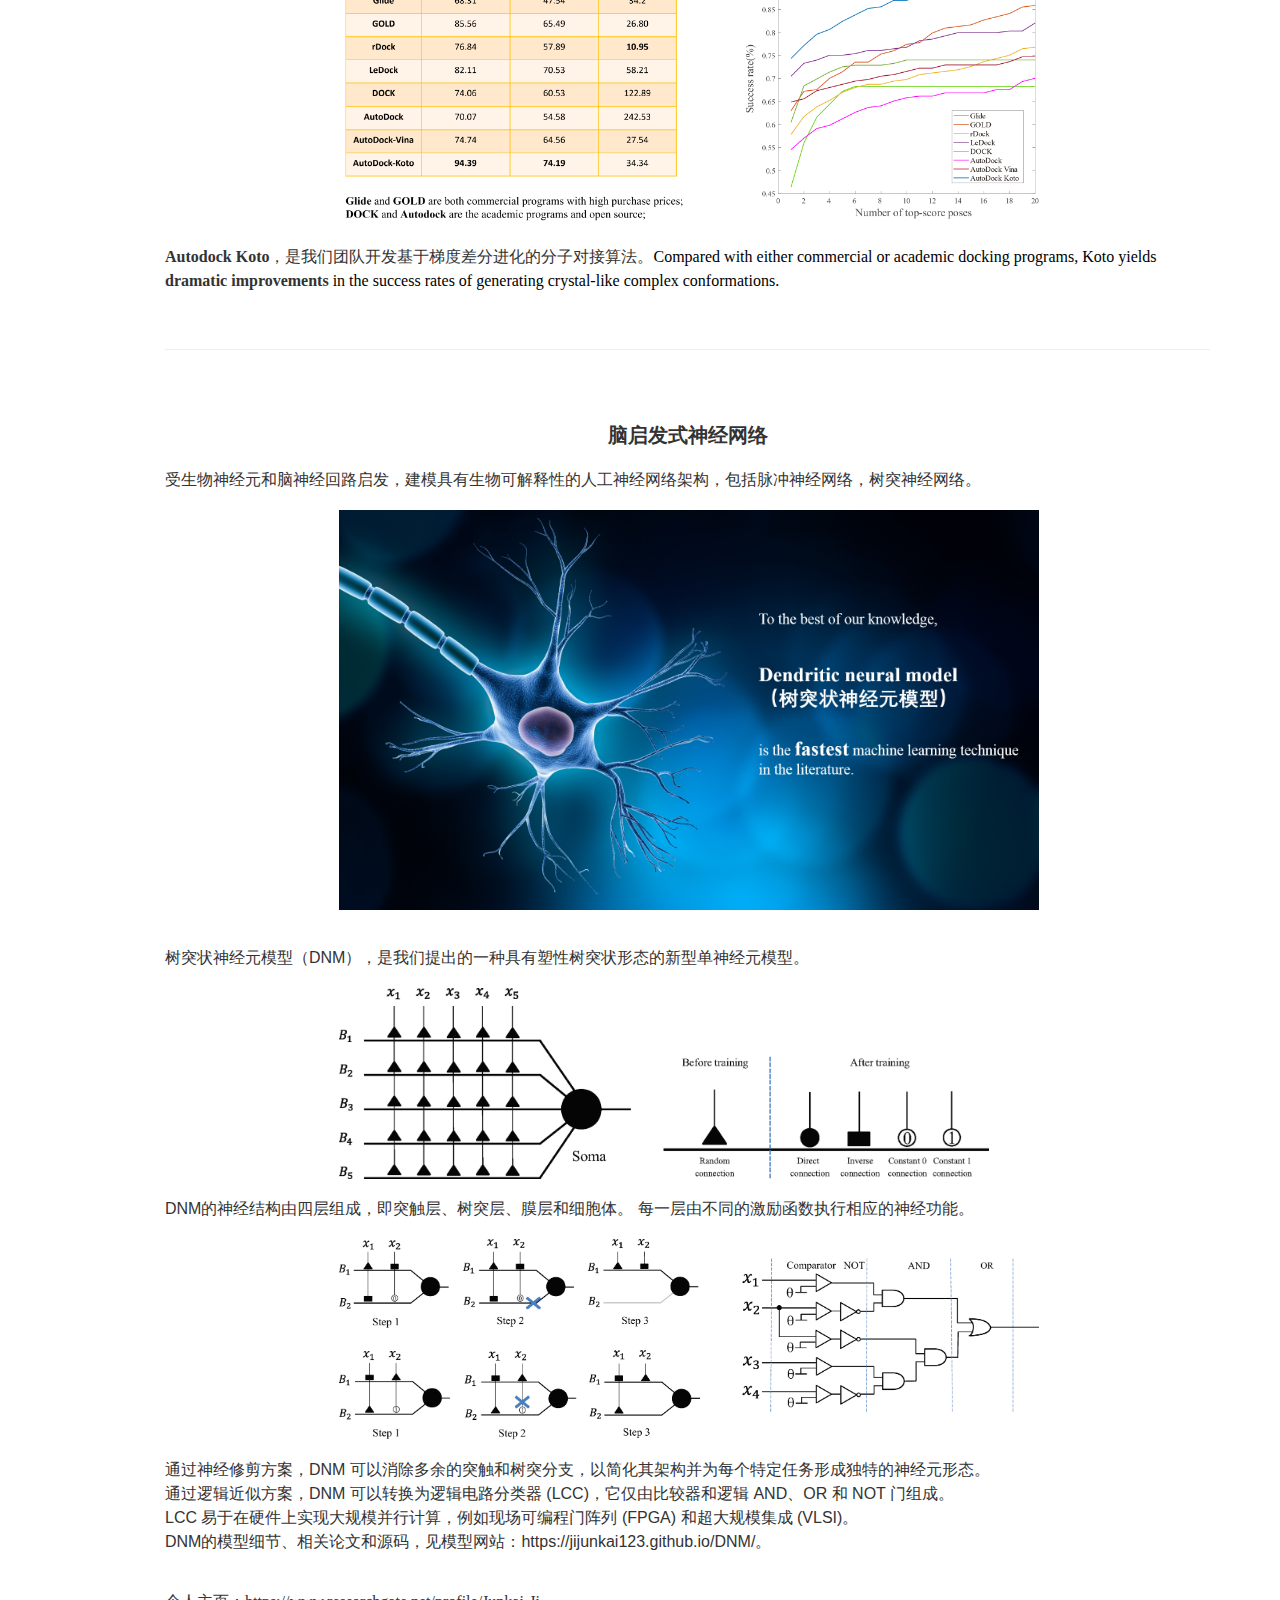
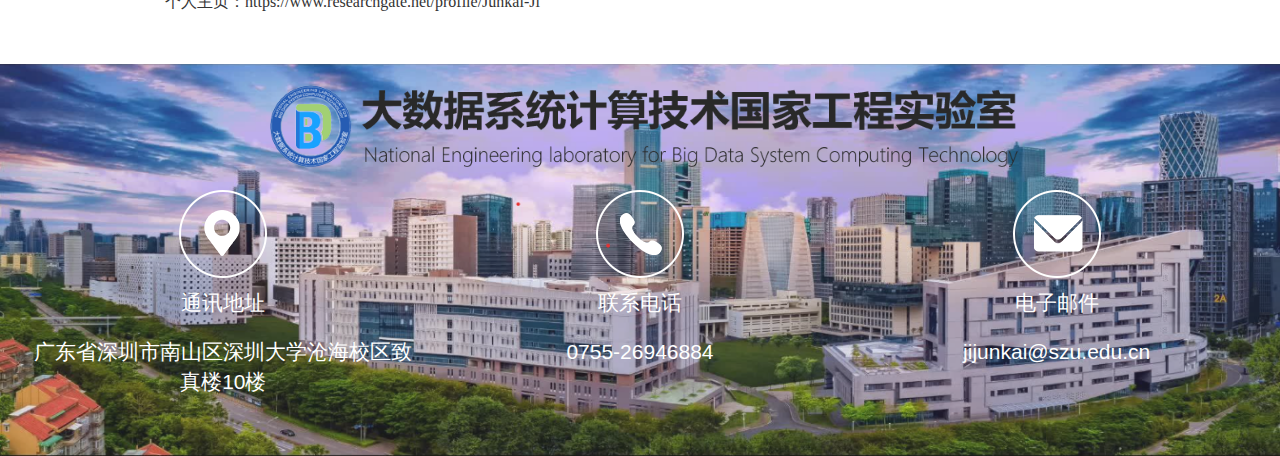
==== commit e866e7ad: "Update index.html" ====
--- a/index.html
+++ b/index.html
@@ -96,7 +96,7 @@
                 </div>
 
                 <div class="mobile-con"> <!--加了个btn-sm -->
-                    <button class="navbar-toggler btn-sm" type="button" data-toggle="collapse" data-target="#navbarResponsive" style="background-color: black" >
+<!--                     <button class="navbar-toggler btn-lg" type="button" data-toggle="collapse" data-target="#navbarResponsive" style="background-color: black" >
                         <span class="glyphicon glyphicon-th-list"></span>
                     </button>
                     <div class="collapse navbar-collapse" id="navbarResponsive">
@@ -129,7 +129,27 @@
                     <!--            <a href="javascript:void(0)" class="nav-btn"></a>-->
                     <!--            <div class="container">-->
                     <!--            </div>-->
-                </div> <!-- mobile -->
+                </div> <!-- mobile --> -->
+
+                         <nav class="navbar navbar-inverse">
+                        <div class="container-fluid">
+                            <div class="navbar-header">
+                                <button type="button" class="navbar-toggle" data-toggle="collapse" data-target="#myNavbar">
+                                    <span class="icon-bar"></span>
+                                    <span class="icon-bar"></span>
+                                    <span class="icon-bar"></span>
+                                </button>
+                                <a class="navbar-brand" href="#">导航</a>
+                            </div>
+                            <div class="collapse navbar-collapse" id="myNavbar">
+                                <ul class="nav navbar-nav">
+                                    <li class="active"><a href="#">主页</a></li>
+                                    <li><a href="#">页面 2</a></li>
+                                    <li><a href="#">页面 3</a></li>
+                                </ul>
+                            </div>
+                        </div>
+                    </nav>
 
 
 
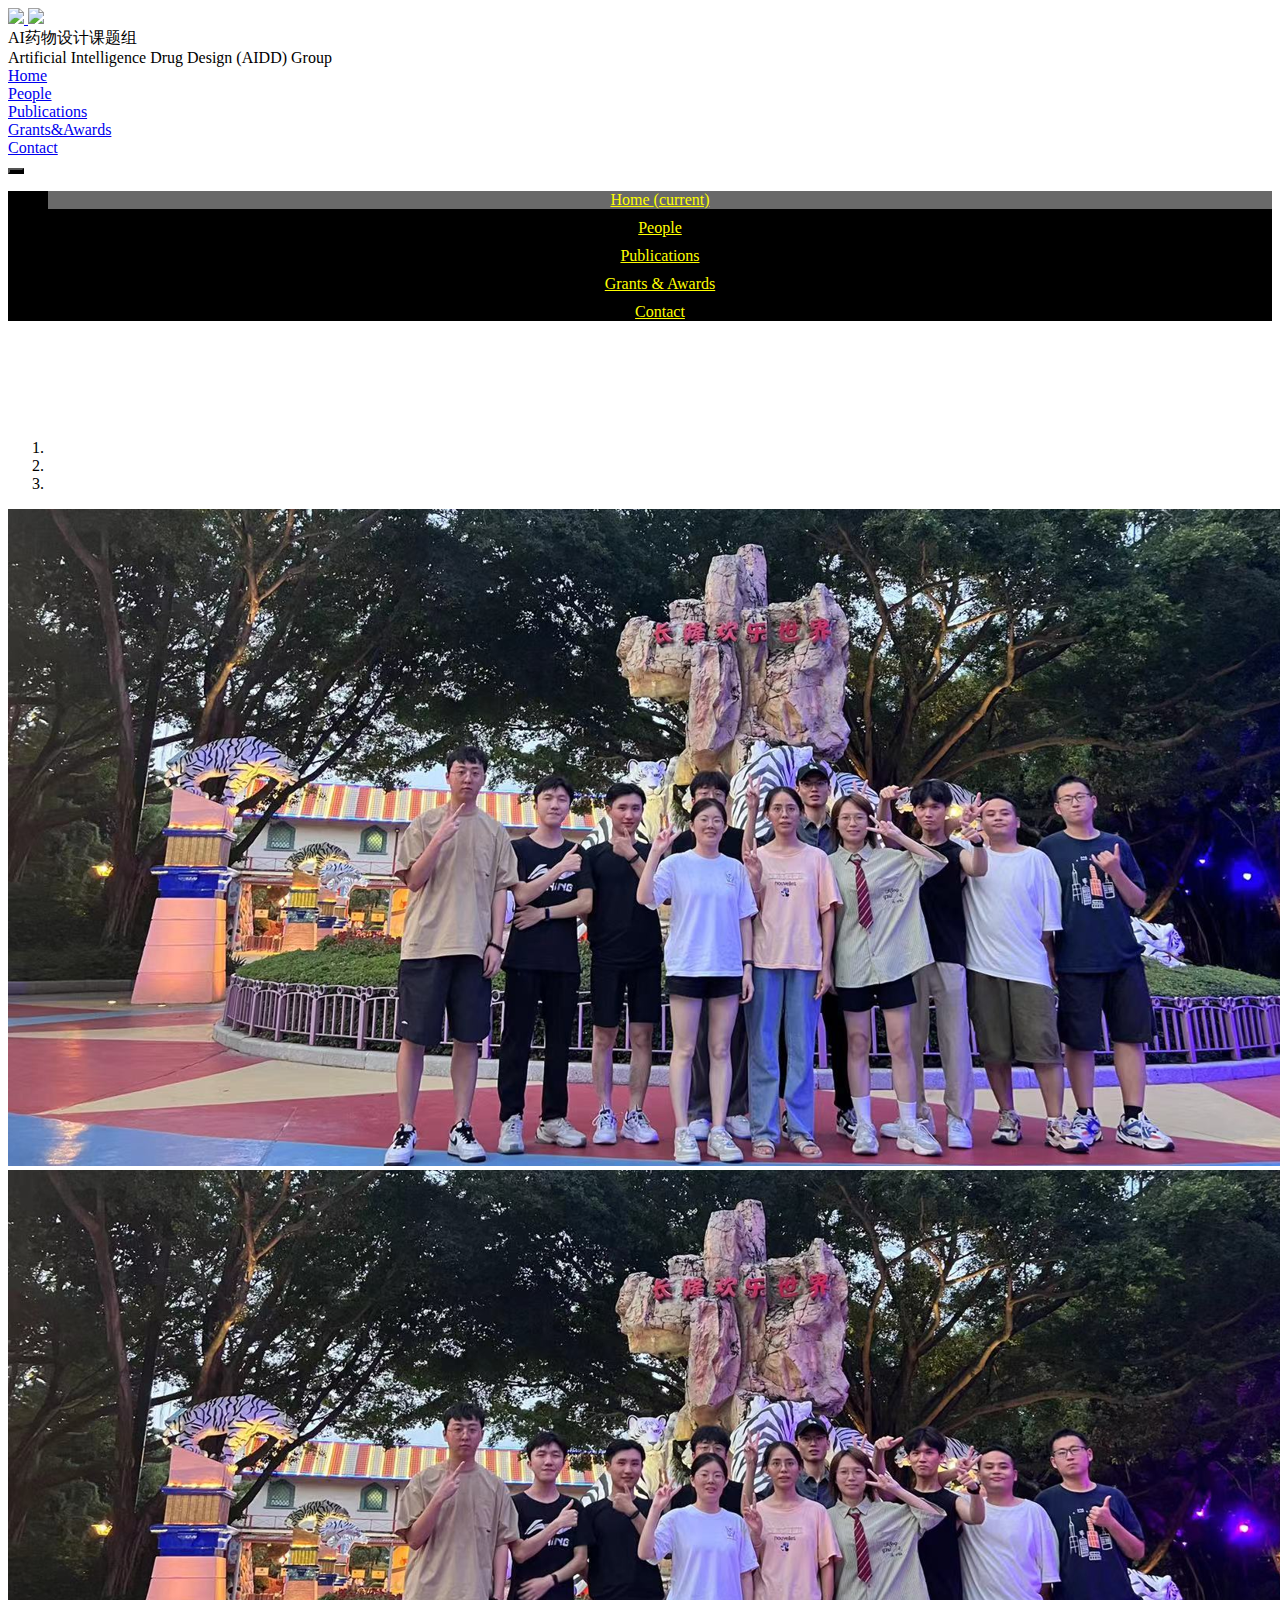
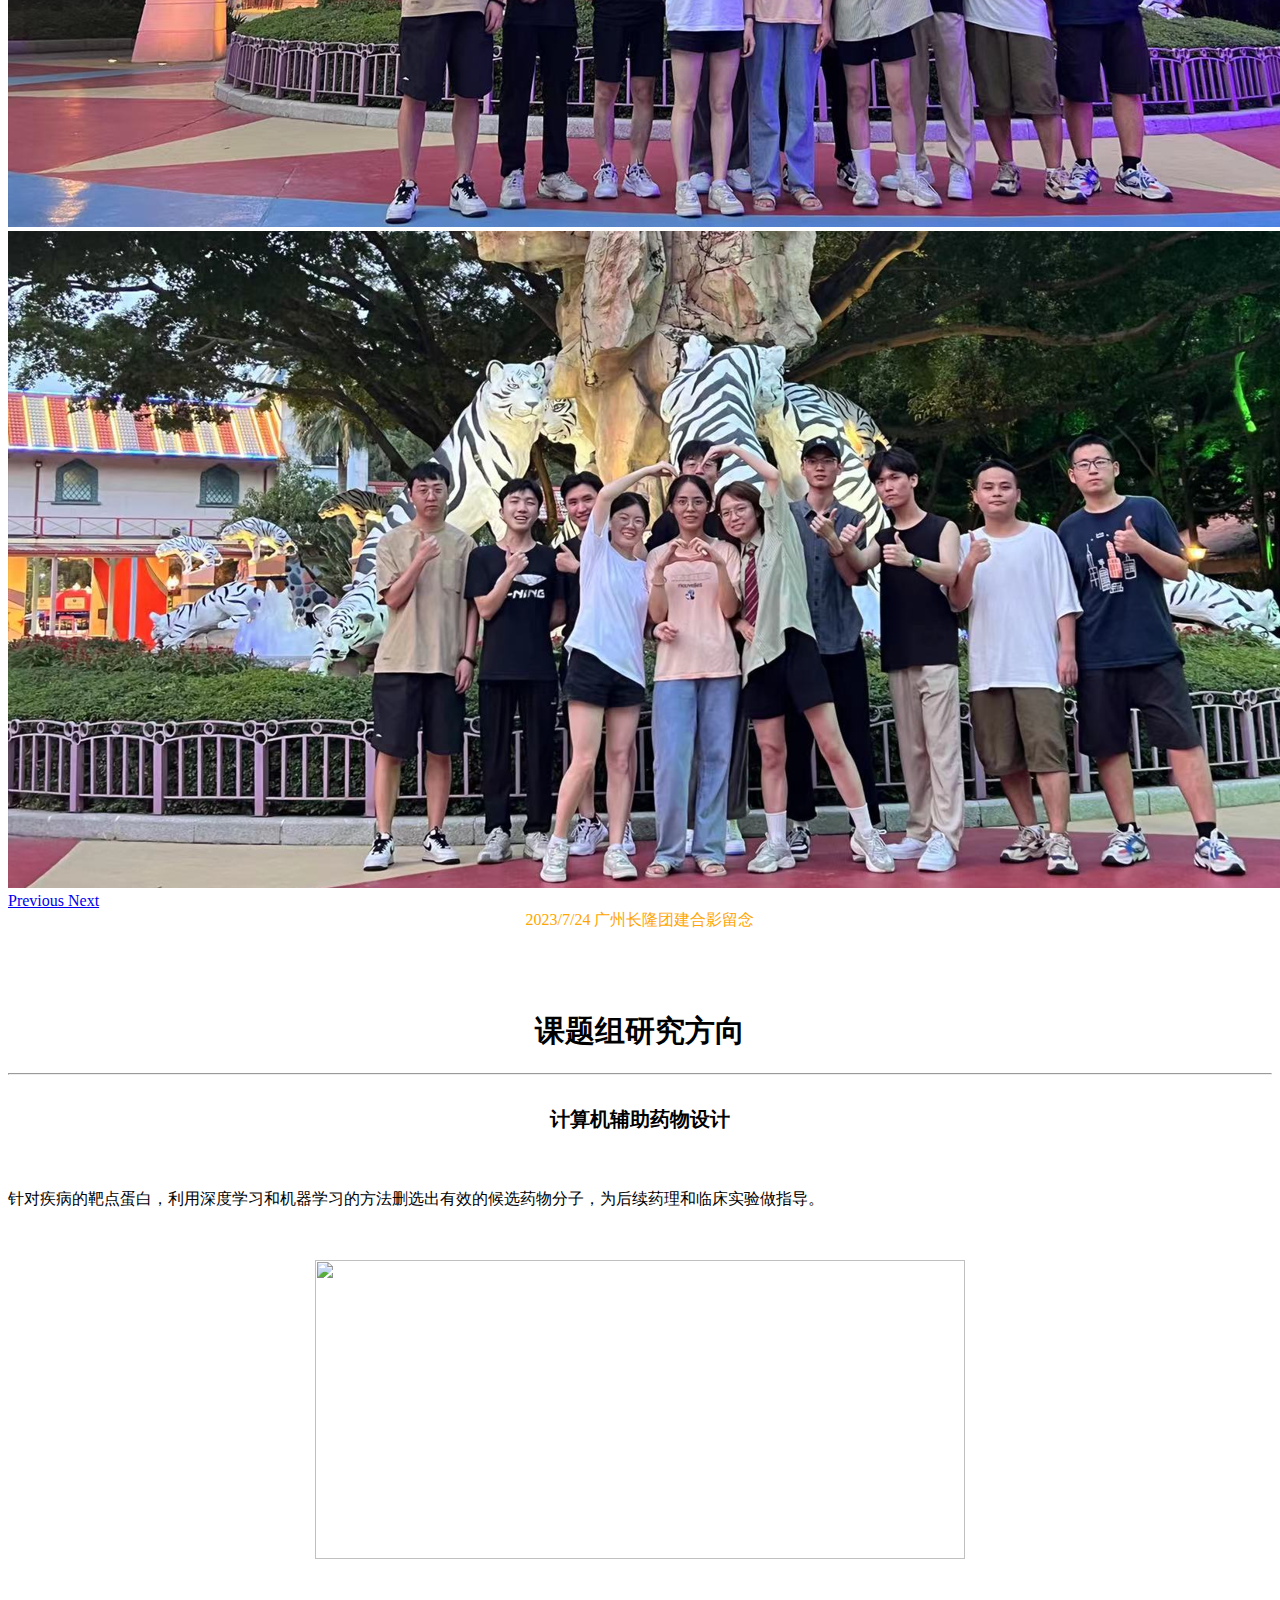
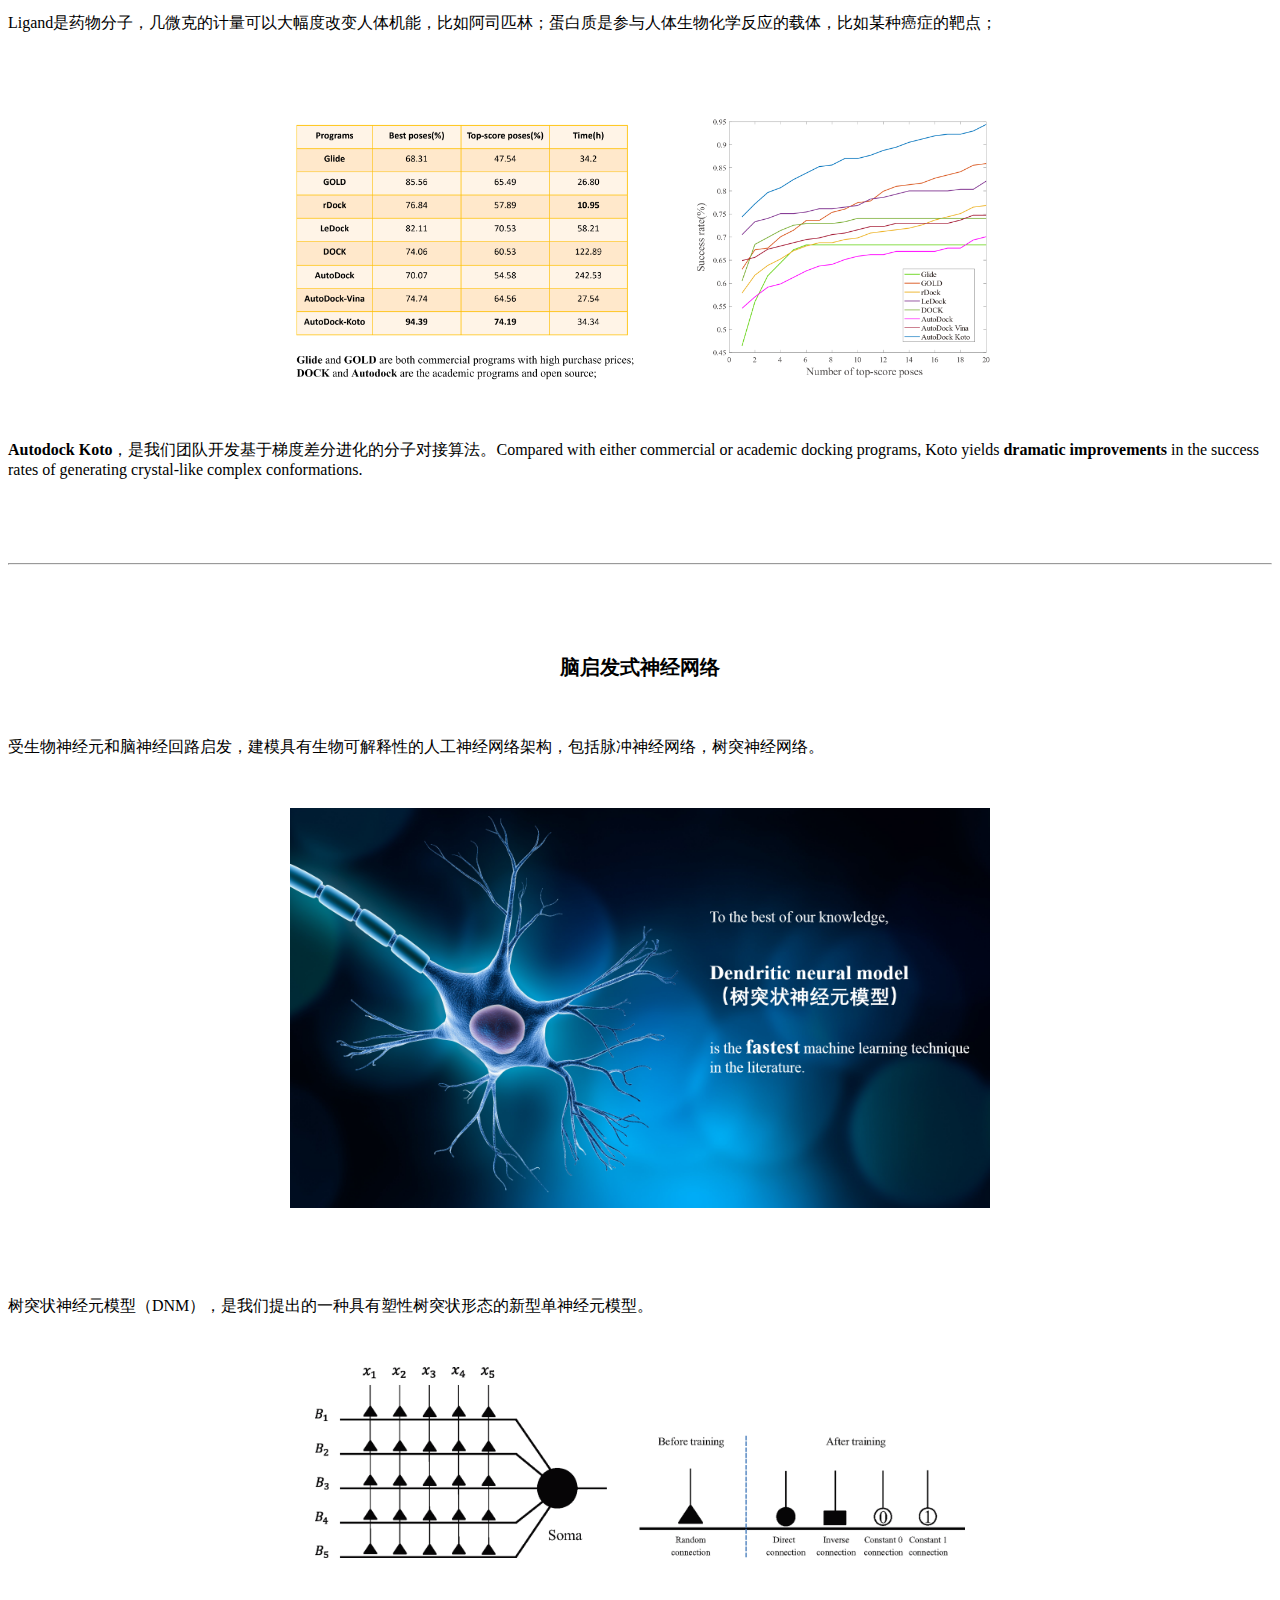
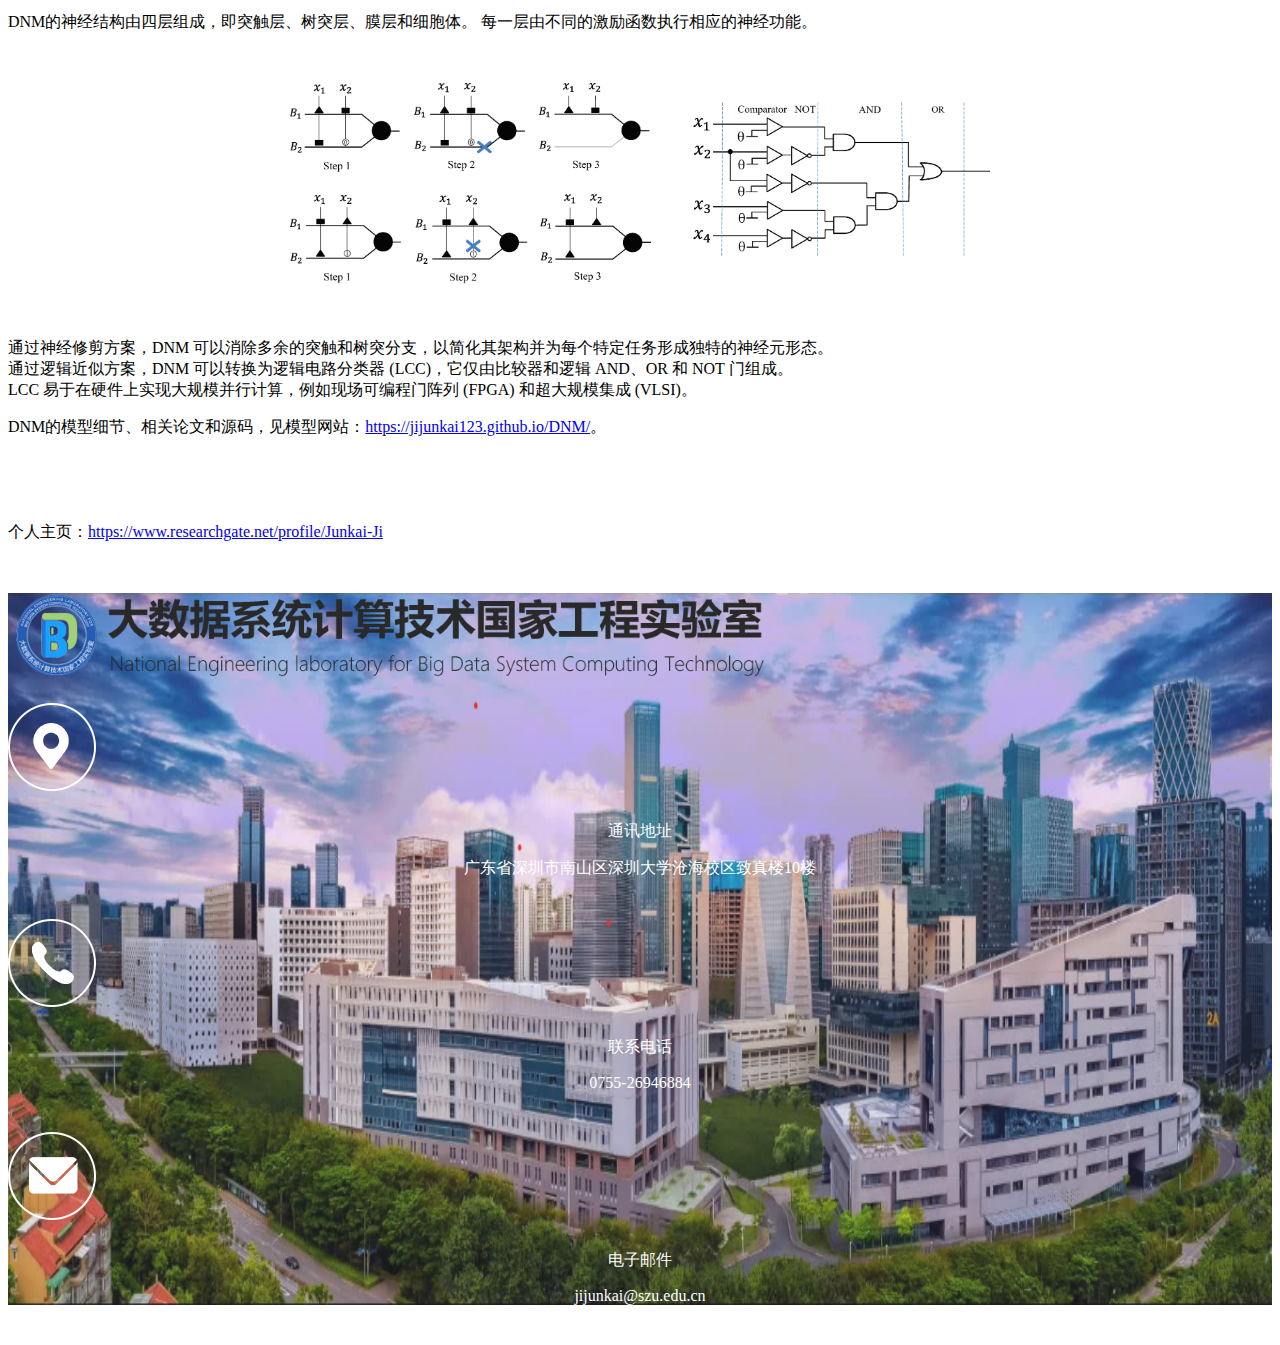
==== commit c70bac96: "Update index.html" ====
--- a/index.html
+++ b/index.html
@@ -10,12 +10,12 @@
 
     <title>Title</title>
 </head>
-<link rel="stylesheet" href="./css/bootstrap.min.css">
-<link rel="stylesheet" href="./css/common2.css">
-<link rel="stylesheet" href="./css/index.css">
+<link rel="stylesheet" href="src/css/bootstrap.min.css">
+<link rel="stylesheet" href="src/css/common2.css">
+<link rel="stylesheet" href="src/css/index.css">
 <link >
-<link rel="stylesheet" href="./css/HKUCSS.css">
-<link rel="stylesheet" href="./css/user.css">
+<link rel="stylesheet" href="src/css/HKUCSS.css">
+<link rel="stylesheet" href="src/css/user.css">
 <style>
 
 
@@ -62,8 +62,8 @@
     <div class="head-cont">
         <div class="head-left">
             <a href="./index.html" class="home-img">
-                <img src="./img/深带图标.png" class="logo_school" />
-                <img src="./img/带logo2.png" class="logo_collage" />
+                <img src="src/img/深带图标.png" class="logo_school" />
+                <img src="src/img/带logo2.png" class="logo_collage" />
             </a>
             <div class="head-txt clearfix">
                 <div class="name b">AI药物设计课题组</div>
@@ -96,60 +96,61 @@
                 </div>
 
                 <div class="mobile-con"> <!--加了个btn-sm -->
-<!--                     <button class="navbar-toggler btn-lg" type="button" data-toggle="collapse" data-target="#navbarResponsive" style="background-color: black" >
+                    <button class="navbar-toggler btn-lg" type="button" data-toggle="collapse" data-target="#navbarResponsive" style="background-color: black" >
                         <span class="glyphicon glyphicon-th-list"></span>
                     </button>
                     <div class="collapse navbar-collapse" id="navbarResponsive">
                         <ul class="navbar-nav ml-auto" style="background-color:black">
-                            <li class="nav-item active" >
+                            <li class="nav-item active" style="margin-top:10px;text-align:center;background-color:DimGray">
                                 <a class="nav-link lead " href="index.html"  >Home
                                     <span class="sr-only">(current)</span>
                                 </a>
                             </li>
 
-                            <li class="nav-item">
+                            <li class="nav-item" style="margin-top:10px;text-align:center;">
                                 <a class="nav-link lead" href="./people.html" >People</a>
                             </li>
 
-                            <li class="nav-item">
+                            <li class="nav-item" style="margin-top:10px;text-align:center">
                                 <a class="nav-link lead" href="./Publication.html" >Publications</a>
                             </li>
 
-                            <li class="nav-item">
+                            <li class="nav-item" style="margin-top:10px;text-align:center">
                                 <a class="nav-link lead" href="./Award.html" >Grants & Awards</a>
                             </li>
 
-                            <li class="nav-item">
+                            <li class="nav-item" style="margin-top:10px;text-align:center">
                                 <a class="nav-link lead" href="./Contact.html" >Contact</a>
                             </li>
                         </ul>
                     </div>
 
-
-                    <!--            <a href="javascript:void(0)" class="nav-btn"></a>-->
-                    <!--            <div class="container">-->
-                    <!--            </div>-->
-                </div> <!-- mobile --> -->
-
-                         <nav class="navbar navbar-inverse">
-                        <div class="container-fluid">
-                            <div class="navbar-header">
-                                <button type="button" class="navbar-toggle" data-toggle="collapse" data-target="#myNavbar">
-                                    <span class="icon-bar"></span>
-                                    <span class="icon-bar"></span>
-                                    <span class="icon-bar"></span>
-                                </button>
-                                <a class="navbar-brand" href="#">导航</a>
-                            </div>
-                            <div class="collapse navbar-collapse" id="myNavbar">
-                                <ul class="nav navbar-nav">
-                                    <li class="active"><a href="#">主页</a></li>
-                                    <li><a href="#">页面 2</a></li>
-                                    <li><a href="#">页面 3</a></li>
-                                </ul>
-                            </div>
-                        </div>
-                    </nav>
+<!--                    <nav class="navbar navbar-inverse">-->
+<!--                        <div class="container-fluid">-->
+<!--                            <div class="navbar-header">-->
+<!--                                <button type="button" class="navbar-toggle" data-toggle="collapse" data-target="#myNavbar">-->
+<!--                                    <span class="icon-bar"></span>-->
+<!--                                    <span class="icon-bar"></span>-->
+<!--                                    <span class="icon-bar"></span>-->
+<!--                                </button>-->
+<!--                                <a class="navbar-brand" href="#">导航</a>-->
+<!--                            </div>-->
+<!--                            <div class="collapse navbar-collapse" id="myNavbar">-->
+<!--                                <ul class="nav navbar-nav">-->
+<!--                                    <li class="active"><a href="#">主页</a></li>-->
+<!--                                    <li><a href="#">页面 2</a></li>-->
+<!--                                    <li><a href="#">页面 3</a></li>-->
+<!--                                </ul>-->
+<!--                            </div>-->
+<!--                        </div>-->
+<!--                    </nav>-->
+
+
+                </div> <!-- mobile -->
+
+
+
+
 
 
 
@@ -196,15 +197,15 @@
         <!-- 轮播（Carousel）项目 -->
         <div class="carousel-inner">
             <div class="item active">
-                <img src="./camp/img.png" alt="First slide">
+                <img src="/camp/img.png" alt="First slide">
                 <div class="carousel-caption"></div>
             </div>
             <div class="item">
-                <img src="./camp/img_1.png" alt="Second slide">
+                <img src="/camp/img_1.png" alt="Second slide">
                 <div class="carousel-caption"></div>
             </div>
             <div class="item">
-                <img src="./camp/img_2.png" alt="Third slide">
+                <img src="/camp/img_2.png" alt="Third slide">
                 <div class="carousel-caption"></div>
             </div>
         </div>
@@ -237,7 +238,7 @@
 
         <p style="text-align:justify">&nbsp;</p>
 
-        <p style="text-align:center"><img class="img-responsive col-md-offset-2"  alt="" height="299" src="./index/drug.png" width="650" /></p>
+        <p style="text-align:center"><img class="img-responsive col-md-offset-2"  alt="" height="299" src="/index/drug.png" width="650" /></p>
 
         <p style="text-align:justify">&nbsp;</p>
 
@@ -249,7 +250,7 @@
 
         <p style="margin-left:0in; text-align:left">&nbsp;</p>
 
-        <p style="text-align:center"><img class="img-responsive col-md-offset-2" alt="" height="268" src="./index/drug2.png" width="700" /></p>
+        <p style="text-align:center"><img class="img-responsive col-md-offset-2" alt="" height="268" src="/index/drug2.png" width="700" /></p>
 
         <p style="margin-left:0in; text-align:left">&nbsp;</p>
 
@@ -270,7 +271,7 @@
 
         <p style="margin-left:0in; text-align:left">&nbsp;</p>
 
-        <p style="text-align:center"><img class="img-responsive col-md-offset-2" alt="" height="400" src="./index/brain.png" width="700" /></p>
+        <p style="text-align:center"><img class="img-responsive col-md-offset-2" alt="" height="400" src="/index/brain.png" width="700" /></p>
 
         <p style="margin-left:0in; text-align:left">&nbsp;</p>
 
@@ -280,7 +281,7 @@
 
         <p style="margin-left:0in; text-align:left">&nbsp;</p>
 
-        <p style="text-align:center"><img class="img-responsive col-md-offset-2" alt="" height="191" src="./index/brain2.png" width="650" /></p>
+        <p style="text-align:center"><img class="img-responsive col-md-offset-2" alt="" height="191" src="/index/brain2.png" width="650" /></p>
 
         <p style="margin-left:0in; text-align:left">&nbsp;</p>
 
@@ -288,7 +289,7 @@
 
         <p style="margin-left:0in; text-align:left">&nbsp;</p>
 
-        <p style="text-align:center"><img class="img-responsive col-md-offset-2" alt="" height="201" src="./index/brain3.png" width="700" /></p>
+        <p style="text-align:center"><img class="img-responsive col-md-offset-2" alt="" height="201" src="/index/brain3.png" width="700" /></p>
 
         <p style="margin-left:0in; text-align:left">&nbsp;</p>
 
@@ -445,17 +446,17 @@
 <div class="foot container-fluid " style="background:url(./img/学校图.png) no-repeat;background-size:100% 100%;opacity:0.9;" >
     <div style="margin-bottom:20px;margin-top:20px"><img class="img-responsive center-block" src="./img/实验室666.png"/></div>
     <div class="col-sm-4 my-4" style="margin-bottom:40px">
-        <img class="img-responsive center-block" src="./img2/add.png"style="margin-bottom:10px"/>
+        <img class="img-responsive " src="./img2/add.png"style="margin-bottom:10px"/>
         <p class="lead text-primary" style="text-align:center;color:white">通讯地址</p>
         <p class="lead text-primary" style="text-align:center;color:white">广东省深圳市南山区深圳大学沧海校区致真楼10楼</p>
     </div>
     <div class="col-sm-4 my-4" style="margin-bottom:40px">
-        <img class="img-responsive center-block" src="./img2/tel.png" style="margin-bottom:10px"/>
+        <img class="img-responsive " src="./img2/tel.png" style="margin-bottom:10px"/>
         <p class="lead text-primary" style="text-align:center;color:white">联系电话</p>
         <p class="lead text-primary" style="text-align:center;color:white">0755-26946884</p>
     </div>
     <div class="col-sm-4 my-4" style="margin-bottom:40px">
-        <img class="img-responsive center-block" src="./img2/eml.png" style="margin-bottom:10px"/>
+        <img class="img-responsive " src="./img2/eml.png" style="margin-bottom:10px"/>
         <p class="lead text-primary" style="text-align:center;color:white">电子邮件</p>
         <p class="lead text-primary" style="text-align:center;color:white"><script language=JavaScript>rewin1="jijunkai";rewin2="szu";rewin3=".edu.cn";document.write(rewin1+'@'+rewin2+rewin3);</script>
             </h2></p>
@@ -477,9 +478,9 @@
 
 
 </body>
-<script src="./css/jquery-3.4.1.js"></script>
-<script src="./css/bootstrap.min.js"></script>
-<script src="./css/common.js"></script>
+<script src="src/css/jquery-3.4.1.js"></script>
+<script src="src/css/bootstrap.min.js"></script>
+<script src="src/css/common.js"></script>
 </html>
 
 
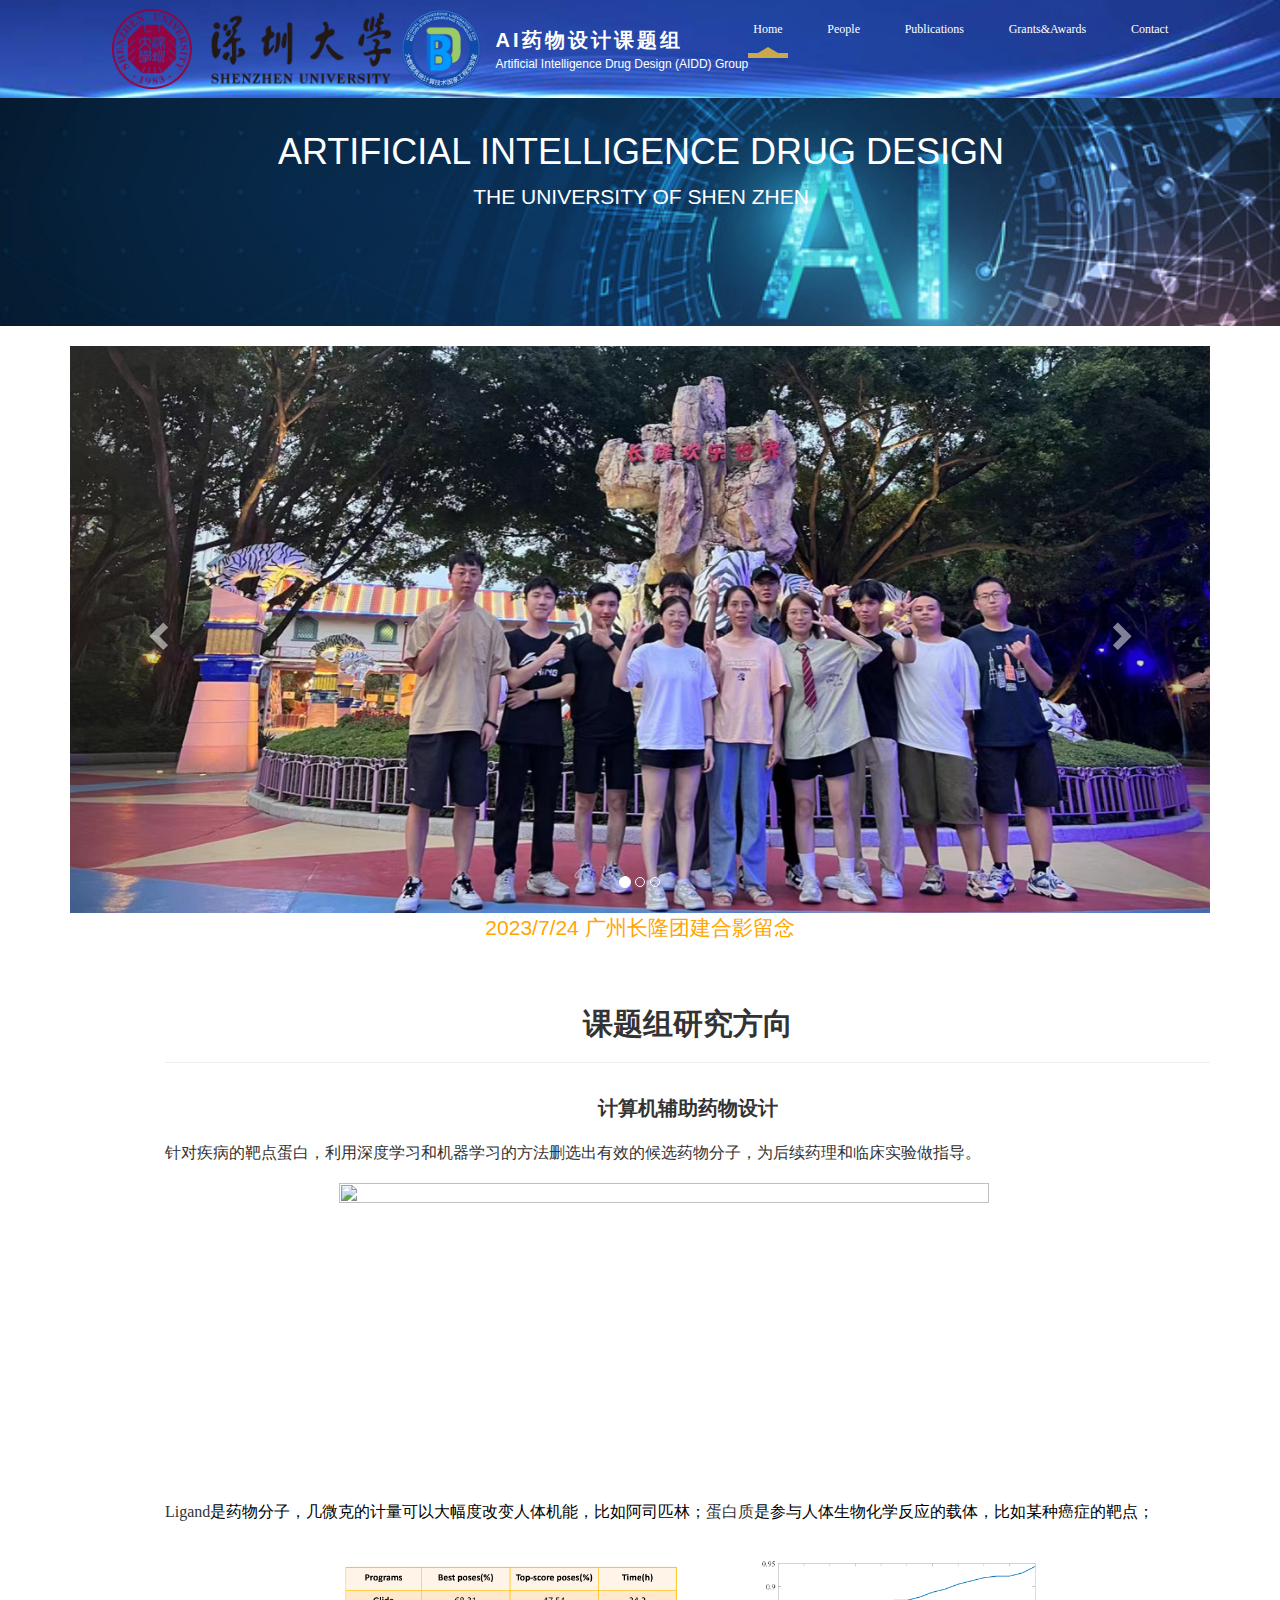
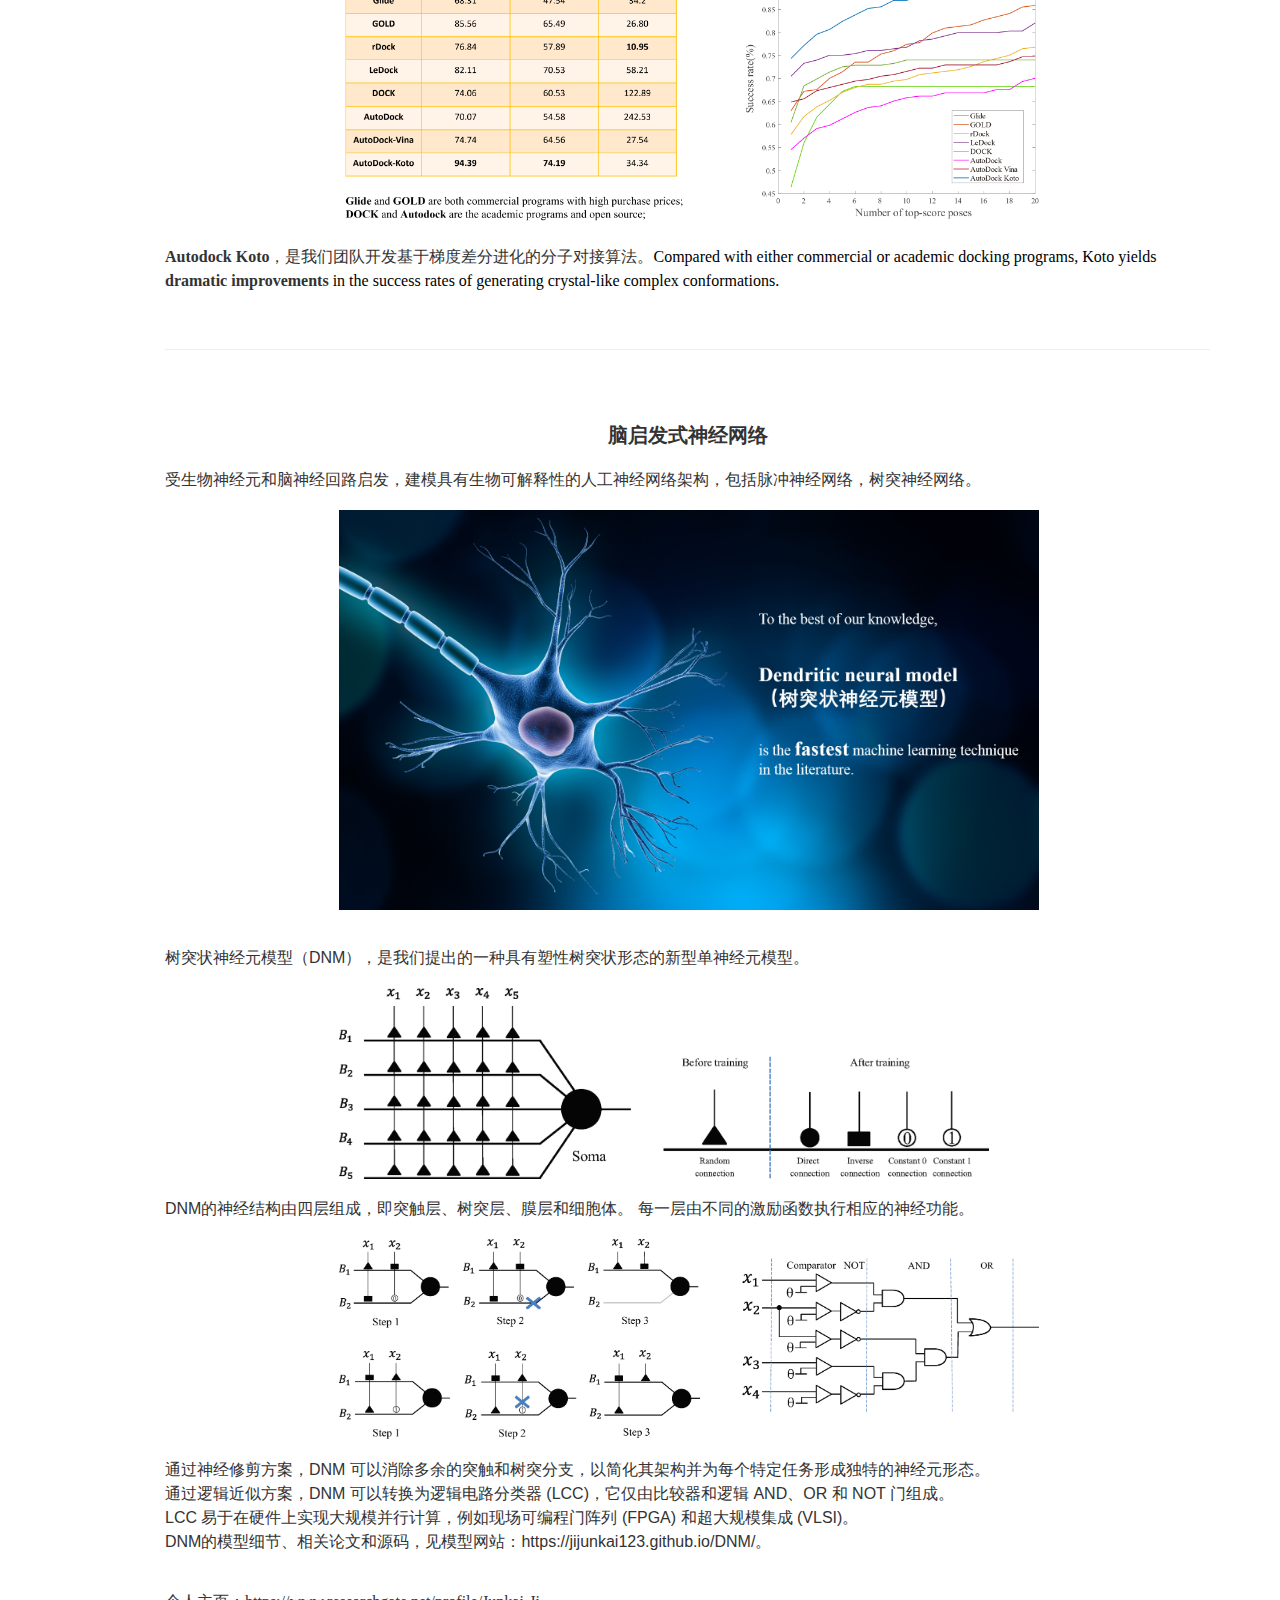
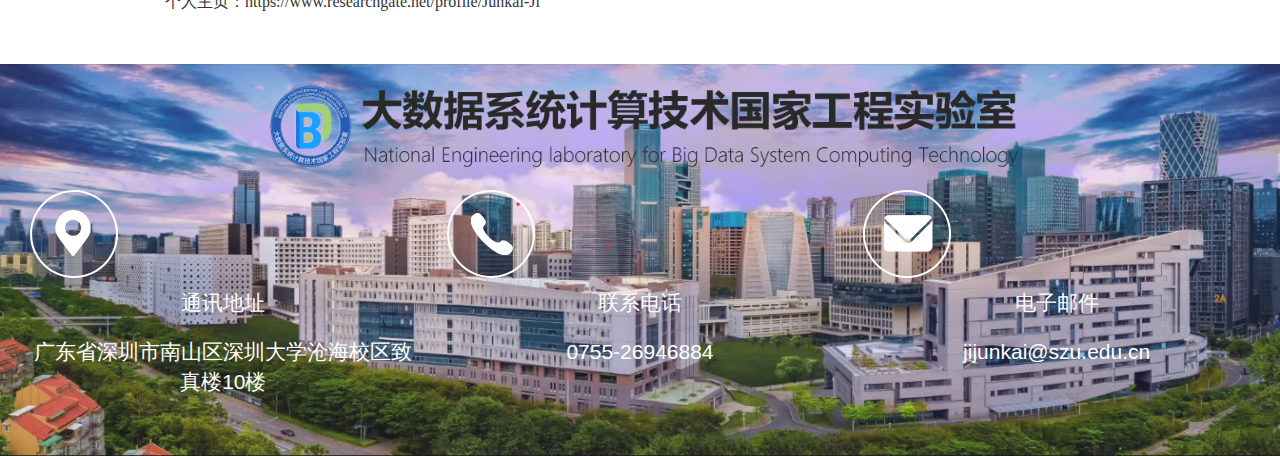
==== commit a916f21e: "Update index.html" ====
--- a/index.html
+++ b/index.html
@@ -10,12 +10,12 @@
 
     <title>Title</title>
 </head>
-<link rel="stylesheet" href="src/css/bootstrap.min.css">
-<link rel="stylesheet" href="src/css/common2.css">
-<link rel="stylesheet" href="src/css/index.css">
+<link rel="stylesheet" href="./css/bootstrap.min.css">
+<link rel="stylesheet" href="./css/common2.css">
+<link rel="stylesheet" href="./css/index.css">
 <link >
-<link rel="stylesheet" href="src/css/HKUCSS.css">
-<link rel="stylesheet" href="src/css/user.css">
+<link rel="stylesheet" href="./css/HKUCSS.css">
+<link rel="stylesheet" href="./css/user.css">
 <style>
 
 
@@ -62,8 +62,8 @@
     <div class="head-cont">
         <div class="head-left">
             <a href="./index.html" class="home-img">
-                <img src="src/img/深带图标.png" class="logo_school" />
-                <img src="src/img/带logo2.png" class="logo_collage" />
+                <img src="./img/深带图标.png" class="logo_school" />
+                <img src="./img/带logo2.png" class="logo_collage" />
             </a>
             <div class="head-txt clearfix">
                 <div class="name b">AI药物设计课题组</div>
@@ -197,15 +197,15 @@
         <!-- 轮播（Carousel）项目 -->
         <div class="carousel-inner">
             <div class="item active">
-                <img src="/camp/img.png" alt="First slide">
+                <img src="./camp/img.png" alt="First slide">
                 <div class="carousel-caption"></div>
             </div>
             <div class="item">
-                <img src="/camp/img_1.png" alt="Second slide">
+                <img src="./camp/img_1.png" alt="Second slide">
                 <div class="carousel-caption"></div>
             </div>
             <div class="item">
-                <img src="/camp/img_2.png" alt="Third slide">
+                <img src="./camp/img_2.png" alt="Third slide">
                 <div class="carousel-caption"></div>
             </div>
         </div>
@@ -238,7 +238,7 @@
 
         <p style="text-align:justify">&nbsp;</p>
 
-        <p style="text-align:center"><img class="img-responsive col-md-offset-2"  alt="" height="299" src="/index/drug.png" width="650" /></p>
+        <p style="text-align:center"><img class="img-responsive col-md-offset-2"  alt="" height="299" src="./index/drug.png" width="650" /></p>
 
         <p style="text-align:justify">&nbsp;</p>
 
@@ -250,7 +250,7 @@
 
         <p style="margin-left:0in; text-align:left">&nbsp;</p>
 
-        <p style="text-align:center"><img class="img-responsive col-md-offset-2" alt="" height="268" src="/index/drug2.png" width="700" /></p>
+        <p style="text-align:center"><img class="img-responsive col-md-offset-2" alt="" height="268" src="./index/drug2.png" width="700" /></p>
 
         <p style="margin-left:0in; text-align:left">&nbsp;</p>
 
@@ -271,7 +271,7 @@
 
         <p style="margin-left:0in; text-align:left">&nbsp;</p>
 
-        <p style="text-align:center"><img class="img-responsive col-md-offset-2" alt="" height="400" src="/index/brain.png" width="700" /></p>
+        <p style="text-align:center"><img class="img-responsive col-md-offset-2" alt="" height="400" src="./index/brain.png" width="700" /></p>
 
         <p style="margin-left:0in; text-align:left">&nbsp;</p>
 
@@ -281,7 +281,7 @@
 
         <p style="margin-left:0in; text-align:left">&nbsp;</p>
 
-        <p style="text-align:center"><img class="img-responsive col-md-offset-2" alt="" height="191" src="/index/brain2.png" width="650" /></p>
+        <p style="text-align:center"><img class="img-responsive col-md-offset-2" alt="" height="191" src="./index/brain2.png" width="650" /></p>
 
         <p style="margin-left:0in; text-align:left">&nbsp;</p>
 
@@ -289,7 +289,7 @@
 
         <p style="margin-left:0in; text-align:left">&nbsp;</p>
 
-        <p style="text-align:center"><img class="img-responsive col-md-offset-2" alt="" height="201" src="/index/brain3.png" width="700" /></p>
+        <p style="text-align:center"><img class="img-responsive col-md-offset-2" alt="" height="201" src="./index/brain3.png" width="700" /></p>
 
         <p style="margin-left:0in; text-align:left">&nbsp;</p>
 
--- a/css/common2.css
+++ b/css/common2.css
@@ -0,0 +1,1587 @@
+/* common */
+html, body{
+    overflow-x: hidden;
+}
+body {
+    font: 400 12px/1.5 'Microsoft YaHei', "Helvetica Neue", Helvetica, Arial, sans-serif;
+    -webkit-tap-highlight-color: transparent;
+    margin: 0 auto;
+    background-color: #fff;
+    -webkit-font-smoothing: antialiased;
+}
+
+img {
+    border: none;
+
+    -ms-interpolation-mode: nearest-neighbor;
+
+    image-rendering: -moz-crisp-edges;
+    image-rendering: -o-crisp-edges;
+    image-rendering: -webkit-optimize-contrast;
+    image-rendering: crisp-edges;
+}
+
+a,
+button,
+input,
+textarea,
+select{
+    outline: none;
+}
+
+::-webkit-scrollbar{
+    width: 6px;
+    height: 6px;
+    background-color: #edf1f5;
+}
+
+::-webkit-scrollbar-track{
+    border-radius: 5px;
+    background-color: #edf1f5;
+}
+
+::-webkit-scrollbar-thumb{
+    border-radius: 5px;
+    background-color: #999;
+}
+
+button{
+    border: 0;
+}
+
+ol,
+dl {
+    list-style: none;
+}
+
+* {
+
+
+    -webkit-font-smoothing: antialiased;
+
+    -webkit-box-sizing: border-box;
+    -moz-box-sizing: border-box;
+    box-sizing: border-box;
+}
+blockquote,
+body,
+dd,
+div,
+dl,
+dt,
+fieldset,
+form,
+h1,
+h2,
+h3,
+h4,
+h5,
+h6,
+input,
+li,
+ol,
+p,
+pre,
+td,
+textarea,
+th,
+ul {
+    margin: 0;
+    padding: 0
+}
+
+table {
+    border-collapse: collapse;
+    border-spacing: 0;
+    max-width:100%;
+}
+
+abbr,
+acronym,
+fieldset,
+img {
+    border: 0
+}
+
+ol,
+ul {
+    list-style: none
+}
+
+caption {
+    text-align: left
+}
+
+q:after,
+q:before {
+    content: ''
+}
+
+img {
+    vertical-align: bottom;
+}
+
+a {
+    text-decoration: none;
+    color: #333;
+}
+a:-webkit-any-link {
+    text-decoration: none;
+}
+
+.clear {
+    clear: both;
+    display: block;
+    overflow: hidden;
+    visibility: hidden;
+    width: 0;
+    height: 0
+}
+
+.clearfix:after {
+    clear: both;
+    content: ".";
+    display: block;
+    height: 0;
+    visibility: hidden;
+}
+
+.clearfix {
+    display: block;
+    *zoom: 1;
+}
+
+.col-c,
+.col-l,
+.col_c,
+.col_l,
+.l {
+    float: left
+}
+
+.col-r,
+.col_r,
+.r,
+.ul-txt li span,
+.ul_txt li span,
+dt span {
+    float: right
+}
+
+.c {
+    clear: both
+}
+
+.n,
+em {
+    font-weight: 400;
+    font-style: normal
+}
+
+.b {
+    font-weight: 700
+}
+
+.i {
+    font-style: italic
+}
+
+.tc {
+    text-align: center
+}
+
+.fl-1 {
+    flex: 1
+}
+
+.small {
+    font-size: 12px;
+}
+
+.l-25 {
+    width: 25%;
+}
+
+.l-30 {
+    width: 30%;
+}
+
+.l-40 {
+    width: 40%;
+}
+
+
+/* color */
+.c_cca84d {
+    color: #cca84d
+}
+.c_333{
+    color: #333;
+}
+.c_666 {
+    color: #666666;
+}
+
+.c_999 {
+    color: #999999;
+}
+
+.c_ccc {
+    color: #cccccc
+}
+
+.c_333399 {
+    color: #333399
+}
+
+.c_433B95 {
+    color: #433B95
+}
+
+.slick-slide img {
+    width: 100%;
+}
+
+
+/* index */
+.header {
+    position: fixed;
+    left: 0;
+    top: 0;
+    width: 100%;
+    height: 98px;
+    background-image: url(../img/bg3.png);
+
+    /*background-repeat: no-repeat;*/
+    background-size: cover;
+    z-index: 200;
+}
+
+.header .head-cont {
+    height: 100%;
+    margin: 0 auto;
+    display: flex;
+    box-sizing: border-box;
+    color: #fff;
+    width: 83.3333%;
+    max-width: 1600px;
+    position: relative;
+}
+
+.header .head-left {
+    height: 100%;
+    display: flex;
+    align-items: center;
+    color: #fff;
+}
+
+.header .home-img {
+    height: 100%;
+    display: flex;
+    align-items: center;
+    padding: 0 5px;
+}
+
+.header .head-left .logo_school,
+.header .head-left .logo_collage {
+    height: 81.6%;
+    margin-right: 10px;
+}
+
+
+
+.header .head-left .head-txt .name {
+    font-size: 20px;
+    letter-spacing: 3px;
+}
+
+.header .head-left .head-txt .small {
+    font-size: 12px;
+    transform-origin: left;
+}
+
+/* head-right */
+.header .head-right {
+    flex: 1;
+    padding-left: 15px;
+}
+
+.head-nav2 .nav>a {
+    text-decoration: none;
+    color: #fff;
+    display: block;
+    height: 100%;
+}
+
+.head-nav1 {
+    text-align: right;
+    height: 40px;
+    padding-top: 10px;
+    box-sizing: border-box;
+    color: #CCCCFF;
+    font-size: 13px;
+}
+
+.head-nav1>a {
+    display: inline-block;
+    margin-right: 20px;
+    color: #CCCCFF;
+}
+
+.head-nav1 .lang_icon,
+.head-nav1 .per_icon,
+.head-nav1 .oa_icon,
+.head-nav1 .lobby_icon {
+    width: 20px;
+    margin-right: 5px;
+    vertical-align: text-bottom;
+}
+
+.head-nav1 .per_icon {
+    width: 16px;
+}
+
+.head-nav1 .person {
+    border: 1px solid rgb(204 204 255 / 32%);
+    padding: 4px;
+    border-radius: 5px;
+    color: #fff;
+}
+
+.head-nav2 {
+    display: flex;
+    width: 100%;
+    height: 58px;
+    line-height: 58px;
+    font-size: 18px;
+    font-family: Microsoft YaHei;
+    font-weight: 400;
+    justify-content: space-between;
+}
+
+.head-nav2 .nav {
+    /*flex: 1;*/
+    text-align: center;
+    cursor: pointer;
+    height: 100%;
+    position: relative;
+    padding:0 5px;
+}
+
+.head-nav2 .nav.active::after,
+.head-nav2 .nav:hover::after {
+    content: '';
+    position: absolute;
+    left: 0;
+    bottom: 0;
+    width: 100%;
+    height: 5px;
+    background-color: #CCA84D;
+}
+.head-nav2 .nav:hover::before,
+.head-nav2 .nav.active::before{
+    content: '';
+    position: absolute;
+    bottom: 5px;
+    width: 0;
+    height: 0;
+    left: 50%;
+    transform: translateX(-50%);
+    border-bottom: 6px solid #CCA84D;
+    border-left: 10px solid transparent;
+    border-right: 10px solid transparent;
+    border-top: none;
+}
+
+.head-nav2 .nav:hover .nav-area {
+    display: flex;
+    justify-content: space-between;
+}
+
+.head-cont .nav-area.active,
+.head-cont .nav-area:hover {
+    display: flex;
+}
+
+.head-cont .nav-area {
+    line-height: 1.3em;
+    position: absolute;
+    top: 58px;
+    left: 50%;
+    width: 100%;
+    min-width: 100px;
+    transform: translateX(-50%);
+    background: rgba(255, 255, 255, 0.95);
+    box-shadow: 0px 2px 4px 0px rgb(0 0 0 / 35%);
+    display: flex;
+    text-align: left;
+    padding: 20px;
+    box-sizing: border-box;
+    display: none;
+}
+
+.head-cont .nav-area.w600 {
+    width: 600px;
+}
+
+.head-cont .nav-area.w150 {
+    width: 150px;
+}
+
+.head-cont .nav-area .p40 {
+    width: 35%;
+}
+.head-cont .nav-area .p60 {
+    width: 65%;
+}
+
+.head-cont .nav-area .p30 {
+    width: 28%;
+}
+.head-cont .nav-area.w600 .nav-area-row{
+    position: relative;
+}
+.head-cont .nav-area.w600 .nav-area-row:not(:last-child)::after{
+    content: '';
+    position: absolute;
+    right: 0;
+    top: 34px;
+    bottom: 10px;
+    width: 1px;
+    border-right: 1px dotted #ccc;
+}
+
+.head-cont .nav-area a {
+    text-decoration: none;
+    display: block;
+    color: #666;
+    font-size: 14px;
+}
+.head-cont .nav-area a:not(:first-child) {
+    margin-top: 5px;
+}
+.head-cont .nav-area a.item{
+    position: relative;
+}
+.head-cont .nav-area a.item::before{
+    content: '';
+    position: absolute;
+    left: -10px;
+    top: 50%;
+    transform: translateY(-50%);
+    width: 5px;
+    height: 5px;
+    background-color: #cca84d;
+}
+
+.head-cont .nav-area a:last-child {
+    padding-bottom: 0;
+}
+
+.head-cont .nav-area a:hover,
+.head-cont .nav-area a.active {
+    color: #996600;
+}
+
+.head-nav1>a{
+    vertical-align: middle;
+}
+.top-search{
+    display: inline-block;
+    vertical-align: middle;
+    position: relative;
+    z-index: 5;
+    font-size: 0;
+    margin-right: 20px;
+}
+.top-search .icon{
+    position: relative;
+    z-index: 10;
+    display: inline-block;
+    vertical-align: middle;
+    width: 22px;
+    height: 22px;
+    background-image: url(../../image/index/search-icon.svg);
+    background-position: center;
+    background-size: 100%;
+    cursor: pointer;
+    transition: all 0.35s;
+}
+.top-search .inner{
+    position: absolute;
+    right: -9px;
+    top: -3px;
+    padding: 3px 35px 3px 9px;
+    width: 0;
+    height: 28px;
+    border-radius: 4px;
+    background-color: transparent;
+    overflow: hidden;
+    transition: all 0.35s;
+}
+.top-search.active .icon{
+    background-image: url(../../image/index/search-active-icon.svg);
+}
+.top-search.active .inner{
+    width: 360px;
+    background-color: #d1cef5;
+}
+.top-search .inner input{
+    border: none;
+    outline: 0;
+    background-color: transparent;
+    width: 100%;
+    height: 22px;
+}
+@media only screen and (max-width: 1450px) {
+    .head-nav1>a{
+        margin-right: 10px;
+    }
+}
+
+/* footer */
+#footer {
+    height: 430px;
+}
+
+.footer {
+    width: 100%;
+    /* height: 680px; */
+    padding-top: 290px;
+    box-sizing: border-box;
+    position: relative;
+    margin-top: -250px;
+    color: #ccc;
+    overflow: hidden;
+}
+
+.footer .footer_wrap {
+    position: absolute;
+    top: 0;
+    left: 0;
+    width: 100%;
+    height: 100%;
+    background-color: rgba(67, 60, 148, .76);
+    z-index: 20;
+}
+.footer .bot_img.p-bg {
+    position: absolute;
+    width: 100%;
+    height: 130%;
+    z-index: 10;
+    top: -30%;
+    left: 0;
+}
+.footer .bot_img.m-bg {
+    position: absolute;
+    width: 100%;
+    height: 100%;
+    z-index: 10;
+    top: 0;
+    left: 0;
+    display: none
+}
+
+/* 底部备案 */
+.footer .foot-bot {
+    border-top: 1px solid;
+    text-align: center;
+    padding: 20px 0;
+    margin: 0 auto;
+    font-size: 12px;
+    position: relative;
+}
+
+.footer .foot-bot .txt {
+    margin-left: 30px;
+    margin-right: 30px;
+}
+
+.footer .foot-bot .ga_img {
+    margin-right: 5px;
+    vertical-align: bottom;
+}
+
+.footer .foot-bot .to_top {
+    position: absolute;
+    right: 0;
+    padding-right: 20px;
+    cursor: pointer;
+    color: #ccc;
+    font-size: 12px;
+}
+.footer .foot-bot .to_top i{
+    width: 10px;
+    height: 10px;
+    display: inline-block;
+    transform: rotate(45deg);
+    border-left: 1px solid #fff;
+    border-top: 1px solid #fff;
+    opacity: 0.6;
+    margin-right: 5px;
+    position: relative;
+    top: 5px;
+}
+
+.footer .line {
+    border-color: rgba(202,182,235,.52);
+}
+
+/* pc的footer */
+.footer .pc_footer {
+    position: relative;
+    z-index: 30;
+    margin: 0 auto;
+    max-width: 1400px;
+}
+
+.pc_footer .foot-top {
+    padding-bottom: 30px;
+}
+
+.foot-top .foot-row {
+    float: left;
+    width: 30%;
+}
+
+.foot-top .foot-row li {
+    position: relative;
+}
+
+.foot-top .foot-row:nth-child(2) {
+    margin: 0 5%;
+}
+
+.foot-top .foot-row .icon_img {
+    position: absolute;
+    left: 0;
+    top: 5px;
+    width:21px;
+}
+
+.foot-top .foot-info {
+    padding-top: 30px;
+    font-size: 14px;
+}
+
+.foot-top .foot-row .txt-right {
+    padding: 0 0 20px 30px;
+}
+
+.foot-top .foot-row .txt-right .txt {
+    color: #fff;
+    padding-bottom: 5px;
+}
+
+.pc_footer .frow1 {
+    width: 400px;
+}
+
+.pc_footer .foot-row .tit {
+    padding-top: 20px;
+    padding-bottom: 10px;
+    border-bottom: 1px solid rgba(202,182,235,.52);
+    position: relative;
+    color: #fff;
+    /* font-size: 20px; */
+    font-size: 16px;
+}
+
+.pc_footer .foot-row .tit::before {
+    content: '';
+    position: absolute;
+    bottom: 0;
+    left: 0;
+    width: 50px;
+    height: 3px;
+    background-color: #cab6eb;
+    z-index: 100;
+}
+
+.pc_footer .m-foot-list {
+    display: none;
+}
+
+.pc_footer .foot-list {
+    width: 100%;
+    margin-bottom: 20px;
+}
+.pc_footer .foot-list li{
+    margin-top: 20px;
+    width: 30%;
+    height: 90px;
+    border: 1px solid rgba(202,182,235,.52);
+    float: left;
+    text-align: center;
+}
+.pc_footer .foot-list li a{
+    width: 100%;
+    height: 100%;
+    display: flex;
+    align-items: center;
+    justify-content: center;
+    /*olor: rgba(243,243,243,0.5);*/
+    color: white;
+    font-size: 18px;
+}
+
+.pc_footer .p-foot-list li:nth-child(3n+2) {
+    margin-left: 5%;
+    margin-right: 5%;
+}
+
+.pc_footer .foot-code {
+    display: flex;
+    font-size: 13px;
+    padding-top: 20px;
+}
+
+.pc_footer .foot-code li {
+    flex: 1;
+    text-align: center;
+}
+
+.pc_footer .foot-code .txt:first-child {
+    color: #fff;
+    padding-bottom: 15px;
+    font-size: 14px;
+}
+.pc_footer .foot-code .txt:last-child {
+    margin-top: 5px;
+}
+
+.pc_footer .foot_img {
+    /* height: 75px; */
+    vertical-align: bottom;
+}
+
+.pc_footer .foot_img1 {
+    width: 61%;
+    /*opacity: 0.75;*/
+}
+
+.pc_footer .foot_img2 {
+    width: 31.5%;
+}
+
+.pc_footer .foot_img3 {
+    width: 92%;
+}
+
+.pc_footer .foot_img4 {
+    width: 55%;
+}
+
+.pc_footer .foot-list li:hover {
+    background: rgba(204, 204, 255, .32);
+}
+
+
+.contain {
+    width: 100%;
+    margin: 3px 0;
+    background-color: #fff;
+    border-top-right-radius: 20rem;
+    border-bottom-left-radius: 20rem;
+    z-index: 50;
+    position: relative;
+}mobile
+
+.mobile-con .nav-btn {
+    height: 98px;
+    width: 98px;
+    display: block;
+    position: absolute;
+    top: 0;
+    right: 0;
+}
+
+.mobile-con .nav-btn {
+    right: 0;
+    background: #9a92f3 url(../../image//nav-btn.png) center center no-repeat;
+    background-size: 54px 67px;
+}
+
+.header .pc-nav {
+    display: block;
+}
+
+/* .header .mobile-nav {
+	display: none;
+} */
+
+/* .header .nav_site ul {
+	width: 100%;
+	height: 60px;
+}
+
+.header .nav_site li {
+	float: left;
+	width: 175px;
+	text-align: right;
+	position: relative;
+}
+
+.header .nav_site li.first {
+	width: 115px;
+	text-align: center;
+}
+
+.header .nav_site li a {
+	color: #666;
+	width: 115px;
+	overflow: hidden;
+	margin-left: 60px;
+	display: block;
+	line-height: 60px;
+	height: 60px;
+	text-align: center;
+}
+
+.header .nav_site li.first a {
+	margin-left: 0;
+} */
+
+/* .header .nav_site li a:hover,.header .nav_site li.on a{
+	background-color: #0062ac;
+	color: #fff;
+} */
+/* .header .nav_site li ol {
+	position: absolute;
+	width: 300px;
+	height: auto;
+	left: 60px;
+	top: 60px;
+	background-color: #fff;
+	display: none;
+
+	max-height: 360px;
+	overflow: auto;
+} */
+
+.header .nav_site li.first ol {
+    left: 0;
+}
+
+.header .nav_site li ol li {
+    float: none;
+    text-align: center;
+    height: 50px;
+    width: 100%;
+    line-height: 40px;
+    border-bottom: 1px solid #1c73b5;
+    /* background-color: #0062ac; */
+}
+.header .nav_site li ol li.item{
+    height: auto;
+}
+.header .nav_site li ol li.item .third{
+    padding: 0 20px;
+}
+.nav_site .third a{
+    text-indent: 30px;
+}
+.nav_site .third a:first-child{
+    border-top: 1px solid #e5e5e5;
+}
+.nav_site .third a:last-child{
+    border-bottom: 1px solid #e5e5e5;
+}
+
+.header .nav_site li ol li a {
+    height: 50px;
+    width: 100%;
+    display: block;
+    background-color: #0062ac;
+    margin-left: 0;
+    color: #fff;
+    font-size: 14px;
+    text-align: left;
+    text-indent: 20px;
+}
+
+/*table做导航*/
+.nav-table {
+    width: 100%;
+    border: 0;
+    outline: 0;
+}
+
+.nav-table td {
+    height: 60px;
+    vertical-align: middle;
+    position: relative;
+    text-align: center;
+}
+
+.nav-table td a {
+    color: #666;
+    padding: 0 10px;
+    overflow: hidden;
+    display: block;
+    line-height: 60px;
+    height: 60px;
+    text-align: center;
+}
+
+.header .nav_site table td.br_word a {
+    line-height: 20px;
+    height: 40px;
+    padding: 10px 0;
+}
+
+.nav-table td a:hover,
+.header .nav_site td.on a {
+    background-color: #0062ac;
+    color: #fff;
+    text-decoration: none;
+}
+
+.header .nav_site table ol {
+    position: absolute;
+    width: 300px;
+    height: auto;
+    left: 0;
+    top: 60px;
+    background-color: #fff;
+    display: none;
+}
+
+/* .header .nav_site li.first ol{
+	left: 0;
+} */
+.header .nav_site table ol li {
+    float: none;
+    text-align: center;
+    height: 50px;
+    width: 100%;
+    line-height: 40px;
+    border-bottom: 1px solid #1c73b5;
+    background-color: #0062ac;
+}
+
+.header .nav_site table ol li a {
+    height: 50px;
+    width: 100%;
+    display: block;
+    background-color: #0062ac;
+    margin-left: 0;
+    color: #fff;
+    font-size: 14px;
+    text-align: left;
+    text-indent: 20px;
+    padding: 0;
+}
+
+.header .nav_site table ol li a:hover {
+    background-color: #005FA8;
+}
+
+.header .nav_site table td.br_word ol li a {
+    height: 50px;
+    line-height: 50px;
+    padding: 0;
+}
+
+.header .top-site-nav .top-form {
+    position: absolute;
+    top: -10px;
+    right: 50px;
+    display: none;
+}
+
+.header .nav_site {
+    font-size: 16px;
+    margin: 0;
+    width: 80%;
+    position: fixed;
+    right: 0;
+    top: 0;
+    transform: translateX(120%);
+    transition: 0.35s;
+    z-index: 10;
+    box-shadow: 0px 0px 10px 5px rgba(0,0,0,.62);
+}
+.header .nav_site.opened{
+    transform: translateX(0);
+}
+.header .nav_site .change{
+    position: relative;
+    width: 100%;
+    height: 60px;
+    background-color: #4137a5;
+    border-bottom: 1px solid #594fbe;
+}
+.header .nav_site .change a{
+    height: 60px;
+    line-height: 60px;
+    padding: 0 10px;
+    display: inline-block;
+    color: #c8dae7;
+}
+.nav_site .close{
+    position: absolute;
+    right: 12px;
+    top: 19px;
+    width: 18px;
+    height: 18px;
+    background-image: url(../../image/common/menu-close.svg);
+    background-position: center;
+    background-size: contain;
+    z-index: 5;
+}
+
+.header .pc-nav {
+    display: none;
+}
+.header .nav_site .menu-content{
+    overflow-x: hidden;
+    overflow-y: auto;
+}
+.header .nav_site .mobile_navs {
+    position: relative;
+    z-index: 1;
+    background-color: #4137a5;
+}
+
+.header .nav_site ul li {
+    width: 100%;
+    height: auto;
+    line-height: 50px;
+    text-align: left;
+    position: relative;
+}
+.header .nav_site ul li:not(:last-child){
+    border-bottom: 1px solid #594fbe;
+}
+.header .nav_site ul li:last-child a{
+    width: 37.5%;
+    background-color: #4f45b5;
+}
+
+.header .nav_site ul li.first {
+    width: 100%;
+}
+
+.header .nav_site ul li > a {
+    color: #c8dae7;
+    text-indent: 10px;
+    width: 100%;
+    height: 50px;
+    line-height: 50px;
+    display: block;
+    position: relative;
+    z-index: 1;
+    margin-left: 0;
+    text-align: left;
+}
+
+.header .nav_site .sub-menu {
+    display: none;
+    width: 100%;
+    /* max-height: 360px; */
+    overflow: auto;
+    padding: 5px 20px 20px 20px;
+    font-size: 0;
+    background-color: #312b7a;
+    line-height: 1;
+}
+.header .nav_site .sub-menu a{
+    display: inline-block;
+    border-radius: 20px;
+    border: 1px solid #c8dae7;
+    color: #c8dae7;
+    width: 50%;
+    padding: 10px 20px;
+    font-size: 12px;
+    line-height: 1;
+    text-align: center;
+    margin-top: 15px;
+}
+.header .nav_site .sub-menu.w100 a{
+    width: 100%;
+}
+.header .nav_site .sub-menu a.w25{
+    width: 25%;
+    padding: 10px 0;
+}
+
+.header .nav_site ul li ol li {
+    position: relative;
+    border: none;
+    text-align: left;
+}
+
+.header .nav_site ul li ol li a {
+    background-color: #fff;
+    color: #0062ac;
+}
+.header .nav_site .link{
+    text-indent: 0;
+    padding: 0 10px;
+}
+.header .nav_site .link img,
+.header .nav_site .link span{
+    display: inline-block;
+    vertical-align: middle;
+}
+
+.mobile-nav .action {
+    width: 100%;
+    height: 60px;
+    line-height: 60px;
+    background-color: #4137a5;
+    position: relative;
+    z-index: 2;
+}
+
+.header .mobile-nav .action li {
+    -webkit-box-sizing: border-box;
+    -moz-box-sizing: border-box;
+    -o-box-sizing: border-box;
+    -ms-box-sizing: border-box;
+    box-sizing: border-box;
+    float: left;
+    height: 60px;
+    line-height: 60px;
+    position: relative;
+}
+
+.header .mobile-nav .action li:nth-child(1) {
+    width: 37.5%;
+}
+
+.header .mobile-nav .action li:nth-child(2) {
+    width: 28.125%;
+    border-left: 1px solid #1a579b;
+}
+
+.header .mobile-nav .action li:nth-child(3) {
+    width: 34.375%;
+    border-left: 1px solid #1a579b;
+}
+
+.header .mobile-nav .action li a {
+    -webkit-box-sizing: border-box;
+    -moz-box-sizing: border-box;
+    -o-box-sizing: border-box;
+    -ms-box-sizing: border-box;
+    box-sizing: border-box;
+    color: rgba(255, 255, 255, 0.8);
+    width: 100%;
+    height: 60px;
+    display: block;
+    line-height: 60px;
+    background-color: #4f45b5;
+    text-indent: 35px;
+}
+
+.header .nav_site ul li i {
+    background: url(../../image/index/white-down-arrow.png) center center no-repeat;
+    width: 50px;
+    height: 50px;
+    display: block;
+    position: absolute;
+    top: 0;
+    right: 0;
+    z-index: 2;
+}
+.mobile-con{
+    display: none;
+}
+/*
+.mobile-con,
+.nav_site.mobile-nav {
+	display: none;
+} */
+
+.downlonds a {
+    display: inline-block;
+    height: 48px;
+    padding-left: 55px;
+    margin-right: 30px;
+    margin-bottom: 15px;
+    background-position: left center;
+    background-repeat: no-repeat;
+    background-size: auto 100%;
+    font-size: 12px;
+    color: #333;
+    font-family: Microsoft YaHei, "Helvetica Neue", Helvetica, arial;
+}
+
+.downlonds a.pdf {
+    background-image: url(../../image/common/file-pdf-icon.png);
+}
+
+.downlonds a span {
+    display: block;
+}
+
+.downlonds a span:first-child {
+    margin-top: 6px;
+}
+
+.pagination {
+    margin: 0 auto;
+    padding: 20px;
+    text-align: center;
+}
+.pagination span,
+.pagination i{
+    display: inline-block;
+    vertical-align: middle;
+    padding: 2px 6px;
+    font-size: 14px;
+    font-style: normal;
+}
+.pagination span{
+    cursor: pointer;
+}
+.pagination input{
+    width: 35px;
+    height: 20px;
+    border: 1px solid #ccc;
+    padding: 0 3px;
+    border-radius: 3px;
+}
+.pagination input[type=number]::-webkit-inner-spin-button,
+.pagination input[type=number]::-webkit-outer-spin-button {
+    -webkit-appearance: none;
+    margin: 0;
+}
+.pagination input[type=number] {
+    -moz-appearance: textfield;
+}
+
+.page-num {
+    margin: 0 auto;
+    padding: 20px;
+    text-align: center;
+    font-size: 0;
+}
+
+.page-num .num {
+    display: inline-block;
+    vertical-align: middle;
+    width: 32px;
+    height: 32px;
+    color: #333;
+    border: 1px solid #ddd;
+    text-align: center;
+    cursor: pointer;
+    line-height: 32px;
+    margin-bottom: 5px;
+    font-size: 12px;
+}
+
+.page-num .num.active {
+    background-color: #cca84d;
+    color: #fff;
+}
+
+span.new{
+    display: inline-block;
+    vertical-align: middle;
+    padding: 4px 5px;
+    text-transform: uppercase;
+    color: white;
+    font-size: 12px;
+    background-color: #d1a83c;
+    border-radius: 3px;
+    line-height: 1;
+    margin-left: 3px;
+}
+span.top{
+    display: inline-block;
+    vertical-align: middle;
+    padding: 4px 5px;
+    text-transform: uppercase;
+    color: white;
+    font-size: 12px;
+    background-color: #9b0040;
+    border-radius: 3px;
+    line-height: 1;
+    margin-left: 3px;
+}
+
+@media only screen and (max-width: 1500px) {
+    .head-nav2{
+        font-size: 13px;
+    }
+}
+
+@media only screen and (max-width: 1300px) {
+    .head-nav2{
+        font-size: 12px;
+    }
+    .header .head-right{
+        padding: 0;
+    }
+}
+
+@media only screen and (max-width: 1200px) {
+    .banner {
+        display: block;
+        height: auto;
+        /* margin-top: 98px; */
+    }
+    /* .foot-top .foot-row li:nth-child(2){
+        margin-right: 30px;
+    } */
+    .header{
+        position: fixed;
+    }
+    .footer .foot-bot .txt{
+        margin-right: 0;
+    }
+    .pc_footer .foot-info li:nth-child(2){
+        margin-right: 15px;
+    }
+    .pc_footer .foot-row .tit {
+        font-size: 16px;
+    }
+    .header .head-cont{
+        width: 100%;
+    }
+    .header .head-left .logo_school,
+    .header .head-left .logo_collage {
+        margin-right: 0px;
+    }
+    .header .head-left .logo_school{
+        margin-right: 5px;
+    }
+}
+
+/*pad端*/
+@media only screen and (min-width: 768px) and (max-width: 1200px) {
+    .head-txt {  /* 6/26修改 */
+        width: 200px;
+        display: inline-block;
+        /*transform: scale(.9);*/
+        /*transform-origin: left;*/
+    }
+
+    .pc-con {
+        display: block; /*最开始是None*/
+    }
+
+    .pc-info {
+        display: block;
+        padding-bottom: 40px;
+    }
+
+    .mobile-con {
+        display: none;/*最开始是block*/
+        position: relative;
+        z-index: 1;
+        height: 100%
+    }
+
+    .mobile-info {
+        display: none;
+    }
+
+    .scroll-nav {
+        display: none;
+    }
+
+
+    /*!* footer *!*/
+    /*.footer {*/
+    /*    height: auto;*/
+    /*    padding-top: 0;*/
+    /*    top: 0;*/
+    /*    margin-top: 0;*/
+    /*}*/
+
+    .pc_footer .p-foot-list {
+        display: flex;
+        justify-content: space-between;
+    }
+
+    .pc_footer .foot-top .foot-row {
+        width: 89%;
+        margin: 0 5.5%;
+    }
+
+    .pc_footer .foot-list li:nth-child(3n+2) {
+        margin-left: 0;
+        margin-right: 10px;
+    }
+
+    .pc_footer .foot-list li {
+        margin-right: 10px;
+    }
+
+    .pc_footer .foot-list li:last-child {
+        margin-right: 0;
+    }
+
+    .pc_footer .foot-info li {
+        display: inline-block;
+    }
+
+    .pc_footer .foot-info li:first-child {
+        width: 100%;
+    }
+
+    .pc_footer .foot-bot .location {
+        display: block;
+        margin-top: 15px;
+    }
+
+    .pc_footer .foot-bot .to_top {
+        display: none;
+    }
+
+    .contain {
+        border-radius: 0;
+    }
+    .pc_footer .foot_img1 {
+        width: 45%;
+        /*opacity: 0.75;*/
+    }
+    .pc_footer .foot_img2 {
+        width: 28%;
+    }
+    .pc_footer .foot_img3 {
+        width: 80%;
+    }
+    .pc_footer .foot_img4 {
+        width: 40%;
+    }
+
+}
+
+/*手机端*/
+@media only screen and (max-width: 767px) {
+    .pc-con,
+    .pad-pc-con {
+        display: none;
+    }
+
+    .mobile-con,
+    .phone-con {
+        display: block;
+        position: relative;
+        z-index: 1;
+        height: 100%;
+    }
+
+    .scroll-nav {
+        display: none;
+    }
+
+    /* .header .nav_site {
+        font-size: 16px;
+        height: auto;
+        margin: 0;
+        width: 80%;
+        position: fixed;
+        right: 0;
+        top: 0;
+        display: none;
+        z-index: 4;
+    } */
+
+    .header .pc-nav {
+        display: none;
+    }
+
+    /*!* footer *!*/
+    /*.footer {*/
+    /*    height: auto;*/
+    /*    padding-top: 0;*/
+    /*    top: 0;*/
+    /*    margin-top: 0;*/
+    /*}*/
+
+    .pc_footer .p-foot-list {
+        display: none;
+    }
+
+    .pc_footer .m-foot-list {
+        display: block;
+    }
+
+    .pc_footer .foot-top .foot-row {
+        width: 89%;
+        margin: 0 5.5%;
+    }
+
+    .pc_footer .foot-list li {
+        margin-right: 1%;
+        width: 15.83%;
+        box-sizing: border-box;
+        height: 80px;
+    }
+
+    .pc_footer .foot-list li .txt {
+        font-size: 15.32px;
+    }
+
+    .pc_footer .foot-list li:last-child {
+        margin-right: 0;
+    }
+
+    .pc_footer .foot-info li {
+        display: inline-block;
+    }
+
+    .pc_footer .foot-info li:first-child {
+        width: 100%;
+    }
+
+    .pc_footer .foot-bot .location {
+        display: block;
+        margin-top: 15px;
+    }
+
+    .pc_footer .foot-bot .to_top {
+        display: none;
+    }
+    .footer .bot_img.p-bg{
+        display: block;
+    }
+    .footer .bot_img.m-bg{
+        display: block;
+    }
+
+    .contain {
+        border-radius: 0;
+    }
+
+    .header .head-right{
+        position: absolute;
+        top: 0;
+        right: 0;
+    }
+    .header{
+        height: 60px;
+    }
+    .mobile-con .nav-btn{
+        width: 60px;
+        height: 60px;
+        background-size: 40px 40px;
+    }
+}
+
+@media only screen and (max-width:550px){
+    .head-txt {
+        width: 400px;
+        display: inline-block;
+        transform: scale(.8);
+        transform-origin: left;
+    }
+}
+@media only screen and (max-width:480px) {
+    .head-txt {
+        transform: scale(.6);
+    }
+    .pc_footer .foot-code .code_img {
+        width: 90%;
+    }
+    .pc_footer .foot-list li{
+        width: 32%;
+    }
+}--- a/css/index.css
+++ b/css/index.css
@@ -0,0 +1,1252 @@
+.home{
+    background-color: #352C84;
+}
+.home .contain{
+    background-color: #f3f3f3;
+    overflow: hidden;
+}
+.banner {
+    overflow: hidden;
+    position: relative;
+}
+.banner .slick-initialized .slick-slide{    position: relative;}
+.banner .slick-next,.banner .slick-prev{font-size: 0;position:absolute;
+    width:31px;height:80px;line-height:50px;top:55%;
+    text-align:center;color:#fff;border:none;outline:0;z-index:8;
+    cursor:pointer;
+    -webkit-transition:.3s;-moz-transition:.3s;-ms-transition:.3s;-o-transition:.3s;
+    transition:.3s;
+    background-repeat: no-repeat;
+    background-position: center center;
+    -webkit-background-size: cover;
+    background-size: cover;
+
+}
+.banner .slick-prev{top:48%;left:0;background: url(../../image/index/sp.png) no-repeat;background-size: contain;opacity: 0;filter:alpha(opacity=0); }
+.banner .slick-next{top:48%;right:0;background: url(../../image/index/sn.png) no-repeat;background-size: contain;opacity: 0;filter:alpha(opacity=0);}
+.banner .slick-prev:hover{opacity: 1;filter:alpha(opacity=100);}
+.banner .slick-next:hover{opacity: 1;filter:alpha(opacity=100);}
+
+.banner .slider.slick-initialized.slick-slider:hover .slick-arrow {
+    opacity: 0.8;filter:alpha(opacity=80);transition:all ease-in .3s;
+}
+.banner .slick-arrow:hover{opacity: 1!important;filter:alpha(opacity=100)!important;}
+.banner .slider-img{
+    height: 100%;
+}
+.banner .slider-img img{
+    width: 100%;
+    height: 100%;
+}
+
+.banner .slick-dots{
+    position: absolute;
+    right: 70%;
+    bottom: 10px;
+    text-align: center;
+    z-index: 9;
+}
+.banner .slick-dots li{display:inline-block;margin-right:14px}
+.banner .slick-dots li button{
+    display: block;width: 16px;height: 16px;
+    font-size: 0;line-height: 0;border-radius: 50%;
+    border: none;cursor: pointer;
+    font-size:14px;color:#1d50a2;line-height:24px;text-align:center;border:2px solid #352C84;padding:0;cursor:pointer;
+    background:#fff;
+}
+.banner .slick-dots li.slick-active button{background-color: #352C84;border-color: #fff;}
+
+.banner .banner-txt{
+    position: absolute;
+    right: 0;
+    bottom: 0;
+    height: 62px;
+    width: 65%;
+    color: #fff;
+    padding-left: 25px;
+    text-align: left;
+    display: flex;
+    align-items: center;
+    background-color: #352C84;
+    font-size: 30px;
+    border-top-left-radius: 50px;
+}
+
+.m-banner-txt{
+    display: none;
+    color: #fff;
+    background-color: #352C84;
+    font-size: 14px;
+    height: 26px;
+    line-height: 30px;
+    text-align: center;
+    width: 100%;
+}
+
+.banner{
+    padding-top: 39.3229%;
+    position: relative;
+    overflow: hidden;
+}
+.banner-video {
+    width: 100%;
+    height: 100%;
+}
+.banner-video video{
+    width: 100%;
+    height: 100%;
+    object-fit: fill;
+}
+.banner .slider{
+    position: absolute;
+    left: 0;
+    top: 0;
+    width: 100%;
+    height: 100%;
+}
+.banner .slick-list, .banner .slick-track{
+    height: 100%;
+}
+
+.research_banner .slick-next,.research_banner .slick-prev{font-size: 0;position:absolute;
+    width:36px;height:36px;line-height:50px;top:55%;
+    text-align:center;color:#fff;border:none;outline:0;z-index:8;
+    cursor:pointer;
+    -webkit-transition:.3s;-moz-transition:.3s;-ms-transition:.3s;-o-transition:.3s;
+    transition:.3s;
+    background-repeat: no-repeat;
+    background-position: center center;
+    -webkit-background-size: cover;
+    background-size: cover;
+    box-shadow: 0px 0px 8px rgba(0, 0, 0, 0.45);
+    border-radius: 50%;
+}
+.research_banner .slick-prev{
+    left: 3px;
+    top:48%;
+    /* background: url(../image/index/arrow_left.png) no-repeat;background-size: contain; */
+    background: url(../../image/index/arrow_right.png) no-repeat;
+    background-size: contain;
+    transform: rotateZ(180deg);
+}
+.research_banner .slick-next{
+    right:3px;
+    top:48%;
+    background: url(../../image/index/arrow_right.png) no-repeat;
+    background-size: contain;
+}
+/*
+// .banner .slick-dots li button{display: block;width: 24px;height: 24px;
+//     font-size: 0;line-height: 0;border-radius: 50%;
+//     border: none;cursor: pointer;
+//     font-size:14px;color:#1d50a2;line-height:24px;text-align:center;border:none;padding:0;cursor:pointer;
+//     background:#fff;
+// }
+// .banner .slick-dots li.slick-active button{background-color: #1D50A2;color: #fff;}
+*/
+.more{
+    color:#666666;
+    display: flex;
+    align-items: center;
+    padding-top: 20px;
+    font-size: 18px;
+}
+.more .more_img{
+    margin-left: 5px;
+    width: 26px;
+    vertical-align: -6px;
+}
+
+/* news */
+.news{
+    color:#333;
+    font-size: 18px;
+    background: url(../../image/index/journalism_bg.png) no-repeat;
+    background-size: 38%;
+    background-position: 23% 58%;
+    position: relative;
+}
+.news .news-tit{
+    padding: 50px 0;
+    width: 100%;
+    text-align: center;
+    font-size: 48px;
+    line-height: 27px;
+}
+
+.news .news-list{
+    display: flex;
+    width: 83.3333%;
+    max-width: 1600px;
+    margin: 0 auto;
+    padding: 0 13px 100px;
+    justify-content: space-between;
+}
+.news .news-list .news-row{
+    width: 32.1875%;
+}
+.news .news-list .news-row > a{
+    display: block;
+}
+.news .news-list .news-row3{
+    width: 29.0625%;
+}
+.news .news-list .img{
+    overflow: hidden;
+    width: 100%;
+    box-shadow: 0px 0px 10px rgba(0, 0, 0, 0.45);
+    position: relative;
+    padding-top: 67%;
+}
+.news .news-list .img img{
+    position: absolute;
+    left: 0;
+    top: 0;
+    width: 100%;
+    height: 100%;
+    transition: all 1.25s;
+}
+.news .news-list .img:hover img{
+    transform: scale(1.15);
+}
+.news .news-list .news-row1{
+    padding-top: 160px;
+}
+.news .news-row3{
+    padding-top: 200px;
+}
+.news .news-txt{
+    padding: 0 15px;
+}
+.news .news-row3 .tit{
+    background-color: #CCA84D;
+    color:#fff;
+    width: 100%;
+    text-align: center;
+    padding: 15px 0;
+    font-size: 30px;
+}
+.news .news-row3 ul{
+    padding: 0 20px;
+    background-color: #fff;
+}
+.news .time{
+    font-size: 22px;
+    line-height: 1;
+    text-align: center;
+    text-transform: uppercase;
+}
+.news .time .day{
+    display: block;
+    font-size: 48px;
+}
+.news .news-txt {
+    display: flex;
+    align-items: center;
+    padding: 0 3%;
+    margin-top: 18px;
+}
+.news .news-txt .time{
+    padding: 3px 15px;
+    border-left: 2px solid #CCA84D;
+}
+.news .news-row2 .more{
+    padding-top: 100px;
+    padding-left: 20px;
+}
+.news .news-row3 li a{
+    width: 100%;
+    padding: 15px 0;
+    border-bottom: 1px solid #DCDCDC;
+    display: flex;
+    align-items: center;
+    justify-content: flex-start;
+}
+.news .news-row3 li:last-child a{
+    border-bottom: none;
+}
+.news .news-row3 .txt{
+    padding-left: 20px;
+    font-size: 18px;
+    flex: auto;
+}
+.news .news-row3 .more{
+    padding: 40px 20px 0 0;
+    text-align: right;
+}
+
+
+/* research*/
+.research{
+    display: flex;
+    position: relative;
+    align-items: stretch;
+}
+.research_cont{
+    background-color: #fff;
+    flex:1;
+    width: 56.5104%;
+    position: relative;
+    z-index: 90;
+    /* padding: 0 45px; */
+}
+.research .img_bg{
+    width: 43.4895%;
+    position: relative;
+}
+.research .img_bg .img{
+    width: 100%;
+    height: 100%;
+    vertical-align: bottom;
+    position: relative;
+    z-index: 100;
+}
+.research .research_wrap{
+    position: absolute;
+    top: 0;
+    left: 0;
+    width: 100%;
+    height: 50%;
+    background-color: #f3f3f3;
+    z-index: 10;
+}
+.research .research_txt{
+    position: absolute;
+    top: 47%;
+    left: 51%;
+    z-index: 100;
+    transform: translate(-50%, -50%);
+    text-align: center;
+    color: #fff;
+    font-size: 30px;
+}
+.research .research_btn{
+    position: absolute;
+    left: 47%;
+    transform: translateX(-50%);
+    bottom: 10%;
+    font-size: 20px;
+    background-color: #CCA84D;
+    color: white;
+    z-index: 100;
+    border-radius: 25px;
+    padding: 2px 15px;
+    display: flex;
+    align-items: center;
+}
+.research .research_btn img{
+    margin-left: 10px;
+}
+
+
+.research .semicircle1{
+    position: absolute;
+    z-index: 100;
+    width: 7.5%;
+    left: 30%;
+    top: -5%;
+}
+.research .semicircle2{
+    position: absolute;
+    z-index: 100;
+    width: 4.5%;
+    left: 21%;
+    bottom: -2%;
+}
+.research .semicircle3{
+    position: absolute;
+    z-index: 100;
+    width: 10%;
+    bottom: -5%;
+    left: 72.5%;
+}
+
+.research .slide img{
+    width: 100%;
+}
+.research .slider{
+    width: 95.5%;
+    margin: 0 auto;
+    position: relative;
+    padding-top: 48.08%;
+    overflow: hidden;
+}
+.research .slider .item{
+    width: 100%;
+    height: 100%;
+}
+.research .slick-list{
+    position: absolute;
+    left: 50%;
+    top: 0;
+    transform: translateX(-50%);
+    width: 89.496%;
+    height: 100%;
+}
+.research .slick-track{
+    height: 100%;
+}
+.research .slider .slider-img{
+    height: 100%;
+    object-fit: cover;
+}
+.research_banner{
+    position: relative;
+}
+.research_banner .research_tit{
+    font-size: 48px;
+    padding: 30px 0 20px 0;
+    width: 100%;
+    text-align: center;
+    line-height: 1;
+}
+
+.research_desc{
+    width: 100%;
+    padding: 2% 7.5% 2%;
+    font-size: 24px;
+}
+.research_desc .c_cca84d{
+    line-height: 1.2;
+    display: inline-block;
+}
+.research_desc .txt{
+    padding: 10px 0 10px;
+    font-size: 18px;
+}
+.research_desc .txt .ky_zuozhe{
+    font-size: 14px;
+    margin-bottom: 8px;
+    line-height: 1.2;
+}
+.research_desc .more{
+    padding-top: 5px;
+}
+
+/*recruitment */
+.recruitment{
+    display: flex;
+    position: relative;
+    padding-bottom: 200px;
+}
+.recruitment_img{
+    width: 40%;
+    position: relative;
+    margin-left: 10%;
+    min-width: 640px;
+    padding-top: 20px;
+}
+.recruitment_img img{
+    position: absolute;
+}
+.recruitment_img .img1{
+    bottom: -10%;
+    left: 0;
+    z-index: 10;
+}
+.recruitment_img .img2{
+    bottom: -11%;
+    right: 27%;
+    width: 50%;
+    z-index: 11;
+}
+
+.recruitment_img .img3{
+    z-index: 12;
+    width: 60%;
+    left: 1%;
+    bottom: 10%;
+}
+.recruitment_img .img4{
+    z-index: 14;
+    width: 20%;
+    right: 18%;
+}
+.recruitment_img .img5{
+    z-index: 15;
+    left: 10%;
+    width: 25%;
+}
+.recruitment_img .img6{
+    width: 60%;
+    z-index: 20;
+    right: 11%;
+    top: 20%;
+}
+.recruitment_cont{
+    width: 50%;
+}
+.recruitment_cont .tit{
+    width: 640px;
+
+    text-align: center;
+    font-size: 48px;
+    color:#fff;
+    padding: 50px 0;
+}
+.recruitment_cont .r-list{
+    width: 640px;
+}
+.recruitment_cont .r-row{
+    float: left;
+    width: 30%;
+    position: relative;
+    margin-bottom: 20px;
+    overflow: hidden;
+    display: block;
+}
+.recruitment_cont .r-row::before{
+    content: '';
+    width: 100%;
+    height: 100%;
+    position: absolute;
+    top: 0;
+    left: 0;
+    background: rgba(51,51,153,.78);
+    opacity: 0;
+    transition: 1.25s;
+    z-index: 5;
+}
+.recruitment_cont .r-row:nth-child(3n+2){
+    margin: 0 5%;
+}
+.recruitment_cont .r-row .img{
+    width: 100%;
+    height: 192px;
+    vertical-align: bottom;
+    transition: all 1.25s;
+}
+.recruitment_cont .r-row .txt{
+    position: absolute;
+    bottom: 5px;
+    left: 0;
+    text-align: center;
+    width: 100%;
+    color: #fff;
+    font-size: 24px;
+    transition: all 1.25s;
+    z-index: 6;
+}
+
+/*国际合作*/
+.internationality{
+    display: flex;
+    position: relative;
+}
+.internationality_cont{
+    flex:1;
+    width: 55%;
+    position: relative;
+    text-align: center;
+    background: url(../../image/index/internationality/bg.png) 100% 100% no-repeat;
+    background-position: top;
+    background-color: #f3f3f3;
+}
+.internationality_cont .tit{
+    width: 80%;
+    padding: 8% 0;
+    font-size: 48px;
+    margin-left: 10%;
+    margin-right: 10%;
+}
+.internationality_cont .img{
+    width: 33.3%;
+    position: relative;
+    padding-top: 12%;
+    margin-bottom: 5px;
+    z-index: 5;
+}
+.internationality_cont .img img{
+    max-height: 80%;
+    position: absolute;
+    left: 50%;
+    top: 50%;
+    transform: translate(-50%, -50%);
+}
+
+.internationality_cont .more{
+    width: 80%;
+    margin-left: 10%;
+    margin-right: 10%;
+    color:#666666;
+    display: flex;
+    justify-content: center;
+    align-items: center;
+    padding-top: 20px;
+    font-size: 18px;
+}
+.internationality_cont .more_img{
+    margin-left: 5px;
+    width: 24px;
+    vertical-align: bottom;
+}
+.internationality_logo{
+    width: 85%;
+    margin-left: 7.5%;
+    margin-right: 7.5%;
+    display: flex;
+    flex-wrap: wrap;
+}
+.internationality_img{
+    width: 45%;
+    position: relative;
+}
+.internationality_img .img{
+    vertical-align: bottom;
+    position: relative;
+    z-index: 100;
+    width: 100%;
+}
+.internationality_img .internationality_wrap{
+    position: absolute;
+    bottom: 0;
+    left: 0;
+    width: 100%;
+    height: 50%;
+    background-color: #fff;
+    z-index: 10;
+}
+.internationality_img .semicircle1{
+    position: absolute;
+    z-index: 100;
+    width: 7.5%;
+    left: 30%;
+    top: 5%;
+}
+.internationality_img .semicircle2{
+    position: absolute;
+    z-index: 100;
+    width: 4.5%;
+    left: 42%;
+    bottom: 18%;
+}
+.internationality_img .semicircle3{
+    position: absolute;
+    z-index: 100;
+    width: 13%;
+    bottom: -3%;
+    left: 63%;
+}
+
+
+.bg-wrap{
+    background: url(../../image/index/bg.png) 100% 100% no-repeat;
+    position: relative;
+}
+.bg-wrap .wrap{
+    background-color: rgba(21, 11, 124, 0.8);
+    position: absolute;
+    top: 0;
+    left: 0;
+    width: 100%;
+    height: 100%;
+}
+/* high-lights */
+.high-lights{
+    background-color: #fff;
+    text-align: center;
+    color: #333;
+    padding-bottom: 50px;
+}
+.high-lights .tit{
+    width: 84%;
+    display: inline-block;
+    margin: 0 auto;
+    position: relative;
+}
+.high-lights .tit::before{
+    content: '';
+    position: absolute;
+    left: 0;
+    top: 50%;
+    transform: translateY(-50%);
+    height: 1px;
+    width: 40%;
+    background: #F3F3F3;
+}
+.high-lights .tit::after{
+    content: '';
+    position: absolute;
+    right: 0;
+    top: 50%;
+    transform: translateY(-50%);
+    height: 1px;
+    width: 40%;
+    background: #F3F3F3;
+    z-index: 800;
+}
+.high-list{
+    width: 83.3333%;
+    max-width: 1600px;
+    margin: 0 auto;
+    display: flex;
+    padding-top:  30px;
+}
+.high-list>div{
+    flex:1;
+    width: 50%;
+}
+.high-list .l{
+    height: 180px;
+    display: flex;
+    align-items: center;
+    flex-flow: column;
+    justify-content: center;
+    box-sizing: border-box;
+    border-bottom: 1px solid #f1f1f1;
+    border-right: 1px solid #f1f1f1;
+}
+.high-list .img{
+    height: 40px;
+}
+.high-list .high-left .num{
+    font-size: 72px;
+    font-family: 'Times New Roman', Times, serif;
+}
+.high-list .high-left .small{
+    font-size: 18px;
+}
+.high-list .high-right .num{
+    font-size: 40px;
+    font-family: 'Times New Roman', Times, serif;
+    line-height: 1.2;
+}
+.high-list .high-right .small {
+    font-size: 16px;
+}
+.high-list .noBorBot{
+    border-bottom: none;
+}
+.high-list .noBorRig{
+    border-right: none;
+}
+
+.m-area{
+    display: none;
+}
+.m-area .bg-wrap{
+    background-size: cover;
+}
+.m-area .news .news-tit{
+    padding: 35px 3.6%;
+    text-align: left;
+    position: relative;
+    box-sizing: border-box;
+    font-size: 36px;
+}
+
+.m-area .more{
+    position: absolute;
+    right: 3.6%;
+    bottom: 30px;
+    font-size: 18px;
+    font-family: Microsoft YaHei;
+    font-weight: 400;
+    color: #333333;
+    line-height: 27px;
+    padding-top: 0;
+}
+.m-area .more_img{
+    width: 26px;
+}
+.m-area .news{
+    background-size: 52.8%;
+    background-position: 50% 16%;
+}
+.m-area .news .news-list{
+    width: 100%;
+    padding-bottom: 43px;
+    padding-left: 10px;
+    padding-right: 10px;
+}
+.m-area .news .news-list .news-row1, .m-area .news .news-row3{
+    padding-top: 0;
+}
+.m-area .news .news-txt .time{
+    padding: 0 15px;
+    /* font-family: Microsoft YaHei; */
+}
+.m-area .news .time .day{
+    font-size: 48px;
+    font-weight: bold;
+    color: #CCA84D;
+    line-height: 24px;
+    padding-bottom: 4px;
+    padding-top: 10px;
+    font-family: Microsoft YaHei;
+}
+.m-area .news .time .month{
+    font-size: 22px;
+    font-weight: 400;
+    color: #CCA84D;
+    line-height: 32px;
+    padding-bottom: 13px;
+}
+.m-area .news-txt .txt{
+    font-size: 24px;
+    font-weight: 400;
+    color: #333333;
+    line-height: 27px;
+
+    word-break: break-all;
+    text-overflow: ellipsis;
+    overflow: hidden;
+    display: -webkit-box;
+    -webkit-line-clamp: 2;
+    -webkit-box-orient: vertical;
+}
+.m-area .news .news-list .news-row{
+    width: 48%;
+}
+.m-area .news .news-row3{
+    width: 100%;
+    padding: 0 10px;
+    margin-bottom: 30px;
+}
+.m-area .news .news-row3 ul{
+    padding: 0 10px;
+}
+.m-area .news .news-row3 li a{
+    padding: 10px 0;
+}
+.m-area .news .news-row3 .tit{
+    text-align: left;
+    padding: 10px 5%;
+    box-sizing: border-box;
+    position: relative;
+    font-size: 22px;
+}
+.m-area .news .news-row3 .more{
+    position: absolute;
+    right: 2.5%;
+    padding: 0;
+    top: 50%;
+    transform: translateY(-50%);
+}
+.m-area .news .news-row3 .txt{
+    font-size: 24px;
+    font-family: Microsoft YaHei;
+    font-weight: 400;
+    color: #333333;
+    line-height: 27px;
+}
+
+.m-area .research{
+    display: block;
+    background-color: #f3f3f3;
+    top: 0;
+}
+.m-area .research .img_bg{
+    width: 100%;
+}
+.m-area .research .research_wrap{
+    top: 70%;
+    height: 30%;
+    background-color: #fff;
+}
+.m-area .research_cont{
+    width: 100%;
+    z-index: 9;
+    padding: 0;
+}
+.m-area .research_banner{
+    left: 0;
+}
+.m-area .research_banner .research_tit{
+    font-size: 36px;
+    font-family: Microsoft YaHei;
+    font-weight: bold;
+    color: #CCA84D;
+    line-height: 27px;
+}
+.m-area .research_desc{
+    font-size: 24px;
+    font-family: Microsoft YaHei;
+    font-weight: 400;
+    color: #CCA84D;
+    line-height: 27px;
+    width: 100%;
+    padding: 4% 5%;
+}
+.m-area .research_desc .small{
+    font-size: 24px;
+    font-family: Microsoft YaHei;
+    font-weight: 400;
+    color: #999999;
+    line-height: 27px;
+    padding-top: 9px;
+}
+.m-area .research_desc .more{
+    position: relative;
+    right: 0;
+    bottom: 0;
+    /* padding-bottom: 34px; */
+}
+.m-area .recruitment{
+    display: block;
+    padding-top: 40px;
+    padding-bottom: 80px;
+}
+.m-area .recruitment_img{
+    width: 90%;
+    min-width: initial;
+    height: 71vw;
+    margin: 0 8%;
+    box-sizing: border-box;
+}
+.m-area .recruitment_cont{
+    width: 100%;
+    padding-top: 10vw;
+}
+.m-area .recruitment_cont .tit{
+    font-size: 36px;
+    font-family: Microsoft YaHei;
+    font-weight: 400;
+    color: #FFFFFF;
+    line-height: 27px;
+    width: 100%;
+}
+.m-area .recruitment_cont .r-list{
+    width: 92.8%;
+    margin: 0 auto;
+}
+.m-area .recruitment_cont .r-row .txt{
+    font-size: 22px;
+    font-family: Microsoft YaHei;
+    font-weight: 400;
+    color: #FFFFFF;
+    line-height: 25px;
+    transition: all .3s ease;
+}
+.m-area .recruitment_cont .r-row .img{
+    height: 27.84vw;
+}
+
+.m-area .research_banner .slick-prev{
+    left: -40px;
+}
+.m-area .research_banner .slick-next{
+    right: -40px;
+}
+
+.recruitment_cont .r-row:hover .img{
+    transform: scale(1.15);
+}
+.recruitment_cont .r-row:hover::before{
+    opacity: 1;
+}
+.recruitment_cont .r-row:hover .txt{
+    position: absolute;
+    top: 50%;
+    transform: translateY(-50%);
+    bottom: initial;
+}
+
+.m-area .internationality{
+    display: block;
+}
+.m-area .internationality_img{
+    width: 100%;
+}
+.m-area .internationality_img .wrap-img{
+    width: 100%;
+    margin-top: 16%;
+}
+.m-area .internationality_cont{
+    width: 100%;
+    background: linear-gradient(to bottom, #fff, #F7F7F5);
+}
+.m-area .internationality_logo{
+    width: 100%;
+    margin-left: 0;
+    position: relative;
+}
+.m-area .internationality_cont .tit{
+    width: 100%;
+    margin-left: 0;
+    font-size: 36px;
+}
+.m-area .internationality_cont .more{
+    position: relative;
+    width: 100%;
+    margin: 0;
+    right: 0;
+    bottom: 0;
+    padding-bottom: 51px;
+    padding-top: 21px;
+}
+
+.m-area .internationality_cont .img-bg{
+    position: absolute;
+    width: 84%;
+    left: 8%;
+    top: 50%;
+    transform: translateY(-50%);
+}
+.m-area .internationality_cont .img-bg img{
+    width: 50%;
+    max-height: 80%;
+}
+
+@media only screen and (max-width:1680px){
+    .research .research_txt{
+        font-size: 25px;
+    }
+    .high-list .high-left .num{
+        font-size: 64px;
+    }
+    .high-list .high-right .num{
+        font-size: 34px;
+    }
+}
+@media screen and (max-width: 1500px) {
+    .recruitment_img{
+        margin-left: 5%;
+    }
+}
+
+@media only screen and (max-width:1440px){
+    .banner .banner-txt {
+        font-size: 26px;
+    }
+    .research .research_txt{
+        font-size: 20px;
+        top: 44%;
+    }
+    .research .research_btn{
+        font-size: 18px;
+    }
+    .high-list .high-left .num{
+        font-size: 56px;
+    }
+    .high-list .high-left .small{
+        font-size: 16px;
+    }
+    .high-list .high-right .num{
+        font-size: 28px;
+    }
+    .high-list .high-right .small {
+        font-size: 14px;
+    }
+    .recruitment{
+        justify-content: center;
+    }
+    .recruitment_img{
+        margin-left: 0;
+    }
+}
+@media only screen and (max-width:1200px){
+    .banner .slick-next, .banner .slick-prev{
+        display: none !important;
+    }
+    .research .research_txt{
+        font-size: 16px;
+        top: 42%;
+    }
+    .research .research_btn{
+        font-size: 16px;
+    }
+    .m-area .research .research_txt{
+        font-size: 36px;
+        top: 47%;
+    }
+    .m-area .research_btn{
+        font-size: 20px;
+    }
+    .p-area{
+        display: none;
+    }
+    .m-area{
+        display: block;
+        padding-top: 10px;
+    }
+
+    .banner .slick-dots {
+        right: 50%;
+        transform: translateX(50%);
+        display: none !important;
+    }
+    .m-banner-txt{
+        display: block;
+    }
+    .banner .banner-txt {
+        display: none;
+    }
+
+    .research .semicircle1{
+        left: 21%;
+        top: -5%;
+    }
+    .research .semicircle2{
+        left: 14%;
+        bottom: -5%;
+    }
+    .research .semicircle3{
+        bottom: -15%;
+        left: 75%;
+    }
+
+    .high-lights .high-list {
+        display: block;
+        width: 100%;
+    }
+
+    .high-lights .high-list>div {
+        width: 100%;
+    }
+    .internationality_logo .img{
+        width: 50%;
+        margin-bottom: 15px;
+        padding-top: 15%;
+    }
+
+    .research .slick-slider {
+        width: 78%;
+        overflow: visible;
+        padding-top: 44%;
+    }
+    .research .slick-list{
+        width: 100%;
+    }
+    /* .m-area .news .news-list .news-row{
+        width: 49%;
+    } */
+}
+@media only screen and (max-width:959px){
+    .m-area .research .research_txt{
+        font-size: 28px;
+        top: 47%;
+    }
+}
+@media only screen and (max-width: 768px) {
+    .m-area .internationality_cont .img{
+        margin-bottom: 2.5vw;
+    }
+    .banner .banner-txt{
+        font-size: 3.1vw;
+    }
+    .m-area .research .research_txt{
+        font-size: 24px;
+        top: 47%;
+    }
+    .m-area .news .news-tit{
+        font-size: 20px;
+        padding: 10px 15px;
+        font-weight: normal;
+        color: #333;
+    }
+
+    .m-area .news-tit .more{
+        font-size: 14px;
+        bottom: 8px;
+        color: #666;
+    }
+}
+@media only screen and (max-width: 620px) {
+    .m-area .research .research_txt{
+        font-size: 19px;
+        top: 47%;
+    }
+    .m-area .research_btn{
+        font-size: 14px;
+        padding: 2px 10px;
+    }
+    .high-list .l{
+        height: 120px;
+    }
+    .high-list .high-left .num{
+        font-size: 28px;
+    }
+    .high-list .high-left .small{
+        font-size: 16px;
+    }
+    .high-list .high-right .num{
+        font-size: 16px;
+        line-height: 1.45;
+    }
+    .high-list .high-right .small {
+        font-size: 14px;
+    }
+}
+@media only screen and (max-width:479px) {
+    .m-area .research .research_txt{
+        font-size: 15px;
+        top: 47%;
+    }
+    .m-area .research_btn{
+        font-size: 12px;
+        padding: 2px 5px;
+    }
+    /* .m-area .news .news-list{
+        display: block;
+    } */
+    /* .m-area .news .news-list .news-row1{
+        margin-bottom: 20px;
+    } */
+    .m-area .news .news-txt{
+        margin-top: 12px;
+        padding: 0 1%;
+    }
+    .m-area .news .news-txt .time{
+        padding: 0 8px;
+    }
+
+    .m-area .more{
+        font-size: 14px;
+    }
+    .m-area  .more_img {
+        width: 20px;
+    }
+    .m-area .news .time .day{
+        font-size: 30px;
+        padding: 0;
+        line-height: 1;
+        margin-bottom: -7px;
+    }
+    .m-area .news .time .month{
+        font-size: 16px;
+        padding-bottom: 0;
+        line-height: 1;
+        margin-top: -3px;
+        display: inline-block;
+    }
+    .m-area .news .news-list {
+        padding-bottom: 20px;
+    }
+    .m-area .news-txt .txt{
+        line-height: 1.2;
+        font-size: 14px;
+    }
+    .m-area .news .news-row3 .txt,.m-area .recruitment_cont .r-row .txt{
+        font-size: 16px;
+    }
+    .m-area .research_banner .research_tit,.m-area .recruitment_cont .tit,.m-area .internationality_cont .tit{
+        font-size: 30px;
+    }
+    .research_banner .slick-next, .research_banner .slick-prev{
+        width: 30px;
+        height: 30px;
+    }
+    .m-area .research_desc,.m-area .research_desc .small {
+        font-size: 16px;
+    }
+    .m-area .internationality_cont .img-bg{
+        width: 100%;
+        left: 0;
+    }
+    .m-area .internationality_cont .more{
+        padding-bottom: 30px;
+    }
+    /* .high-list .l{
+        height: 120px;
+    }
+    .high-list .img{
+        height: 30px;
+    }
+    .high-list .img img{
+        height: 100%;
+    }
+    .high-list .high-right .num{
+        font-size: 16px;
+    } */
+}--- a/css/HKUCSS.css
+++ b/css/HKUCSS.css
@@ -0,0 +1,142 @@
+/*!
+ * Start Bootstrap - Busines Frontpage (https://startbootstrap.com/template-overviews/business-frontpage)
+ * Copyright 2013-2017 Start Bootstrap
+ * Licensed under MIT (https://github.com/BlackrockDigital/startbootstrap-business-frontpage/blob/master/LICENSE)
+ */
+
+body {
+    padding-top: 54px;
+}
+
+header {
+    font-family: 'Montserrat', 'Helvetica Neue', Helvetica, Arial, sans-serif;
+    text-transform: uppercase;
+    font-size: 12px;
+    right: 0;
+    padding: 56px;
+
+}
+
+
+@media (min-width: 992px) {
+    body {
+        padding-top: 56px;
+    }
+}
+
+.business-header-home {
+    height: 30vh;
+    min-height: 250px;/*原本180*/
+    background: url('../img/header.jpg') center center no-repeat scroll;
+    -webkit-background-size: cover;
+    -moz-background-size: cover;
+    background-size: cover;
+    -o-background-size: cover;
+}
+
+.business-header-people {
+    height: 30vh;
+    min-height: 250px;/*原本180*/
+    background: url('../img/people.png') center center no-repeat scroll;
+    -webkit-background-size: cover;
+    -moz-background-size: cover;
+    background-size: cover;
+    -o-background-size: cover;
+}
+
+.business-header-award {
+    height: 30vh;
+    min-height: 250px;/*原本180*/
+    background: url('../img/cup.png') center center no-repeat scroll;
+    -webkit-background-size: cover;
+    -moz-background-size: cover;
+    background-size: cover;
+    -o-background-size: cover;
+}
+
+.business-header-publication {
+    height: 30vh;
+    min-height: 250px;/*原本180*/
+    background: url('../img/book.png') center center no-repeat scroll;
+    -webkit-background-size: cover;
+    -moz-background-size: cover;
+    background-size: cover;
+    -o-background-size: cover;
+}
+
+.business-header-contact {
+    height: 30vh;
+    min-height: 250px;/*原本180*/
+    background: url('../img/contact.png') center center no-repeat scroll;
+    -webkit-background-size: cover;
+    -moz-background-size: cover;
+    background-size: cover;
+    -o-background-size: cover;
+}
+
+.filterDiv {
+    margin: 0;
+    font-family: -apple-system, BlinkMacSystemFont, "Segoe UI", Roboto, "Helvetica Neue", Arial, sans-serif, "Apple Color Emoji", "Segoe UI Emoji", "Segoe UI Symbol";
+    font-size: 1rem;
+    font-weight: 400;
+    line-height: 1.5;
+    color: #212529;
+    text-align: left;
+    background-color: #fff;
+    display: none
+}
+
+.btn-sort {
+    color: #fff;
+    background-color: #325D88;
+    border-color: #325D88;
+}
+
+.btn-sort:hover {
+    color: #fff;
+    background-color: #284a6c;
+    border-color: #244463;
+}
+
+.btn-sort:focus, .btn-sort.focus {
+    -webkit-box-shadow: 0 0 0 0.2rem rgba(50, 93, 136, 0.5);
+    box-shadow: 0 0 0 0.2rem rgba(50, 93, 136, 0.5);
+}
+
+.btn-sort.disabled, .btn-sort:disabled {
+    color: #fff;
+    background-color: #325D88;
+    border-color: #325D88;
+}
+
+.btn-sort:not(:disabled):not(.disabled):active, .btn-sort:not(:disabled):not(.disabled).active,
+.show > .btn-sort.dropdown-toggle {
+    color: #fff;
+    background-color: #244463;
+    border-color: #213d59;
+}
+
+.btn-sort:not(:disabled):not(.disabled):active:focus, .btn-sort:not(:disabled):not(.disabled).active:focus,
+.show > .btn-sort.dropdown-toggle:focus {
+    -webkit-box-shadow: 0 0 0 0.2rem rgba(50, 93, 136, 0.5);
+    box-shadow: 0 0 0 0.2rem rgba(50, 93, 136, 0.5);
+}
+
+.btn-grid
+{
+    margin: -2px 0;
+}
+
+.btn-grid > .btn
+{
+    margin: 2px 0;
+}
+
+.show {
+    display: block;
+}
+
+.card {
+    height: 100%;
+}
+
--- a/css/user.css
+++ b/css/user.css
@@ -0,0 +1,222 @@
+.user{
+    background-color: #352C84;
+}
+.user .contain{
+    overflow: hidden;
+	background-color: #FFFFFF;
+}
+/* banner */
+.banner{
+    position: relative;
+}
+.banner .b_bg{
+    width: 100%;
+}
+.banner .b_txt{
+    position: absolute;
+    left: 10%;
+    top: 44%;
+    width: 28.1%;
+}
+
+.cont{
+    width: 83.3333%;
+    max-width: 1200px;
+    margin: 0 auto;
+    padding-bottom: 0 !important;
+	margin-bottom: 60px;
+}
+
+.area{
+    display: flex;
+    margin-top: 60px;
+}
+.area-left{
+    margin-right: 55px;
+    flex-shrink: 0;
+}
+
+
+.area-right{
+    color: #333;
+    padding-bottom: 100px;
+	position: relative;
+    flex:auto;
+    width: 100%;
+}
+
+.area-tit{
+    font-size:36px;
+    width: 100%;
+    font-weight: bold;
+    text-align: center;
+    padding: 0 0 20px 0;
+}
+.area-right .area-txt{
+    line-height: 1.5em;
+    font-size: 14px;
+}
+.area-right .area-txt .b{
+    font-size: 24px;
+	color: #cca84d;
+	font-weight: bold;
+	font-weight: 400;
+    padding: 19px 0;
+}
+
+.area-right .area-txt p {
+	font-size: 18px;
+	font-weight: 400;
+	color: #333333;
+	/* line-height: 27px; */
+}
+
+.area-right .area-txt .paragraph_h {
+	height: 30px;
+}
+
+.area-list{
+    
+}
+.area-list .pic-area{
+    position: relative;
+    width: 100%;
+    height: auto;
+}
+.area-list .pic-area .img1{
+    position: absolute;
+    bottom: -10%;
+    left: 7%;
+    z-index: 20;
+    width: 29.2%;
+}
+.area-list .pic-area .img4{
+    position: absolute;
+    top: -10%;
+    /* right: -110%; */
+    left: 63%;
+    z-index: -5;
+    width: 31.3%;
+}
+.area-list .pic-area .img3{
+    max-width: 300px;
+    border-radius:50%;
+    z-index: 10;
+}
+
+.area-list .details {
+	margin-top: 64px;
+	text-align: center;
+}
+
+.area-list .details p {
+	font-size: 14px;
+	font-family: Microsoft YaHei;
+	font-weight: 400;
+	line-height: 23px;
+}
+
+.area-list .details .p1 {
+	font-size: 18px;
+	margin-bottom: 10px;
+}
+
+.area-list .details .p2 {
+	font-size: 16px;
+	line-height: 23px;
+	margin-bottom: 20px;
+}
+.area-list .details .tit{
+    display: none;
+    padding-bottom: 45px;
+    font-size: 36px;
+}
+
+@media only screen and (max-width:959px){
+    .cont{
+        width: 86.67%;
+    }
+    .area{
+        display: block;
+    }
+    .area-tit{
+        display: none;
+    }
+    .area-list {
+        display: flex;
+    }
+    .area-list .pic-area{
+        width: 46.15%;
+        height: fit-content;
+    }
+    .area-list .pic-area .img3{
+        width: 100%;
+    }
+    .area-list .details{
+        padding-left: 9.69%;
+        text-align: left;
+        margin-top: 0;
+        font-size: 24px;
+        font-family: Microsoft YaHei;
+        font-weight: 400;
+        line-height: 29px;
+        display: flex;
+        flex-direction: column;
+        justify-content: center;
+    }
+    .area-list .details p{
+        font-size: 18px;
+    }
+    .area-list .details .p1,.area-list .details .p2{
+        font-size: 24px;
+    }
+    .area-list .details .tit{
+        display: block;
+    }
+    .area-right{
+        padding: 50px 0 0 5px;
+    }
+    .m-txt{
+        display: none;
+    }
+}
+
+@media only screen and (max-width:479px){
+    .cont {
+        width: 94%;
+    }
+    .area-left{
+        margin-right: 0;
+    }
+    .area-list .details .tit{
+        font-size: 30px;
+        padding-bottom: 30px;
+    }
+    .area-list .details .p1, .area-list .details .p2{
+        font-size: 20px;
+    }
+    .area-right .area-txt .b{
+        font-size: 22px;
+        padding: 15px 0;
+    }
+    .area-list .details p,.area-right .area-txt p{
+        font-size: 16px;
+    }
+}
+@media only screen and (max-width:350px){
+    .area-list .details .tit{
+        font-size: 20px;
+        padding-bottom: 10px;
+    }
+    .area-list .details .p1, .area-list .details .p2{
+        font-size: 16px;
+        margin-bottom: 5px;
+    }
+    .area-right .area-txt .b{
+        font-size: 18px;
+        padding: 10px 0;
+    }
+    .area-list .details p,.area-right .area-txt p{
+        font-size: 12px;
+    }
+}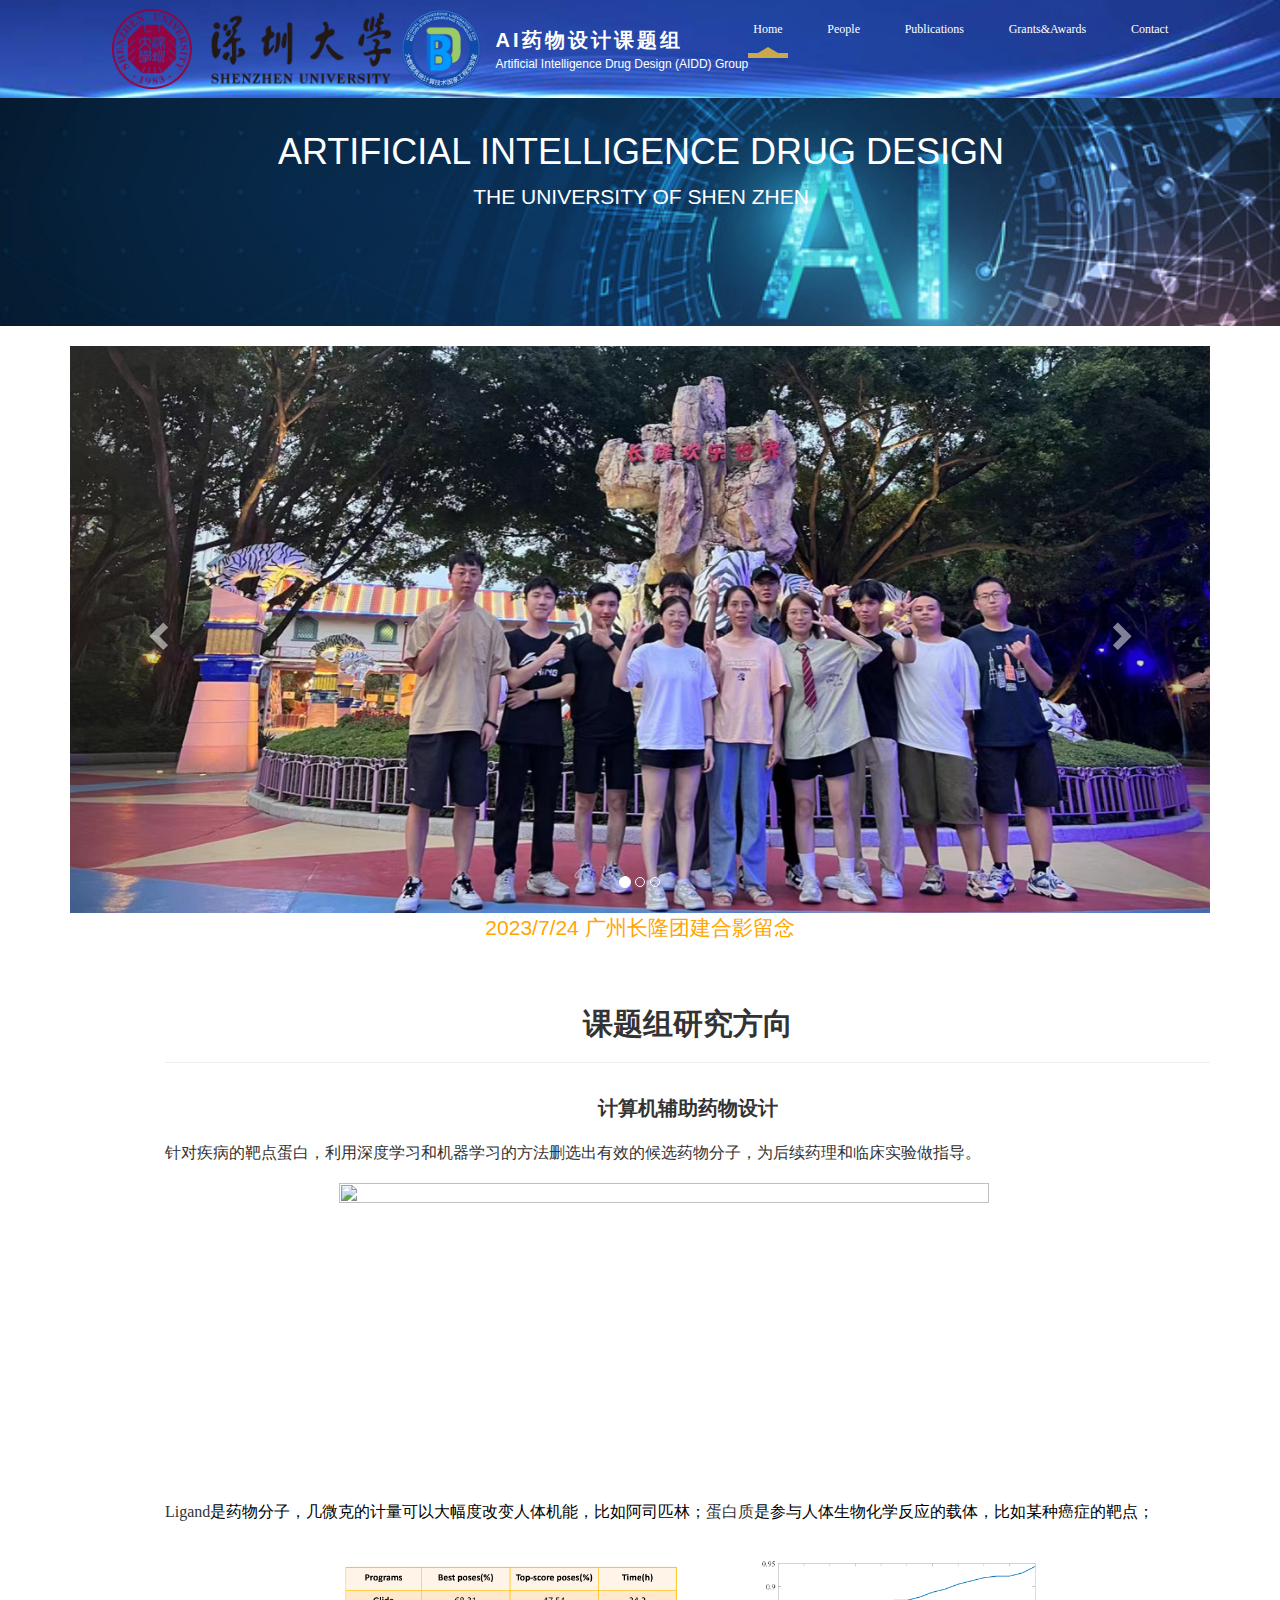
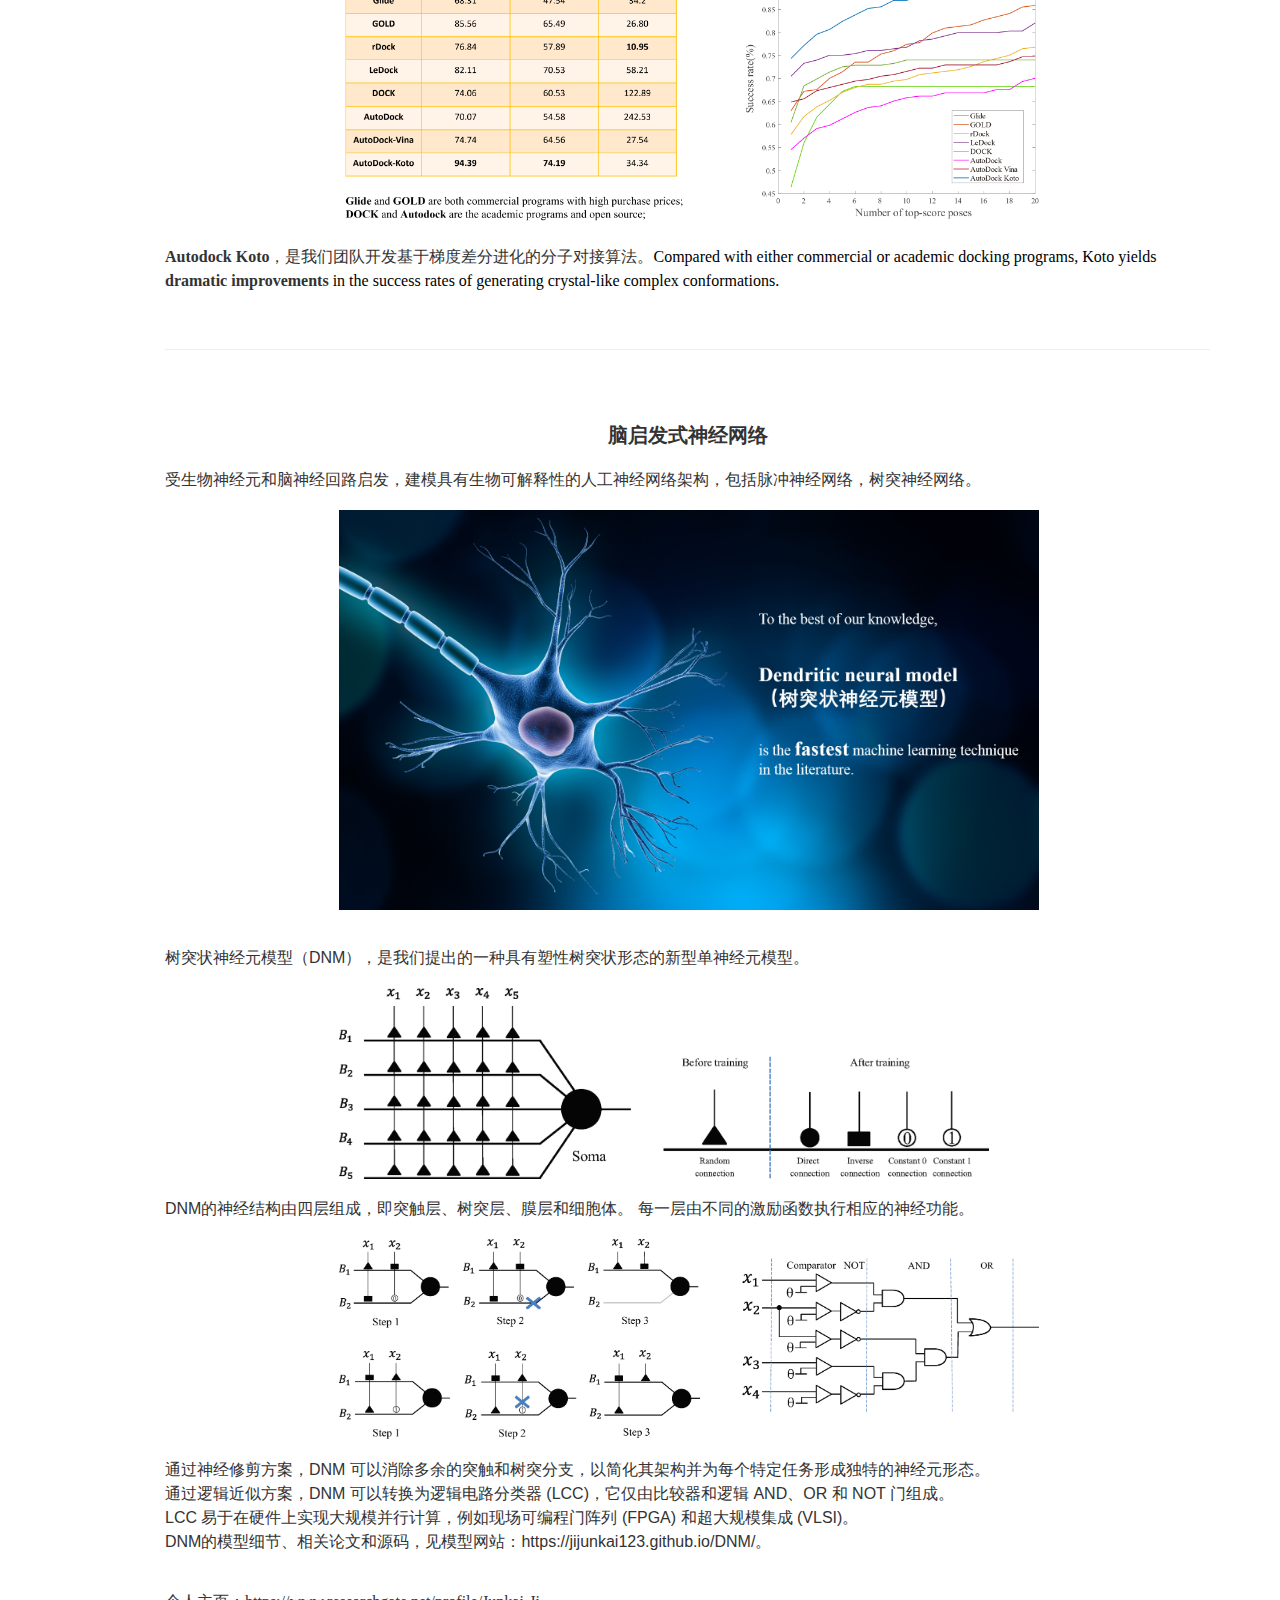
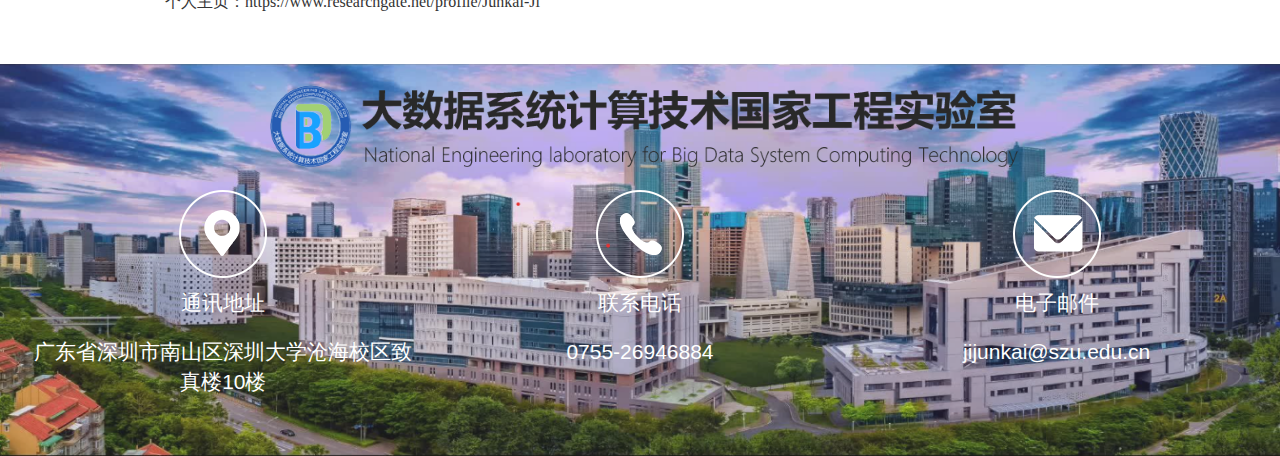
==== commit cfc1cb52: "Update index.html" ====
--- a/index.html
+++ b/index.html
@@ -446,17 +446,17 @@
 <div class="foot container-fluid " style="background:url(./img/学校图.png) no-repeat;background-size:100% 100%;opacity:0.9;" >
     <div style="margin-bottom:20px;margin-top:20px"><img class="img-responsive center-block" src="./img/实验室666.png"/></div>
     <div class="col-sm-4 my-4" style="margin-bottom:40px">
-        <img class="img-responsive " src="./img2/add.png"style="margin-bottom:10px"/>
+        <img class="img-responsive center-block" src="./img2/add.png"style="margin-bottom:10px"/>
         <p class="lead text-primary" style="text-align:center;color:white">通讯地址</p>
         <p class="lead text-primary" style="text-align:center;color:white">广东省深圳市南山区深圳大学沧海校区致真楼10楼</p>
     </div>
     <div class="col-sm-4 my-4" style="margin-bottom:40px">
-        <img class="img-responsive " src="./img2/tel.png" style="margin-bottom:10px"/>
+        <img class="img-responsive center-block" src="./img2/tel.png" style="margin-bottom:10px"/>
         <p class="lead text-primary" style="text-align:center;color:white">联系电话</p>
         <p class="lead text-primary" style="text-align:center;color:white">0755-26946884</p>
     </div>
     <div class="col-sm-4 my-4" style="margin-bottom:40px">
-        <img class="img-responsive " src="./img2/eml.png" style="margin-bottom:10px"/>
+        <img class="img-responsive center-block" src="./img2/eml.png" style="margin-bottom:10px"/>
         <p class="lead text-primary" style="text-align:center;color:white">电子邮件</p>
         <p class="lead text-primary" style="text-align:center;color:white"><script language=JavaScript>rewin1="jijunkai";rewin2="szu";rewin3=".edu.cn";document.write(rewin1+'@'+rewin2+rewin3);</script>
             </h2></p>
@@ -478,9 +478,9 @@
 
 
 </body>
-<script src="src/css/jquery-3.4.1.js"></script>
-<script src="src/css/bootstrap.min.js"></script>
-<script src="src/css/common.js"></script>
+<script src="./css/jquery-3.4.1.js"></script>
+<script src="./css/bootstrap.min.js"></script>
+<script src="./css/common.js"></script>
 </html>
 
 
